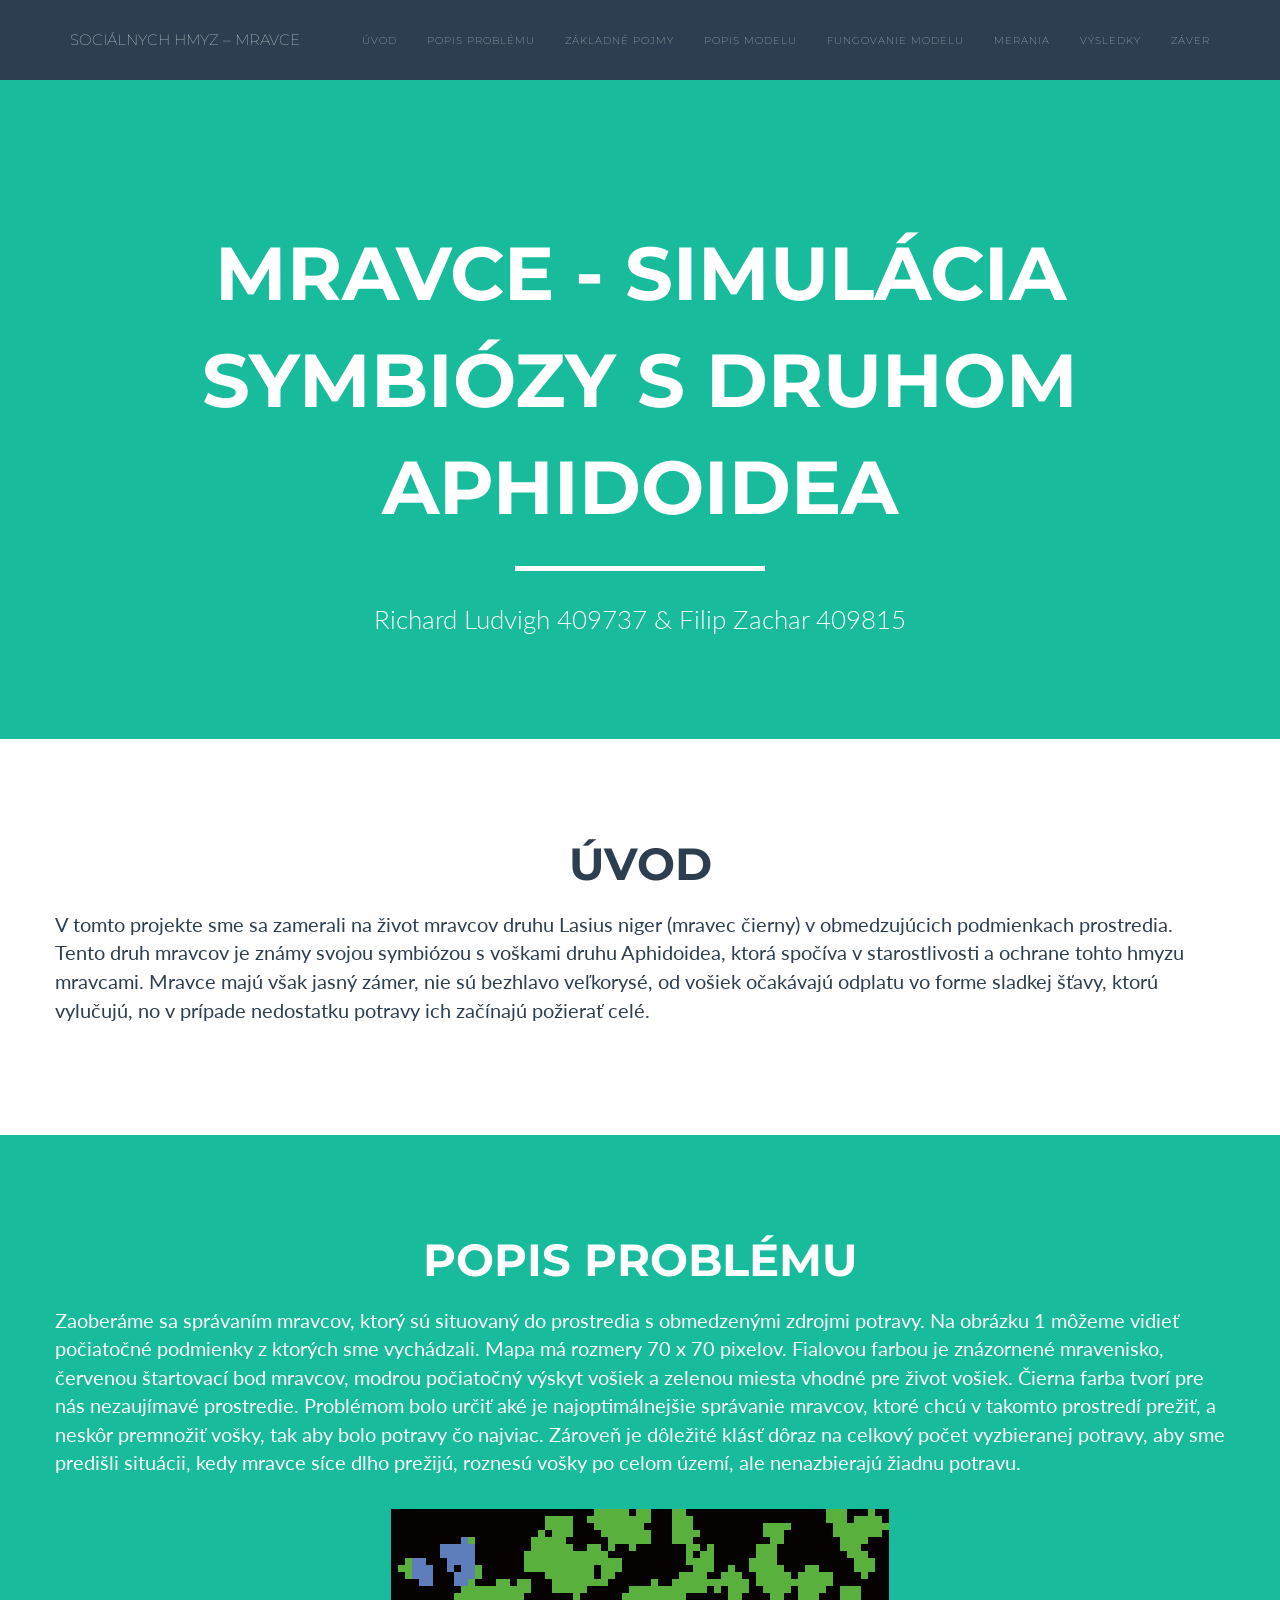
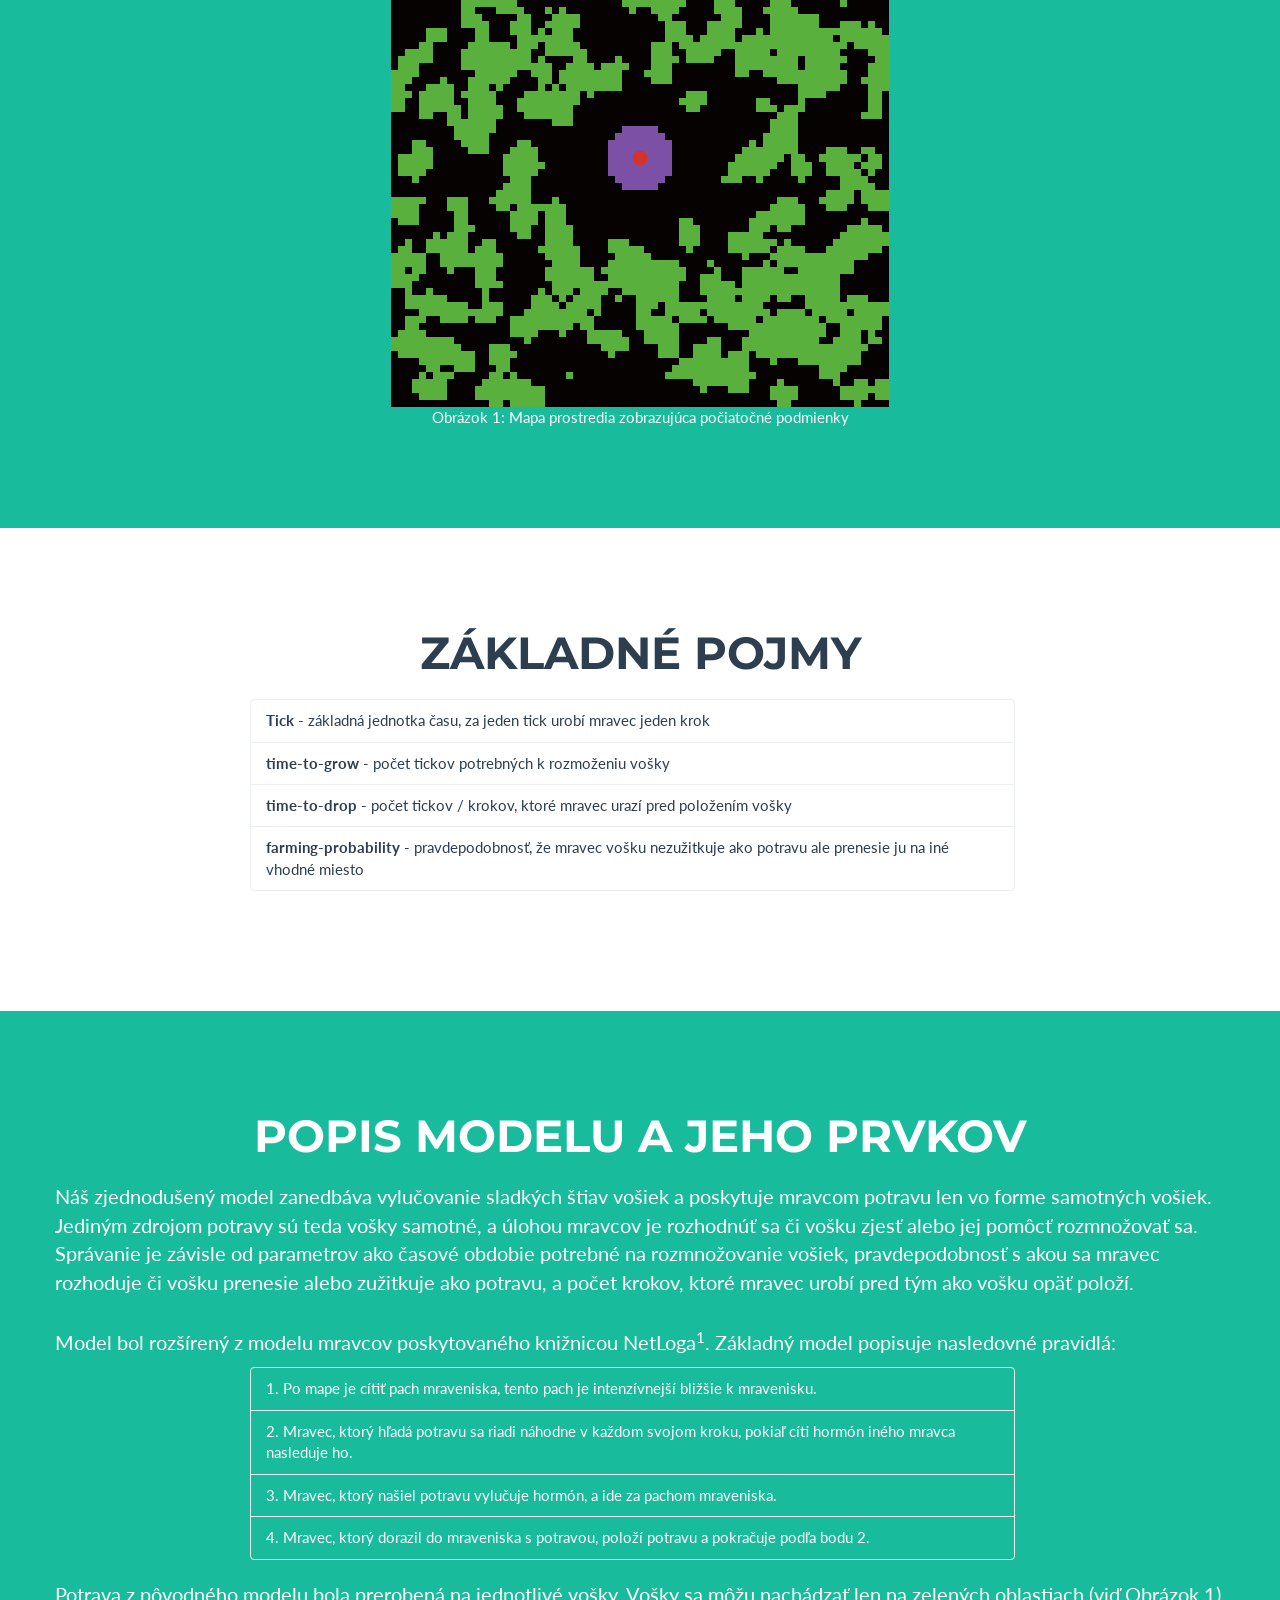
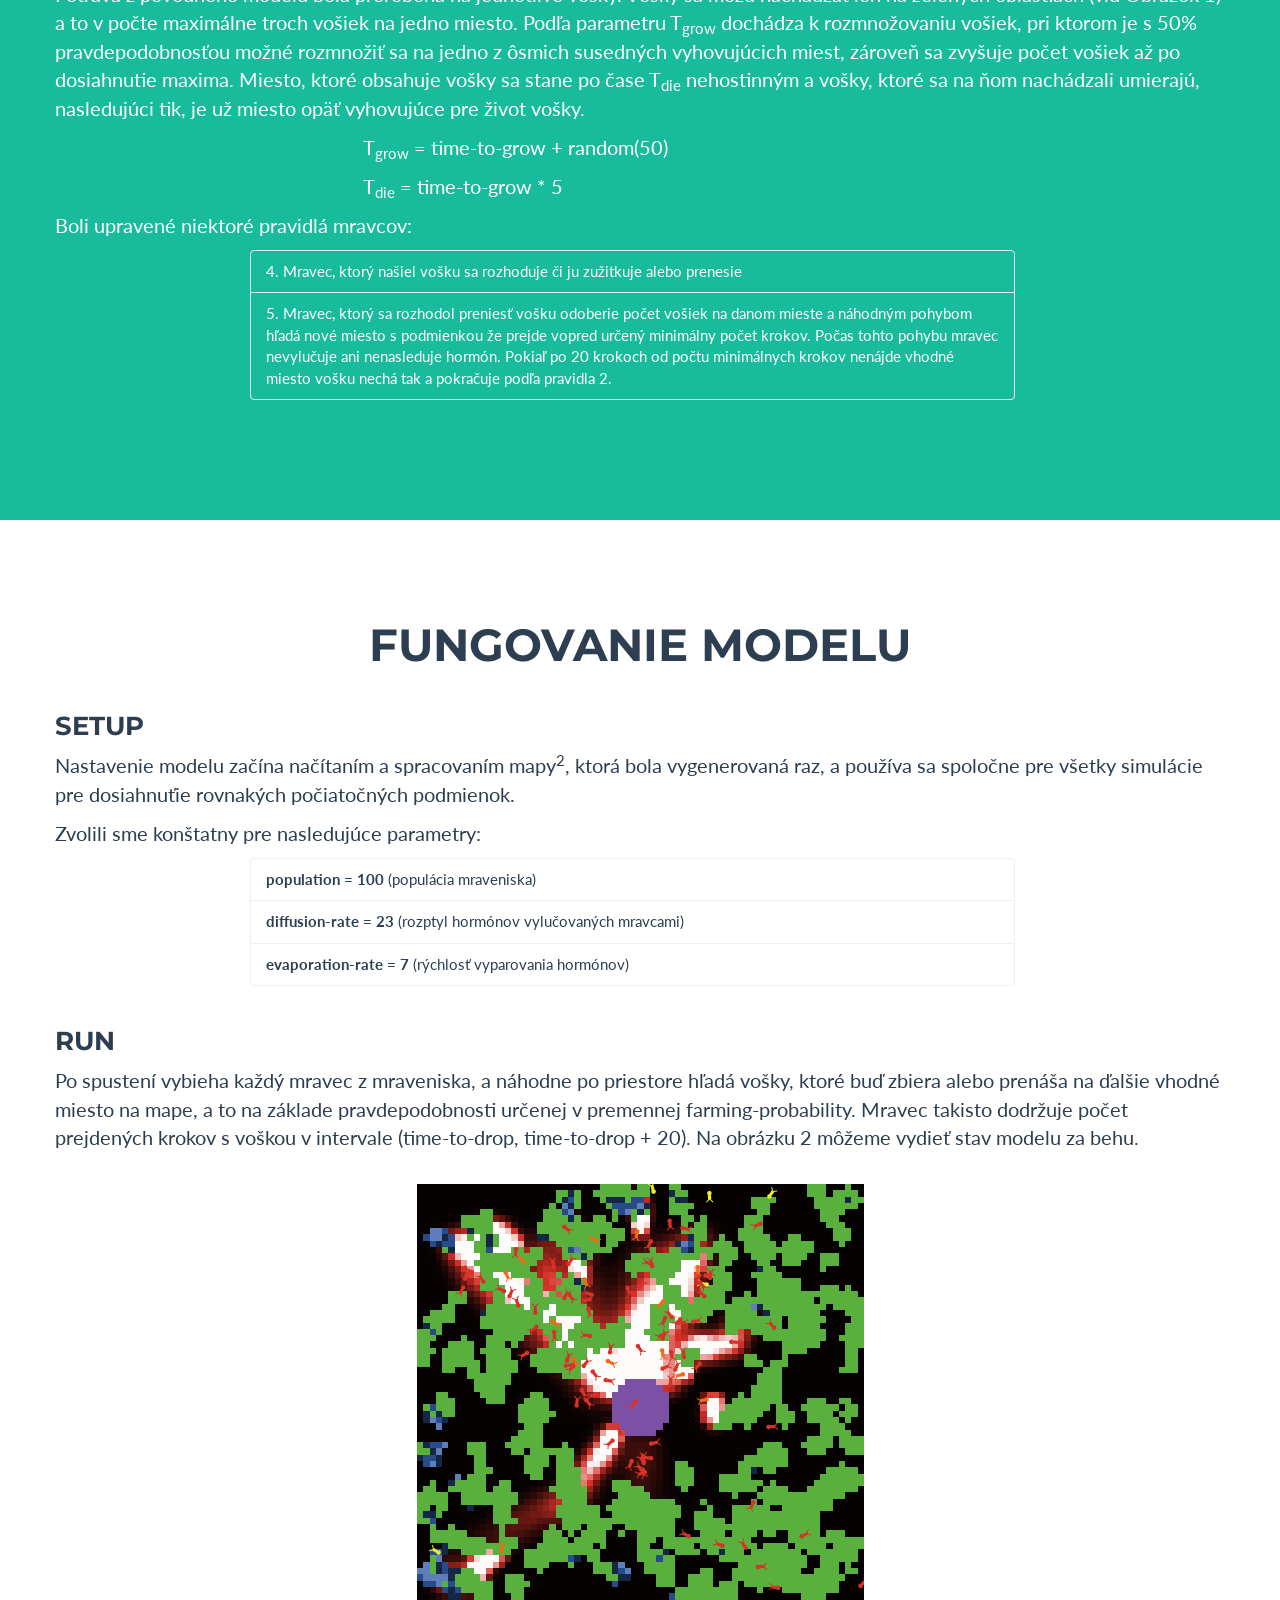
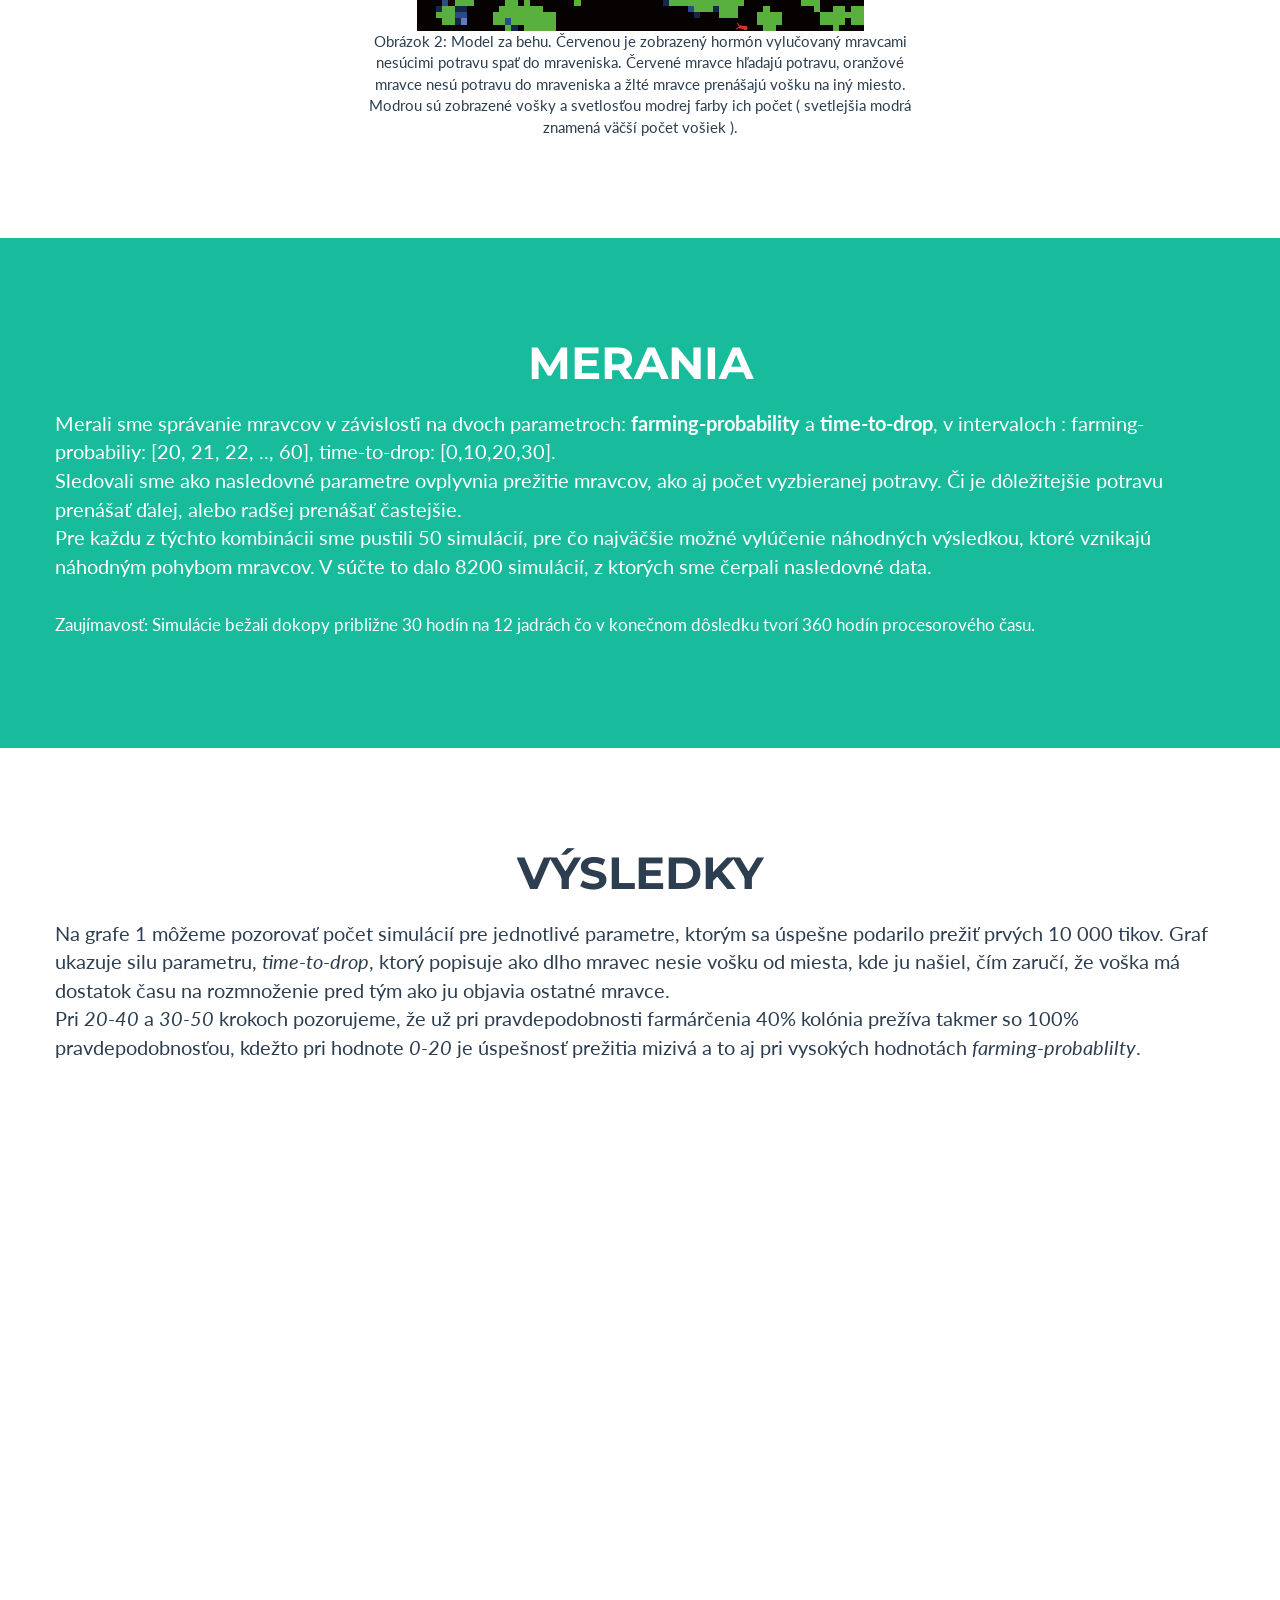
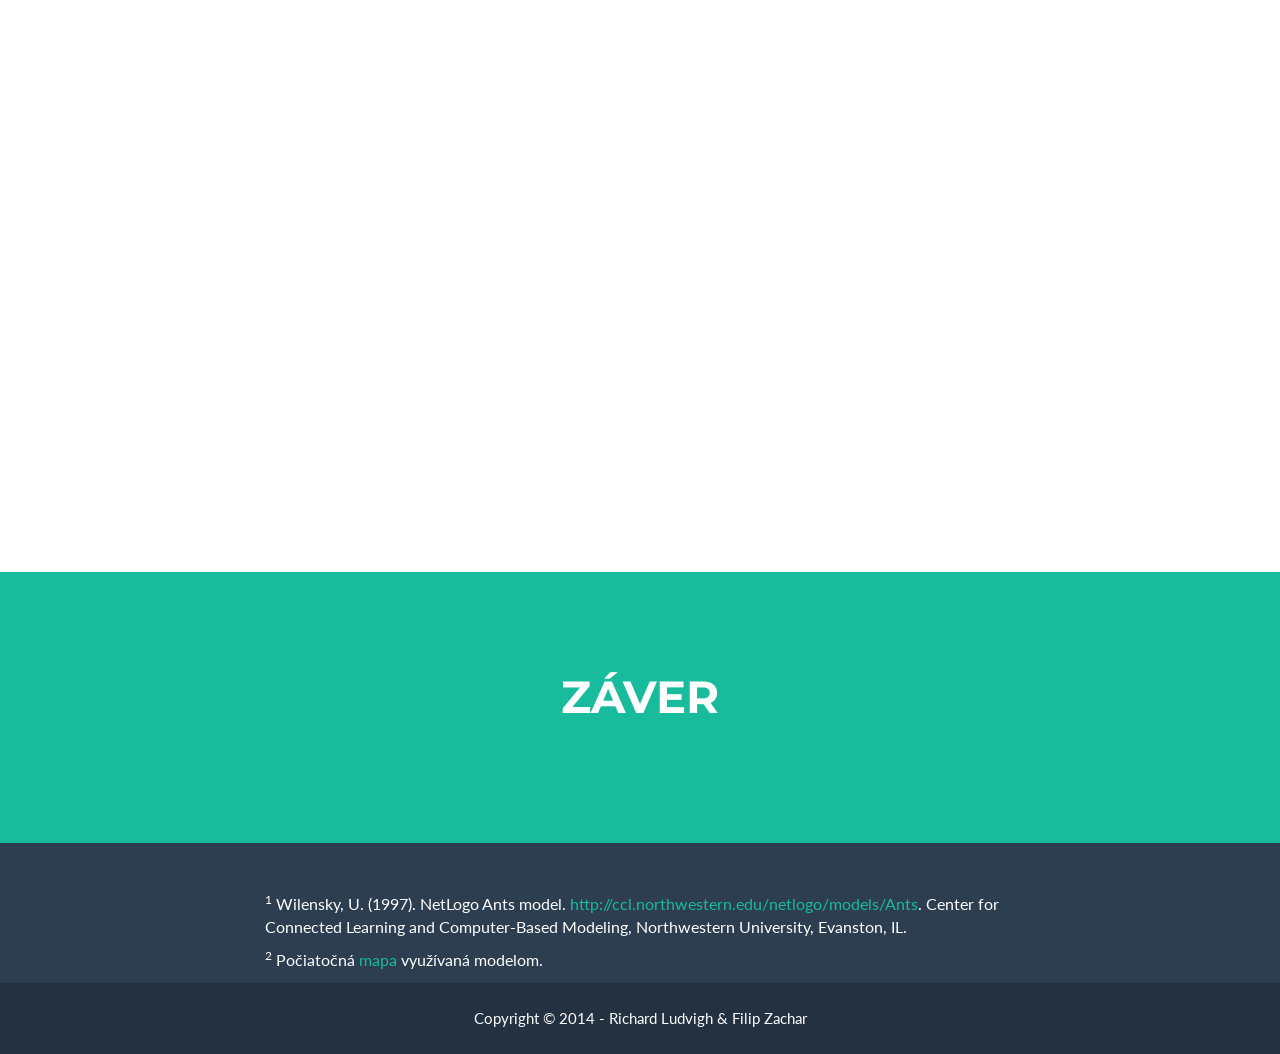
==== index.html @ 8bc78991 "Graph1: Desc" ====
<!DOCTYPE html>
<html lang="en">

<head>

    <meta charset="utf-8">
    <meta name="viewport" content="width=device-width, initial-scale=1.0, user-scalable=no">
    <meta name="description" content="">
    <meta name="author" content="">

    <title>Sociálnych hmyz – Mravce</title>

    <!-- Bootstrap Core CSS -->
    <link href="css/bootstrap.min.css" rel="stylesheet" type="text/css">
    <link href="css/freelancer.css" rel="stylesheet" type="text/css">

    <!-- Fonts -->
    <link href="font-awesome/css/font-awesome.min.css" rel="stylesheet" type="text/css">
    <link href='http://fonts.googleapis.com/css?family=Montserrat:400,700' rel='stylesheet' type='text/css'>

    <script src="http://ajax.googleapis.com/ajax/libs/jquery/1.11.0/jquery.min.js" ></script>
    <!--<script src="js/highcharts.js"-->
    <script src="http://code.highcharts.com/stock/highstock.js"></script>


    <!-- IE8 support for HTML5 elements and media queries -->
    <!--[if lt IE 9]>
      <script src="https://oss.maxcdn.com/libs/html5shiv/3.7.0/html5shiv.js"></script>
      <script src="https://oss.maxcdn.com/libs/respond.js/1.3.0/respond.min.js"></script>
    <![endif]-->

</head>

<body id="page-top" class="index">

    <!-- Navigation -->
    <nav class="navbar navbar-default navbar-fixed-top">
        <div class="container">
            <!-- Brand and toggle get grouped for better mobile display -->
            <div class="navbar-header page-scroll">
                <button type="button" class="navbar-toggle" data-toggle="collapse" data-target="#bs-example-navbar-collapse-1">
                    <span class="sr-only">Toggle navigation</span>
                    <span class="icon-bar"></span>
                    <span class="icon-bar"></span>
                    <span class="icon-bar"></span>
                </button>
                <a class="navbar-brand" href="#page-top">Sociálnych hmyz – Mravce</a>
            </div>

            <!-- Collect the nav links, forms, and other content for toggling -->
            <div class="collapse navbar-collapse" id="bs-example-navbar-collapse-1">
                <ul class="nav navbar-nav navbar-right">
                    <li class="hidden">
                        <a href="#page-top"></a>
                    </li>
                    <li class="page-scroll">
                        <a href="#uvod">Úvod</a>
                    </li>
                    <li class="page-scroll">
                        <a href="#popis-problemu">Popis problému</a>
                    </li>
                    <li class="page-scroll">
                        <a href="#zakladne-pojmy">Základné pojmy</a>
                    </li>
                    <li class="page-scroll">
                        <a href="#popis-modelu">Popis modelu</a>
                    </li>
                    <li class="page-scroll">
                        <a href="#fungovanie-modelu">Fungovanie modelu</a>
                    </li>
                    <li class="page-scroll">
                        <a href="#merania">Merania</a>
                    </li>
                    <li class="page-scroll">
                        <a href="#vysledky">Výsledky</a>
                    </li>
                    <li class="page-scroll">
                        <a href="#zaver">Záver</a>
                    </li>
                </ul>
            </div>
            <!-- /.navbar-collapse -->
        </div>
        <!-- /.container-fluid -->
    </nav>

    <header>
        <div class="container">
            <div class="row">
                <div class="col-lg-12">
                    <img class="img-responsive" src="img/Black-Ant.png" alt="">
                    <div class="intro-text">
                        <span class="name">Mravce - Simulácia symbiózy s druhom Aphidoidea</span>
                        <hr class="star-light">
                        <span class="skills">Richard Ludvigh 409737 &amp; Filip Zachar 409815</span>
                    </div>
                </div>
            </div>
        </div>
    </header>

    <section id="uvod">
        <div class="container">
            <div class="row">
                <div class="col-lg-12 text-center">
                    <h2>Úvod</h2><br>
                </div>
            </div>
            <div class="row">
                <p>
                    V tomto projekte sme sa zamerali na život mravcov druhu Lasius niger (mravec čierny) v
                    obmedzujúcich podmienkach prostredia. Tento druh mravcov je známy svojou symbiózou
                    s voškami druhu Aphidoidea, ktorá spočíva v starostlivosti a ochrane tohto hmyzu mravcami.
                    Mravce majú však jasný zámer, nie sú bezhlavo veľkorysé, od vošiek očakávajú odplatu vo forme
                    sladkej šťavy, ktorú vylučujú, no v prípade nedostatku potravy ich začínajú požierať celé.
                </p>
            </div>
        </div>
    </section>

    <section class="success" id="popis-problemu">
        <div class="container">
            <div class="row">
                <div class="col-lg-12 text-center">
                    <h2>Popis problému</h2>
                    <br>
                </div>
            </div>
            <div class="row">
                <p>
                    Zaoberáme sa správaním mravcov, ktorý sú situovaný do prostredia s obmedzenými zdrojmi potravy.
                    Na obrázku 1 môžeme vidieť počiatočné podmienky z ktorých sme vychádzali. Mapa má rozmery 70 x 70
                    pixelov. Fialovou farbou je znázornené mravenisko, červenou štartovací bod mravcov, modrou
                    počiatočný výskyt vošiek a zelenou miesta vhodné pre život vošiek. Čierna farba tvorí pre nás
                    nezaujímavé prostredie. Problémom bolo určiť aké je najoptimálnejšie správanie mravcov, ktoré chcú
                    v takomto prostredí prežiť, a neskôr premnožiť vošky, tak aby bolo potravy čo najviac. Zároveň je
                    dôležité klásť dôraz na celkový počet vyzbieranej potravy, aby sme predišli situácii, kedy mravce
                    síce dlho prežijú, roznesú vošky po celom území, ale nenazbierajú žiadnu potravu.
                </p>
                <br>
            </div>
            <div class="row text-center">
                <div class="col-xs-6 col-xs-offset-3">
                    <img src="img/world.png">
                    <div class="caption">
                        Obrázok 1: Mapa prostredia zobrazujúca počiatočné podmienky
                    </div>
                </div>
            </div>
        </div>
    </section>

    <section id="zakladne-pojmy">
        <div class="container">
            <div class="row">
                <div class="col-lg-12 text-center">
                    <h2>Základné pojmy</h2>
                    <br>
                </div>
            </div>
            <div class="row">
                <ul class="list-group col-xs-8 col-xs-offset-2">
                    <li class="list-group-item">
                        <strong>Tick </strong>- základná jednotka času, za jeden tick urobí mravec jeden krok
                    </li>
                    <li class="list-group-item">
                        <strong>time-to-grow </strong>- počet tickov potrebných k rozmoženiu vošky
                    </li>
                    <li class="list-group-item" style="background-color: transparent;">
                        <strong>time-to-drop </strong>- počet tickov / krokov, ktoré mravec urazí pred položením vošky
                    </li>
                    <li class="list-group-item" style="background-color: transparent;">
                        <strong>farming-probability </strong>- pravdepodobnosť, že mravec vošku nezužitkuje ako potravu
                        ale prenesie ju na iné vhodné miesto
                    </li>
                </ul>
            </div>
        </div>
    </section>

    <section class="success" id="popis-modelu">
        <div class="container">
            <div class="row">
                <div class="col-lg-12 text-center">
                    <h2>Popis modelu a jeho prvkov</h2>
                    <br>
                </div>
            </div>
            <div class="row">
                <p>
                    Náš zjednodušený model zanedbáva vylučovanie sladkých štiav vošiek a poskytuje mravcom potravu len
                    vo forme samotných vošiek. Jediným zdrojom potravy sú teda vošky samotné, a úlohou mravcov je
                    rozhodnúť sa či vošku zjesť alebo jej pomôcť rozmnožovať sa. Správanie je závisle od parametrov
                    ako časové obdobie potrebné na rozmnožovanie vošiek, pravdepodobnosť s akou sa mravec rozhoduje
                    či vošku prenesie alebo zužitkuje ako potravu, a počet krokov, ktoré mravec urobí pred tým ako
                    vošku opäť položí.
                </p>
                <br>
                <p>
                    Model bol rozšírený z modelu mravcov poskytovaného knižnicou NetLoga<sup>1</sup>. Základný model popisuje
                    nasledovné pravidlá:
                </p>
            </div>
            <div class="row">
                <ul class="list-group col-xs-8 col-xs-offset-2">
                    <li class="list-group-item" style="background-color: transparent;">
                        1. Po mape je cítiť pach mraveniska, tento pach je intenzívnejší bližšie k mravenisku.
                    </li>
                    <li class="list-group-item" style="background-color: transparent;">
                        2. Mravec, ktorý hľadá potravu sa riadi náhodne v každom svojom kroku, pokiaľ cíti hormón iného
                        mravca nasleduje ho.
                    </li>
                    <li class="list-group-item" style="background-color: transparent;">
                        3. Mravec, ktorý našiel potravu vylučuje hormón, a ide za pachom mraveniska.
                    </li>
                    <li class="list-group-item" style="background-color: transparent;">
                        4. Mravec, ktorý dorazil do mraveniska s potravou, položí potravu a pokračuje podľa bodu 2.
                    </li>
                </ul>
            </div>
            <div class="row">
                <p>
                    Potrava z pôvodného modelu bola prerobená na jednotlivé vošky. Vošky sa môžu nachádzať len na
                    zelených oblastiach (viď Obrázok 1)  a to v počte maximálne troch vošiek na jedno miesto.
                    Podľa parametru T<sub>grow</sub> dochádza k rozmnožovaniu vošiek, pri ktorom je s 50%
                    pravdepodobnosťou možné rozmnožiť sa na jedno z ôsmich susedných vyhovujúcich miest, zároveň sa
                    zvyšuje počet vošiek až po dosiahnutie maxima. Miesto, ktoré obsahuje vošky sa stane po čase
                    T<sub>die</sub> nehostinným a vošky, ktoré sa na ňom nachádzali umierajú, nasledujúci tik,
                    je už miesto opäť vyhovujúce pre život vošky.
                </p>
            </div>
            <div class="row success">
                <div class="col-xs-offset-3 col-xs-6">
                    <p>
                        T<sub>grow</sub> &equals; time-to-grow + random(50)
                    </p>
                    <p>
                        T<sub>die</sub> &equals; time-to-grow * 5
                    </p>
                </div>
            </div>
            <div class="row">
                <p>
                    Boli upravené niektoré pravidlá mravcov:
                </p>
            </div>
            <div class="row">
                <ul class="list-group col-xs-8 col-xs-offset-2" style="background-color: transparent;">
                    <li class="list-group-item" style="background-color: transparent;">
                        4. Mravec, ktorý našiel vošku sa rozhoduje či ju zužitkuje alebo prenesie
                    </li>
                    <li class="list-group-item" style="background-color: transparent;">
                        5. Mravec, ktorý sa rozhodol preniesť vošku odoberie počet vošiek na danom mieste a náhodným
                        pohybom hľadá nové miesto s podmienkou že prejde vopred určený minimálny počet krokov. Počas
                        tohto pohybu mravec nevylučuje ani nenasleduje hormón. Pokiaľ po 20 krokoch od počtu
                        minimálnych krokov nenájde vhodné miesto vošku nechá tak a pokračuje podľa pravidla 2.
                    </li>
                </ul>
            </div>
        </div>
    </section>

    <section id="fungovanie-modelu" data-offset="-10">
        <div class="row">
            <div class="col-lg-12 text-center">
                <h2>Fungovanie modelu</h2>
                <br>
            </div>
        </div>
        <div class="container">
            <div class="row">
                <h3>Setup</h3>
                <p>
                    Nastavenie modelu začína načítaním a spracovaním mapy<sup>2</sup>, ktorá bola vygenerovaná raz, a používa
                    sa spoločne pre všetky simulácie pre dosiahnuťie rovnakých počiatočných podmienok.
                </p>
                <p>
                    Zvolili sme konštatny pre nasledujúce parametry:
                </p>
                <ul class="list-group col-xs-8 col-xs-offset-2">
                    <li class="list-group-item">
                        <strong>population = 100</strong> (populácia mraveniska)
                    </li>
                    <li class="list-group-item">
                        <strong>diffusion-rate = 23</strong> (rozptyl hormónov vylučovaných mravcami)
                    </li>
                    <li class="list-group-item" style="background-color: transparent;">
                        <strong>evaporation-rate = 7</strong> (rýchlosť vyparovania hormónov)
                    </li>
                </ul>
            </div>
            <div class="row">
                <h3>Run</h3>
                <p>
                    Po spustení vybieha každý mravec z mraveniska, a náhodne po priestore hľadá vošky, ktoré buď zbiera
                    alebo prenáša na ďalšie vhodné miesto na mape, a to na základe pravdepodobnosti určenej v premennej
                    farming-probability. Mravec takisto dodržuje počet prejdených krokov s voškou v intervale (time-to-drop,
                    time-to-drop + 20). Na obrázku 2 môžeme vydieť stav modelu za behu.
                </p>
                <br>
            </div>
            <div class="row text-center">
                <div class="col-xs-6 col-xs-offset-3">
                    <img src="img/in-motion.png">
                    <div class="caption">
                        Obrázok 2: Model za behu. Červenou je zobrazený hormón vylučovaný mravcami nesúcimi potravu spať
                        do mraveniska. Červené mravce hľadajú potravu, oranžové mravce nesú potravu do mraveniska a žlté
                        mravce prenášajú vošku na iný miesto. Modrou sú zobrazené vošky a svetlosťou modrej farby ich
                        počet ( svetlejšia modrá znamená väčší počet vošiek ).
                    </div>
                </div>
            </div>
        </div>
    </section>

    <section id="merania" class="success">
        <div class="row">
            <div class="col-lg-12 text-center">
                <h2>Merania</h2>
                <br>
            </div>
        </div>
        <div class="container">
            <div class="row">
                <p>
                    Merali sme správanie mravcov v závislosťi na dvoch parametroch: <strong>farming-probability</strong> a
                    <strong>time-to-drop</strong>, v intervaloch :
                    farming-probabiliy: [20, 21, 22, .., 60],
                    time-to-drop: [0,10,20,30].
                    <br>Sledovali sme ako nasledovné parametre ovplyvnia prežitie mravcov, ako aj počet vyzbieranej
                    potravy. Či je dôležitejšie potravu prenášať ďalej, alebo radšej prenášať častejšie.
                    <br>Pre každu z týchto kombinácii sme pustili 50 simulácií, pre čo najväčšie
                    možné vylúčenie náhodných výsledkou, ktoré vznikajú náhodným pohybom mravcov. V súčte to dalo 8200
                    simulácií, z ktorých sme čerpali nasledovné data.
                    <br><br>
                    <small>
                        Zaujímavosť: Simulácie bežali dokopy približne 30 hodín na 12 jadrách čo v konečnom dôsledku
                        tvorí 360 hodín procesorového času.
                    </small>

                </p>
            </div>
        </div>
    </section>

    <section id="vysledky">
        <div class="row">
            <div class="col-lg-12 text-center">
                <h2>Výsledky</h2>
                <br>
            </div>
        </div>
        <div class="container">
            <div class="row">
                <p>
                    Na grafe 1 môžeme pozorovať počet simulácií pre jednotlivé parametre, ktorým sa úspešne podarilo
                    prežiť prvých 10 000 tikov. Graf ukazuje silu parametru, <i>time-to-drop</i>, ktorý popisuje ako
                    dlho mravec nesie vošku od miesta, kde ju našiel, čím zaručí, že voška má dostatok času na rozmnoženie
                    pred tým ako ju objavia ostatné mravce.
                    <br>
                    Pri <i>20-40</i> a <i>30-50</i> krokoch pozorujeme, že už pri pravdepodobnosti farmárčenia 40%
                    kolónia prežíva takmer so 100% pravdepodobnosťou, kdežto pri hodnote <i>0-20</i> je úspešnosť
                    prežitia mizivá a to aj pri vysokých hodnotách <i>farming-probablilty</i>.
                </p>
                <div id="container-survives" style="min-width: 310px; height: 400px; margin: 0 auto"></div>
                <script>
                    $( document ).ready(function() {
                        $(function () {
                            $('#container-survives').highcharts({
                                chart: {
                                    spacingBottom: 50
                                },
                                title: {
                                    text: 'Graf 1: Prežitie 10 000 tikov',
                                    x: -20 //center
                                },
                                credits: {
                                    enabled: false
                                },
                                xAxis: {
                                    categories: ["20 %", "21 %", "22 %", "23 %", "24 %", "25 %", "26 %", "27 %", "28 %", "29 %", "30 %", "31 %", "32 %", "33 %", "34 %", "35 %", "36 %", "37 %", "38 %", "39 %", "40 %", "41 %", "42 %", "43 %", "44 %", "45 %", "46 %", "47 %", "48 %", "49 %", "50 %", "51 %", "52 %", "53 %", "54 %", "55 %", "56 %", "57 %", "58 %", "59 %", "60 %"],
                                    title: {
                                        text: 'farming-probability'
                                    }
                                },
                                yAxis: {
                                    title: {
                                        text: 'počet prípadov kedy mravenisko prežilo 10 000 tikov', //'# of runs that survived 10000 ticks'
                                    },
                                    plotLines: [
                                        {
                                            value: 0,
                                            width: 1,
                                            color: '#808080'
                                        }
                                    ]
                                },
                                tooltip: {
                                    valueSuffix: '',
                                    shared: true
                                },
                                legend: {
                                    layout: 'horizontal',
                                    align: 'left',
                                    verticalAlign: 'bottom',
                                    borderWidth: 0,
                                    y: 30,
                                    x: 40,
                                    floating: true
                                },


                                series: [
                                    {
                                        name: '0 - 20 krokov',
                                        data: [0, 0, 0, 0, 0, 0, 0, 0, 0, 0, 0, 0, 0, 0, 0, 0, 0, 0, 0, 0, 0, 0, 0, 0, 0, 0, 0, 0, 0, 0, 0, 0, 0, 0, 1, 0, 1, 2, 4, 5, 5]
                                    },
                                    {
                                        name: '10 - 30 krokov',
                                        data: [0, 0, 0, 0, 0, 0, 0, 0, 0, 0, 0, 3, 1, 2, 7, 7, 8, 9, 18, 19, 18, 23, 24, 26, 37, 34, 37, 41, 38, 45, 47, 43, 48, 49, 48, 48, 49, 49, 49, 50, 50]
                                    },
                                    {
                                        name: '20 - 40 krokov',
                                        data: [2, 0, 2, 1, 1, 6, 6, 8, 13, 15, 16, 23, 20, 25, 29, 40, 31, 42, 46, 43, 49, 47, 48, 48, 47, 49, 50, 49, 50, 50, 49, 50, 49, 50, 50, 50, 50, 50, 50, 50, 50]
                                    },
                                    {
                                        name: '30 - 50 krokov',
                                        data: [3, 5, 10, 8, 12, 15, 16, 20, 26, 31, 33, 34, 41, 42, 46, 45, 47, 48, 44, 49, 48, 49, 50, 50, 48, 49, 50, 50, 50, 49, 50, 50, 50, 50, 50, 50, 50, 50, 50, 50, 50]
                                    },
                                ]
                            });
                        });
                    });
                </script>
                <div id="container-average-food-on-trees" style="min-width: 310px; height: 600px; margin: 0 auto"></div>

                <script language="JavaScript" type="text/javascript">
                    $(function () {
                        $('#container-average-food-on-trees').highcharts({
                            chart: {
                                spacingBottom: 70,
                                height: 600
                            },
                            title: {
                                text: 'Priemerný počet potravy na mape',
                                x: -20 //center
                            },
                            credits: {
                                enabled: false
                            },
                            xAxis: {
                                categories: ["20 %", "21 %", "22 %", "23 %", "24 %", "25 %", "26 %", "27 %", "28 %", "29 %", "30 %", "31 %", "32 %", "33 %", "34 %", "35 %", "36 %", "37 %", "38 %", "39 %", "40 %", "41 %", "42 %", "43 %", "44 %", "45 %", "46 %", "47 %", "48 %", "49 %", "50 %", "51 %", "52 %", "53 %", "54 %", "55 %", "56 %", "57 %", "58 %", "59 %", "60 %"],
                                title: {
                                    text: 'farming-probability'
                                }
                            },
                            yAxis: {
                                type: 'logarithmic',
                                title: {
                                    text: 'počet potravy (vošiek) na mape',
                                },
                                plotLines: [{
                                    value: 0,
                                    width: 1,
                                    color: '#808080'
                                },
                                    {
                                        value: 47,
                                        width: 3,
                                        dashStyle : 'shortdash',
                                        color: 'green',
                                        label : {
                                            text : 'Odhadovaná hranica potrebná pre prežitie'
                                        }
                                    }
                                ]
                            },
                            tooltip: {
                                valueSuffix: '',
                                shared: true
                            },
                            legend: {
                                layout: 'horizontal',
                                align: 'left',
                                verticalAlign: 'bottom',
                                borderWidth: 0,
                                y: 60,
                                x: 40,
                                floating: true
                            },


                            series: [
                                {
                                    name: '0 - 20 krokov',
                                    data: [43,43,43,44,44,44,41,42,43,39,41,39,42,38,40,42,39,37,38,36,37,36,35,34,33,35,36,35,35,33,33,34,35,31,33,36,34,33,32,36,35]
                                },
                                {
                                    name: '10 - 30 krokov',
                                    data: [37,37,34,34,33,32,31,33,31,31,31,32,31,28,32,28,30,30,31,27,32,29,28,28,31,28,29,30]
                                },
                                {
                                    name: '20 - 40 krokov',
                                    data: [32,31,31,30,30,31,30,29,29,29,30,30,27,31,31,28]
                                },
                                {
                                    name: '30 - 50 krokov',
                                    data: [29,30,30,29,29,32,28,29,29,30,29,31]
                                },
                                {
                                    name: '0 - 20 krokov (dožili sa 10 000 tikov)',
                                    data: [null,null,null,null,null,null,null,null,null,null,null,null,null,null,null,null,null,null,null,null,null,null,null,null,null,null,null,null,null,null,null,null,null,null,45,null,139,143,59,45,66]
                                },
                                {
                                    name: '10 - 30 krokov (dožili sa 10 000 tikov)',
                                    data: [320,399,446,280,447,352,425,674,596,613,625,786,684,888,1061,1099,1079,1178,1386,1384,1444,1497,1582,1619,1737,1831,1842,1830,1921,1985]
                                },
                                {
                                    name: '20 - 40 krokov (dožili sa 10 000 tikov)',
                                    data: [518,905,194,245,496,351,664,830,667,783,1019,1109,1032,1277,1199,1366,1411,1419,1571,1552,1557,1689,1675,1813,1866,1868,2027,2001,2057,2113,2169,2139,2235,2207,2267,2314,2381,2420,2438,2468]
                                },
                                {
                                    name: '30 - 50 krokov (dožili sa 10 000 tikov)',
                                    data: [485,820,852,1016,992,1120,1144,1030,1251,1255,1452,1396,1520,1517,1637,1710,1822,1853,1886,1904,2069,2125,2121,2204,2219,2143,2281,2330,2359,2351,2453,2419,2420,2530,2522,2537,2614,2638,2628,2679,2717]
                                },
                            ]
                        });
                    });
                </script>
            </div>
        </div>
    </section>

    <section id="zaver" class="success">
        <div class="row">
            <div class="col-lg-12 text-center">
                <h2>Záver</h2>
                <br>
            </div>
        </div>
    </section>

    <footer class="text-center">
        <div class="footer-above">
            <div class="container">
                <div class="row">
                    <p class="small col-xs-8 col-xs-offset-2 text-left">
                        <sup>1</sup> Wilensky, U. (1997). NetLogo Ants model.
                        <a href="http://ccl.northwestern.edu/netlogo/models/Ants">http://ccl.northwestern.edu/netlogo/models/Ants</a>.
                        Center for Connected Learning and Computer-Based Modeling, Northwestern University, Evanston, IL.
                    </p>
                    <p class="small col-xs-8 col-xs-offset-2 text-left">
                        <sup>2</sup> Počiatočná <a href="world.png">mapa</a> využívaná modelom.
                    </p>
                </div>
            </div>
        </div>
        <div class="footer-below">
            <div class="container">
                <div class="row">
                    <div class="col-lg-12">
                        Copyright &copy; 2014 - Richard Ludvigh &amp; Filip Zachar
                    </div>
                </div>
            </div>
        </div>
    </footer>

    <div class="scroll-top page-scroll visible-xs visble-sm">
        <a class="btn btn-primary" href="#page-top">
            <i class="fa fa-chevron-up"></i>
        </a>
    </div>

    <script src="js/bootstrap.min.js"></script>
    <script src="http://cdnjs.cloudflare.com/ajax/libs/jquery-easing/1.3/jquery.easing.min.js"></script>
    <script src="js/classie.js"></script>
    <script src="js/cbpAnimatedHeader.js"></script>
    <script src="js/freelancer.js"></script>

</body>

</html>
---- css/freelancer.css ----
body {
    overflow-x: hidden;
}

p {
    font-size: 20px;
}

p.small {
    font-size: 16px;
}

a,
a:hover,
a:focus,
a:active,
a.active {
    outline: 0;
    color: #18bc9c;
}

h1,
h2,
h3,
h4,
h5,
h6 {
    text-transform: uppercase;
    font-family: Montserrat,"Helvetica Neue",Helvetica,Arial,sans-serif;
    font-weight: 700;
}

hr.star-light,
hr.star-primary {
    margin: 25px auto 30px;
    padding: 0;
    max-width: 250px;
    border: 0;
    border-top: solid 5px;
    text-align: center;
}

hr.star-light:after,
hr.star-primary:after {
    content: "\f005";
    display: inline-block;
    position: relative;
    top: -.8em;
    padding: 0 .25em;
    font-family: FontAwesome;
    font-size: 2em;
}

hr.star-light {
    border-color: #fff;
}

hr.star-light:after {
    color: #fff;
    background-color: #18bc9c;
}

hr.star-primary {
    border-color: #2c3e50;
}

hr.star-primary:after {
    color: #2c3e50;
    background-color: #fff;
}

.img-centered {
    margin: 0 auto;
}

header {
    text-align: center;
    color: #fff;
    background: #18bc9c;
}

header .container {
    padding-top: 100px;
    padding-bottom: 50px;
}

header img {
    display: block;
    margin: 0 auto 20px;
}

header .intro-text .name {
    display: block;
    text-transform: uppercase;
    font-family: Montserrat,"Helvetica Neue",Helvetica,Arial,sans-serif;
    font-size: 2em;
    font-weight: 700;
}

header .intro-text .skills {
    font-size: 1.25em;
    font-weight: 300;
}

@media(min-width:768px) {
    header .container {
        padding: 200px 0 100px;
    }

    header .intro-text .name {
        font-size: 5em;
    }

    header .intro-text .skills {
        font-size: 1.75em;
    }
}

@media(min-width:768px) {
    .navbar-fixed-top {
        padding: 10px 0;
        -webkit-transition: padding .3s;
        -moz-transition: padding .3s;
        transition: padding .3s;
    }

    .navbar-fixed-top .navbar-brand {
        font-size: 1.5em;
        -webkit-transition: all .3s;
        -moz-transition: all .3s;
        transition: all .3s;
    }

    .navbar-fixed-top.navbar-shrink {
        padding: 10px 0;
    }

    .navbar-fixed-top.navbar-shrink .navbar-brand {
        font-size: 1.5em;
    }
}

.navbar {
    text-transform: uppercase;
    font-family: Montserrat,"Helvetica Neue",Helvetica,Arial,sans-serif;
    font-weight: 100;
    font-size: 10px;
}

.navbar a:focus {
    outline: 0;
}

.navbar .navbar-nav {
    letter-spacing: 1px;
}

.navbar .navbar-nav li a:focus {
    outline: 0;
}

.navbar-default,
.navbar-inverse {
    border: 0;
}

section {
    padding: 100px 0;
}

section h2 {
    margin: 0;
    font-size: 3em;
}

section.success {
    color: #fff;
    background: #18bc9c;
}

@media(max-width:767px) {
    section {
        padding: 75px 0;
    }

    section.first {
        padding-top: 75px;
    }
}

#portfolio .portfolio-item {
    right: 0;
    margin: 0 0 15px;
}

#portfolio .portfolio-item .portfolio-link {
    display: block;
    position: relative;
    margin: 0 auto;
    max-width: 400px;
}

#portfolio .portfolio-item .portfolio-link .caption {
    position: absolute;
    width: 100%;
    height: 100%;
    opacity: 0;
    background: rgba(24,188,156,.9);
    -webkit-transition: all ease .5s;
    -moz-transition: all ease .5s;
    transition: all ease .5s;
}

#portfolio .portfolio-item .portfolio-link .caption:hover {
    opacity: 1;
}

#portfolio .portfolio-item .portfolio-link .caption .caption-content {
    position: absolute;
    top: 50%;
    width: 100%;
    height: 20px;
    margin-top: -12px;
    text-align: center;
    font-size: 20px;
    color: #fff;
}

#portfolio .portfolio-item .portfolio-link .caption .caption-content i {
    margin-top: -12px;
}

#portfolio .portfolio-item .portfolio-link .caption .caption-content h3,
#portfolio .portfolio-item .portfolio-link .caption .caption-content h4 {
    margin: 0;
}

#portfolio * {
    z-index: 2;
}

@media(min-width:767px) {
    #portfolio .portfolio-item {
        margin: 0 0 30px;
    }
}

.btn-outline {
    margin-top: 15px;
    border: solid 2px #fff;
    font-size: 20px;
    color: #fff;
    background: 0 0;
    transition: all .3s ease-in-out;
}

.btn-outline:hover,
.btn-outline:focus,
.btn-outline:active,
.btn-outline.active {
    border: solid 2px #fff;
    color: #18bc9c;
    background: #fff;
}

.floating-label-form-group {
    position: relative;
    margin-bottom: 0;
    padding-bottom: .5em;
    border-bottom: 1px solid #eee;
}

.floating-label-form-group input,
.floating-label-form-group textarea {
    z-index: 1;
    position: relative;
    padding-right: 0;
    padding-left: 0;
    border: 0;
    border-radius: 0;
    font-size: 1.5em;
    background: 0 0;
    box-shadow: none!important;
    resize: none;
}

.floating-label-form-group label {
    display: block;
    z-index: 0;
    position: relative;
    top: 2em;
    margin: 0;
    font-size: .85em;
    line-height: 1.764705882em;
    vertical-align: middle;
    vertical-align: baseline;
    opacity: 0;
    -webkit-transition: top .3s ease,opacity .3s ease;
    -moz-transition: top .3s ease,opacity .3s ease;
    -ms-transition: top .3s ease,opacity .3s ease;
    transition: top .3s ease,opacity .3s ease;
}

.floating-label-form-group::not(:first-child) {
    padding-left: 14px;
    border-left: 1px solid #eee;
}

.floating-label-form-group-with-value label {
    top: 0;
    opacity: 1;
}

.floating-label-form-group-with-focus label {
    color: #18bc9c;
}

form .row:first-child .floating-label-form-group {
    border-top: 1px solid #eee;
}

footer {
    color: #fff;
}

footer h3 {
    margin-bottom: 30px;
}

footer .footer-above {
    padding-top: 50px;
    background-color: #2c3e50;
}

footer .footer-col {
    margin-bottom: 50px;
}

footer .footer-below {
    padding: 25px 0;
    background-color: #233140;
}

.btn-social {
    display: inline-block;
    width: 50px;
    height: 50px;
    border: 2px solid #fff;
    border-radius: 100%;
    text-align: center;
    font-size: 20px;
    line-height: 45px;
}

.btn:focus,
.btn:active,
.btn.active {
    outline: 0;
}

.scroll-top {
    z-index: 1049;
    position: fixed;
    right: 2%;
    bottom: 2%;
    width: 50px;
    height: 50px;
}

.scroll-top .btn {
    width: 50px;
    height: 50px;
    border-radius: 100%;
    font-size: 20px;
    line-height: 28px;
}

.scroll-top .btn:focus {
    outline: 0;
}

.portfolio-modal .modal-content {
    padding: 100px 0;
    min-height: 100%;
    border: 0;
    border-radius: 0;
    text-align: center;
    background-clip: border-box;
    -webkit-box-shadow: none;
    box-shadow: none;
}

.portfolio-modal .modal-content h2 {
    margin: 0;
    font-size: 3em;
}

.portfolio-modal .modal-content img {
    margin-bottom: 30px;
}

.portfolio-modal .modal-content .item-details {
    margin: 30px 0;
}

.portfolio-modal .close-modal {
    position: absolute;
    top: 25px;
    right: 25px;
    width: 75px;
    height: 75px;
    background-color: transparent;
    cursor: pointer;
}

.portfolio-modal .close-modal:hover {
    opacity: .3;
}

.portfolio-modal .close-modal .lr {
    z-index: 1051;
    width: 1px;
    height: 75px;
    margin-left: 35px;
    background-color: #2c3e50;
    -webkit-transform: rotate(45deg);
    -ms-transform: rotate(45deg);
    transform: rotate(45deg);
}

.portfolio-modal .close-modal .lr .rl {
    z-index: 1052;
    width: 1px;
    height: 75px;
    background-color: #2c3e50;
    -webkit-transform: rotate(90deg);
    -ms-transform: rotate(90deg);
    transform: rotate(90deg);
}
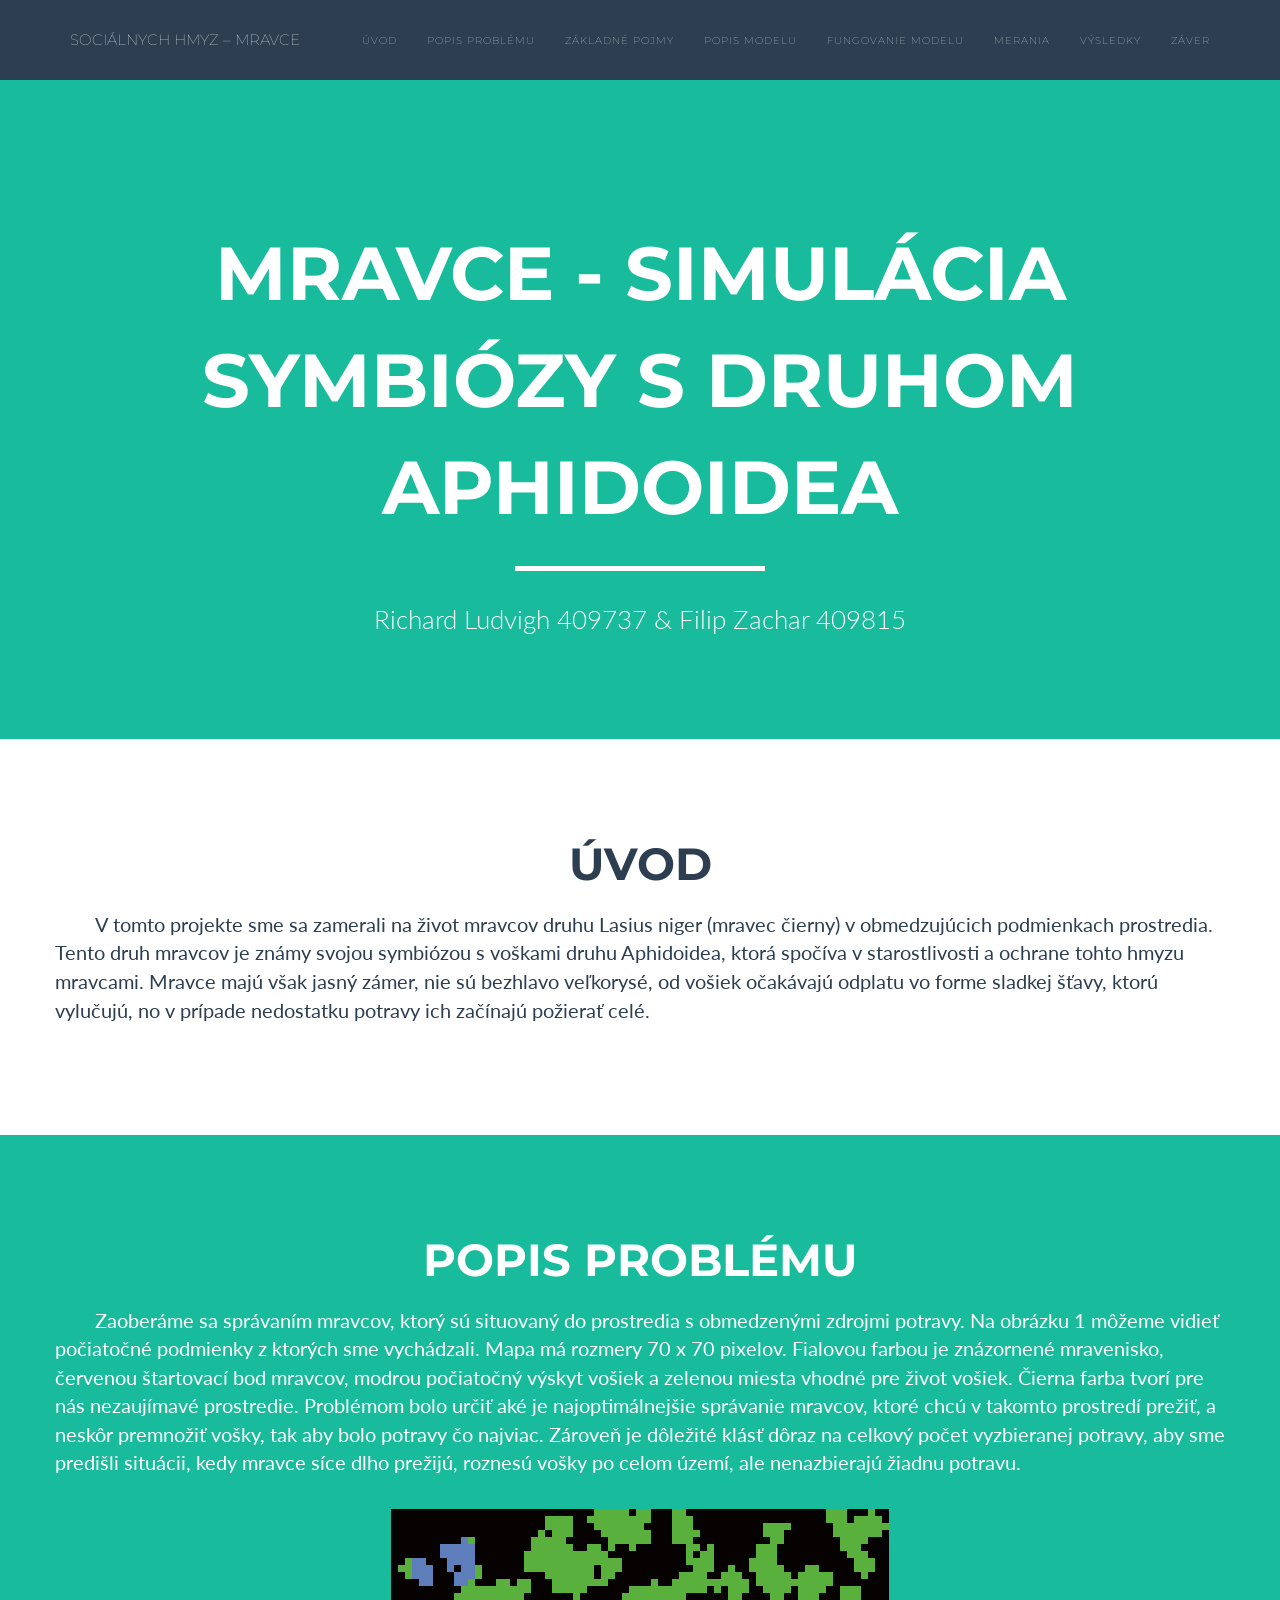
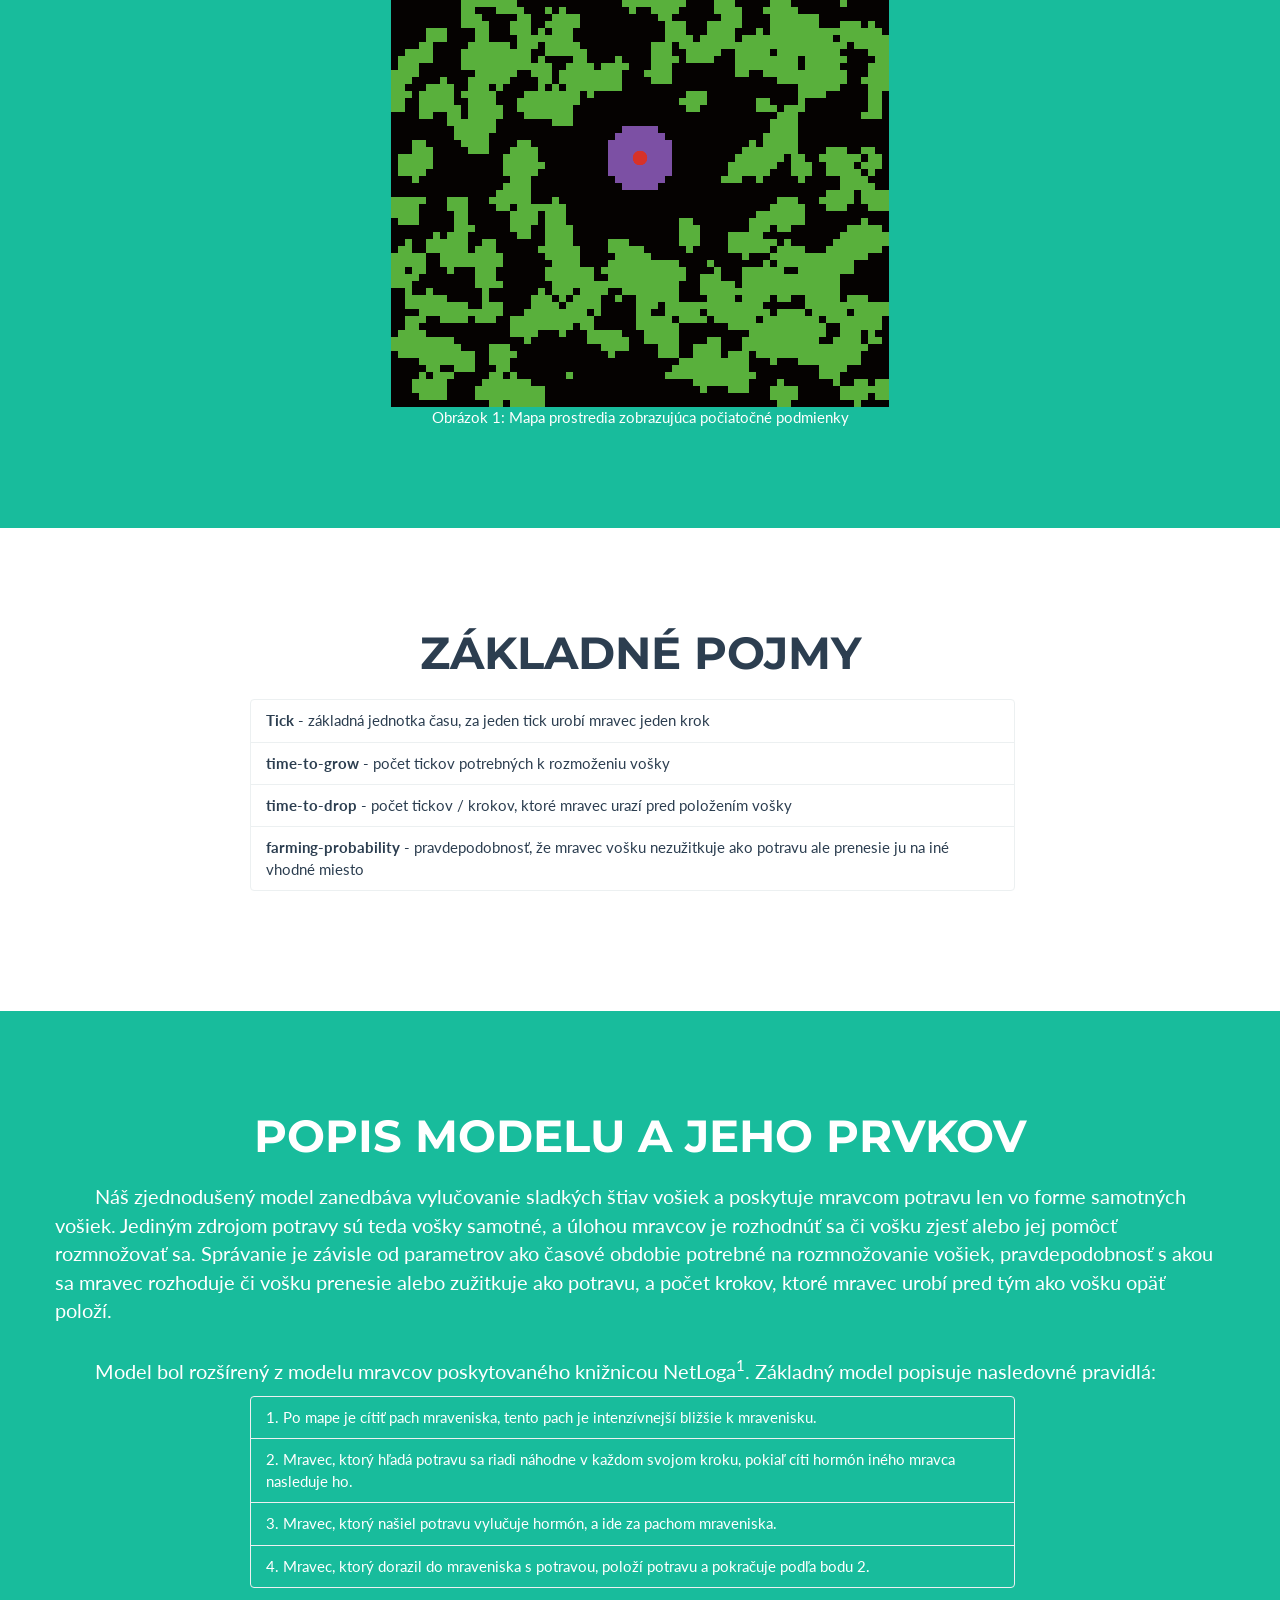
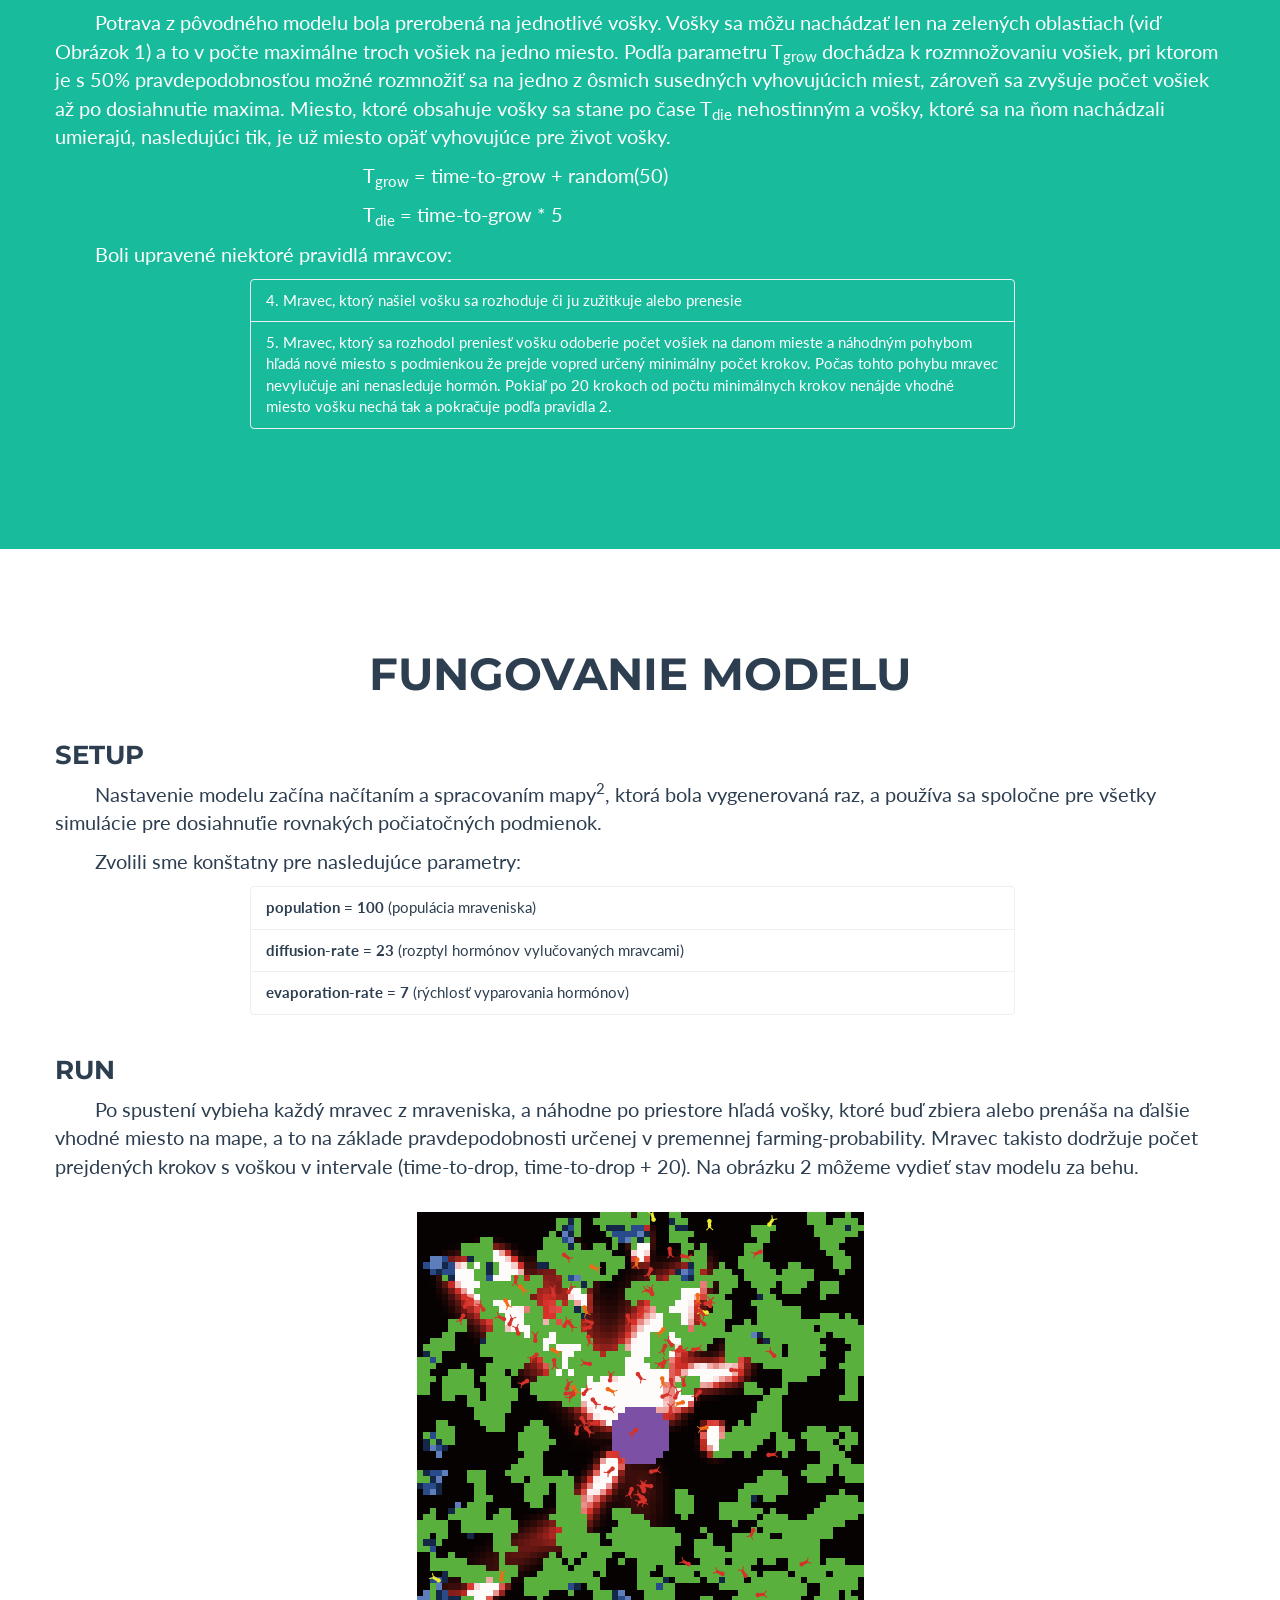
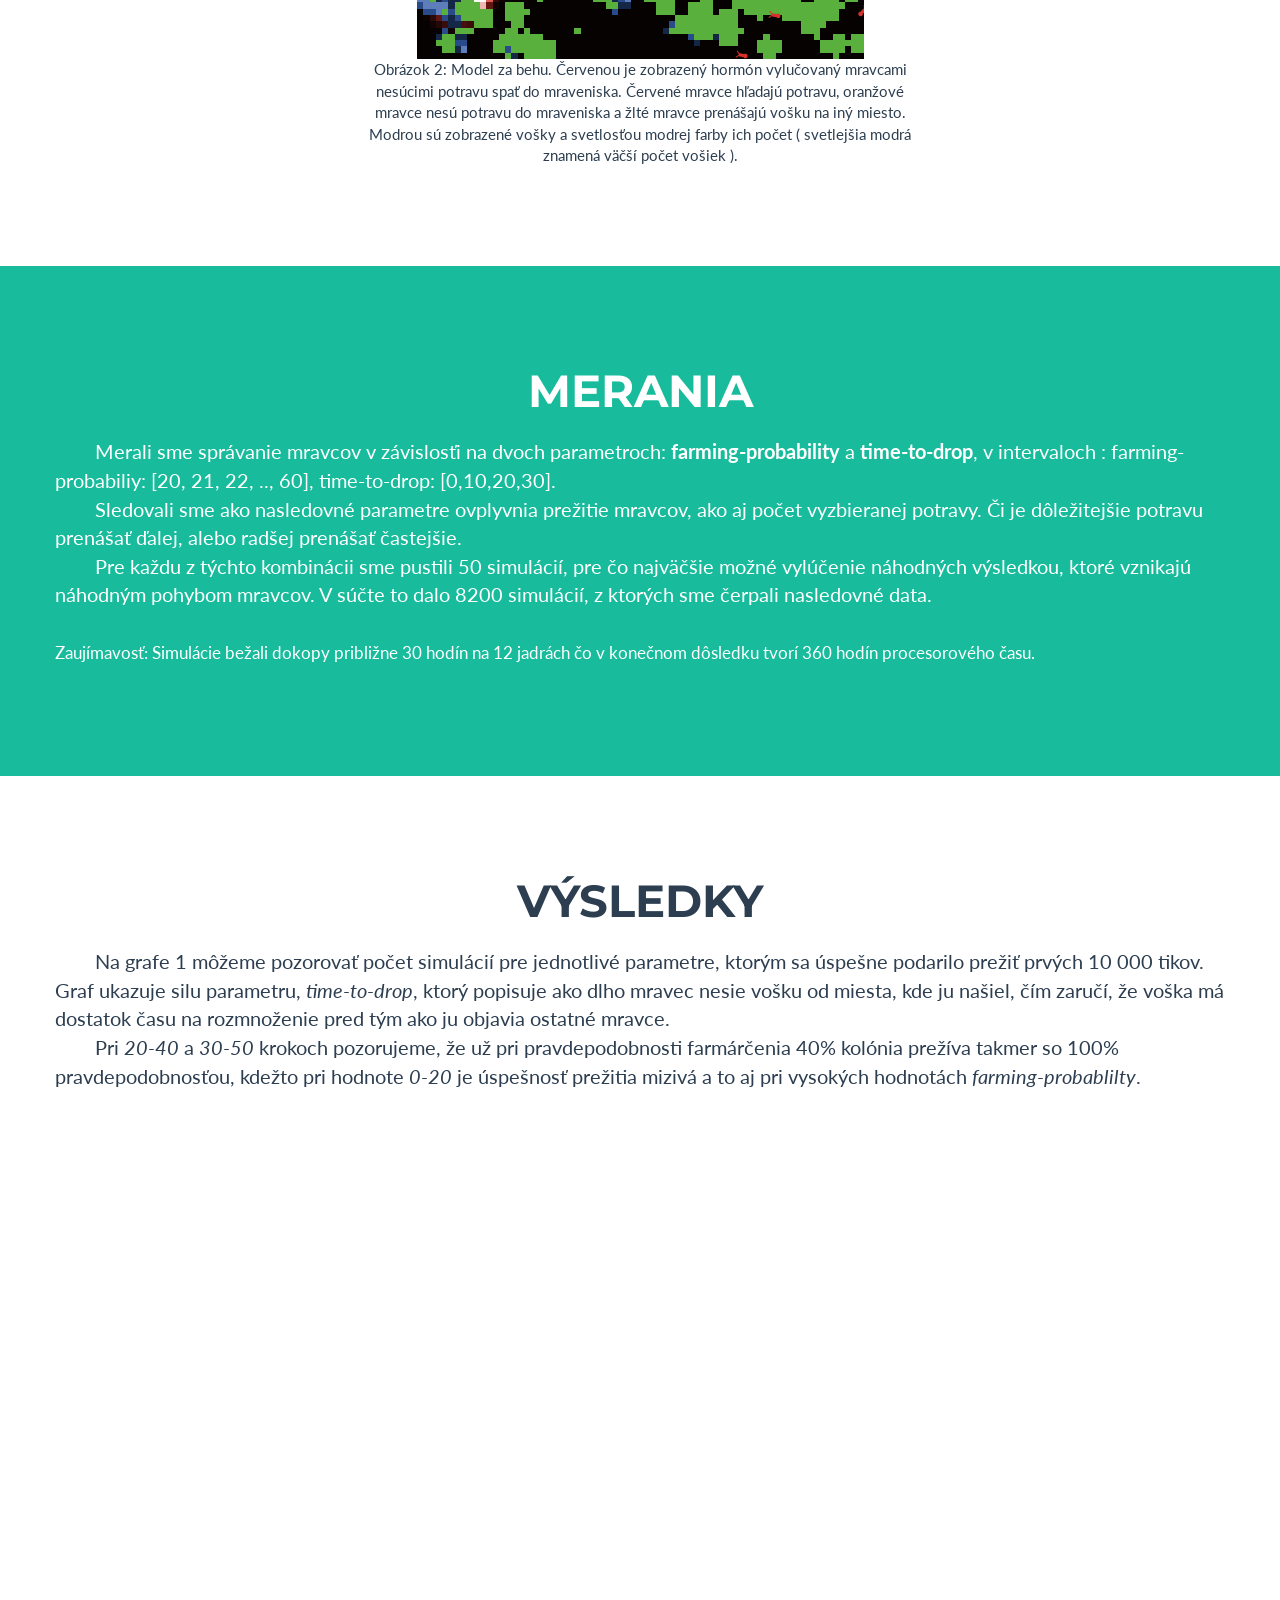
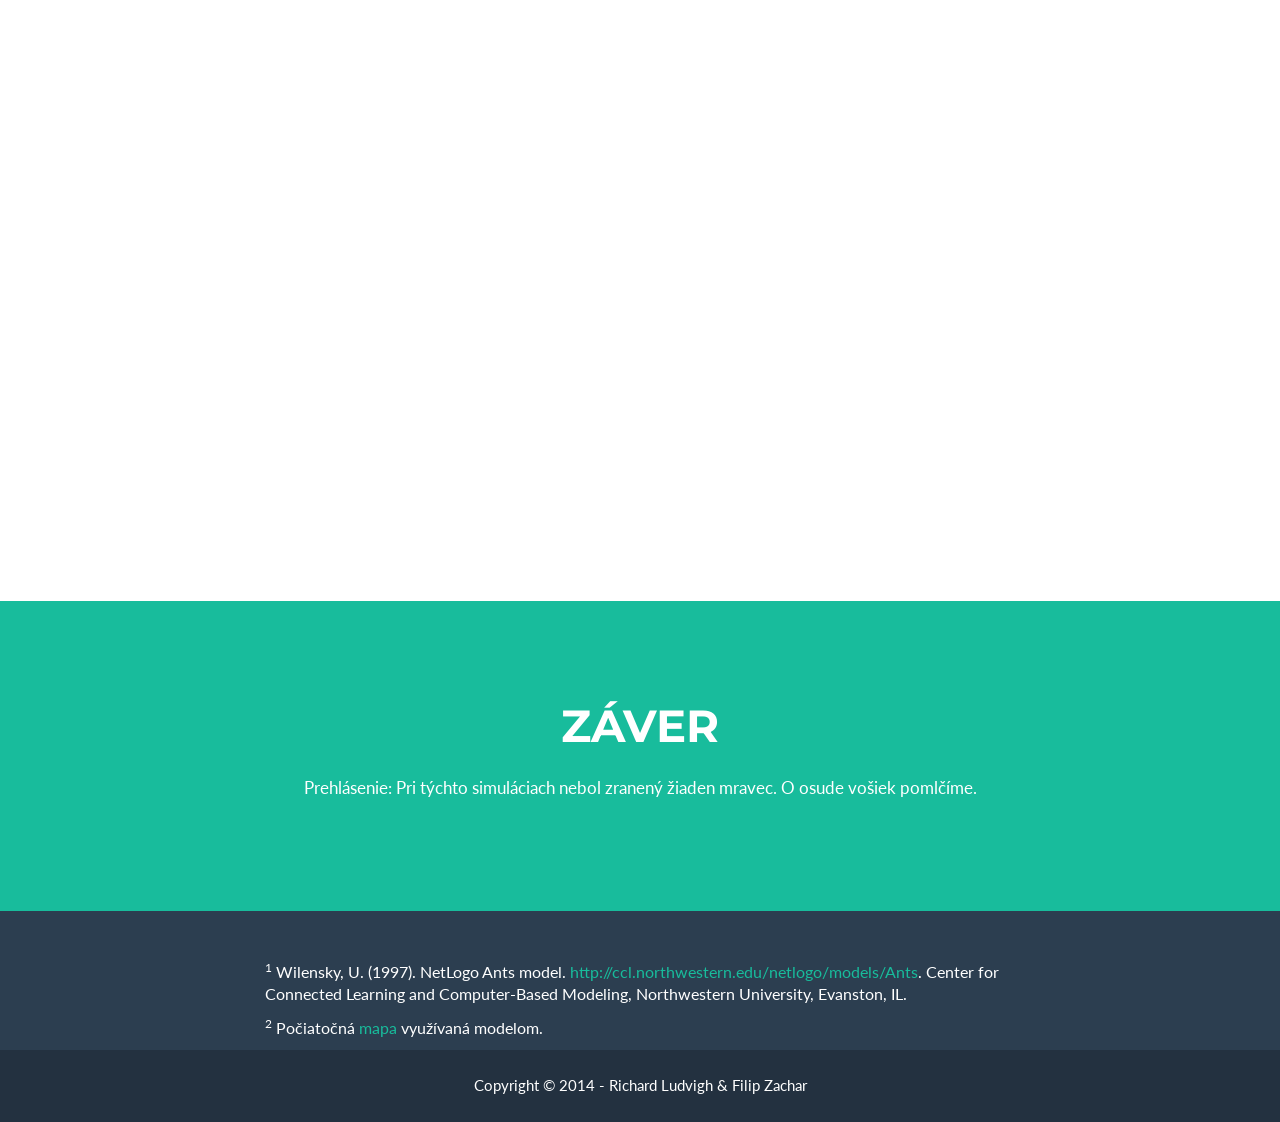
==== commit 84788a4c: "Tabs on line starts" ====
--- a/index.html
+++ b/index.html
@@ -108,7 +108,7 @@
             </div>
             <div class="row">
                 <p>
-                    V tomto projekte sme sa zamerali na život mravcov druhu Lasius niger (mravec čierny) v
+                    <span style="padding-left: 40px;"></span>V tomto projekte sme sa zamerali na život mravcov druhu Lasius niger (mravec čierny) v
                     obmedzujúcich podmienkach prostredia. Tento druh mravcov je známy svojou symbiózou
                     s voškami druhu Aphidoidea, ktorá spočíva v starostlivosti a ochrane tohto hmyzu mravcami.
                     Mravce majú však jasný zámer, nie sú bezhlavo veľkorysé, od vošiek očakávajú odplatu vo forme
@@ -128,7 +128,7 @@
             </div>
             <div class="row">
                 <p>
-                    Zaoberáme sa správaním mravcov, ktorý sú situovaný do prostredia s obmedzenými zdrojmi potravy.
+                    <span style="padding-left: 40px;"></span>Zaoberáme sa správaním mravcov, ktorý sú situovaný do prostredia s obmedzenými zdrojmi potravy.
                     Na obrázku 1 môžeme vidieť počiatočné podmienky z ktorých sme vychádzali. Mapa má rozmery 70 x 70
                     pixelov. Fialovou farbou je znázornené mravenisko, červenou štartovací bod mravcov, modrou
                     počiatočný výskyt vošiek a zelenou miesta vhodné pre život vošiek. Čierna farba tvorí pre nás
@@ -188,7 +188,7 @@
             </div>
             <div class="row">
                 <p>
-                    Náš zjednodušený model zanedbáva vylučovanie sladkých štiav vošiek a poskytuje mravcom potravu len
+                    <span style="padding-left: 40px;"></span>Náš zjednodušený model zanedbáva vylučovanie sladkých štiav vošiek a poskytuje mravcom potravu len
                     vo forme samotných vošiek. Jediným zdrojom potravy sú teda vošky samotné, a úlohou mravcov je
                     rozhodnúť sa či vošku zjesť alebo jej pomôcť rozmnožovať sa. Správanie je závisle od parametrov
                     ako časové obdobie potrebné na rozmnožovanie vošiek, pravdepodobnosť s akou sa mravec rozhoduje
@@ -197,7 +197,7 @@
                 </p>
                 <br>
                 <p>
-                    Model bol rozšírený z modelu mravcov poskytovaného knižnicou NetLoga<sup>1</sup>. Základný model popisuje
+                    <span style="padding-left: 40px;"></span>Model bol rozšírený z modelu mravcov poskytovaného knižnicou NetLoga<sup>1</sup>. Základný model popisuje
                     nasledovné pravidlá:
                 </p>
             </div>
@@ -220,7 +220,7 @@
             </div>
             <div class="row">
                 <p>
-                    Potrava z pôvodného modelu bola prerobená na jednotlivé vošky. Vošky sa môžu nachádzať len na
+                    <span style="padding-left: 40px;"></span>Potrava z pôvodného modelu bola prerobená na jednotlivé vošky. Vošky sa môžu nachádzať len na
                     zelených oblastiach (viď Obrázok 1)  a to v počte maximálne troch vošiek na jedno miesto.
                     Podľa parametru T<sub>grow</sub> dochádza k rozmnožovaniu vošiek, pri ktorom je s 50%
                     pravdepodobnosťou možné rozmnožiť sa na jedno z ôsmich susedných vyhovujúcich miest, zároveň sa
@@ -241,7 +241,7 @@
             </div>
             <div class="row">
                 <p>
-                    Boli upravené niektoré pravidlá mravcov:
+                    <span style="padding-left: 40px;"></span>Boli upravené niektoré pravidlá mravcov:
                 </p>
             </div>
             <div class="row">
@@ -271,11 +271,11 @@
             <div class="row">
                 <h3>Setup</h3>
                 <p>
-                    Nastavenie modelu začína načítaním a spracovaním mapy<sup>2</sup>, ktorá bola vygenerovaná raz, a používa
+                    <span style="padding-left: 40px;"></span>Nastavenie modelu začína načítaním a spracovaním mapy<sup>2</sup>, ktorá bola vygenerovaná raz, a používa
                     sa spoločne pre všetky simulácie pre dosiahnuťie rovnakých počiatočných podmienok.
                 </p>
                 <p>
-                    Zvolili sme konštatny pre nasledujúce parametry:
+                    <span style="padding-left: 40px;"></span>Zvolili sme konštatny pre nasledujúce parametry:
                 </p>
                 <ul class="list-group col-xs-8 col-xs-offset-2">
                     <li class="list-group-item">
@@ -292,7 +292,7 @@
             <div class="row">
                 <h3>Run</h3>
                 <p>
-                    Po spustení vybieha každý mravec z mraveniska, a náhodne po priestore hľadá vošky, ktoré buď zbiera
+                    <span style="padding-left: 40px;"></span>Po spustení vybieha každý mravec z mraveniska, a náhodne po priestore hľadá vošky, ktoré buď zbiera
                     alebo prenáša na ďalšie vhodné miesto na mape, a to na základe pravdepodobnosti určenej v premennej
                     farming-probability. Mravec takisto dodržuje počet prejdených krokov s voškou v intervale (time-to-drop,
                     time-to-drop + 20). Na obrázku 2 môžeme vydieť stav modelu za behu.
@@ -323,13 +323,15 @@
         <div class="container">
             <div class="row">
                 <p>
-                    Merali sme správanie mravcov v závislosťi na dvoch parametroch: <strong>farming-probability</strong> a
+                    <span style="padding-left: 40px;"></span>Merali sme správanie mravcov v závislosťi na dvoch parametroch: <strong>farming-probability</strong> a
                     <strong>time-to-drop</strong>, v intervaloch :
                     farming-probabiliy: [20, 21, 22, .., 60],
                     time-to-drop: [0,10,20,30].
-                    <br>Sledovali sme ako nasledovné parametre ovplyvnia prežitie mravcov, ako aj počet vyzbieranej
+                    <br>
+                    <span style="padding-left: 40px;"></span>Sledovali sme ako nasledovné parametre ovplyvnia prežitie mravcov, ako aj počet vyzbieranej
                     potravy. Či je dôležitejšie potravu prenášať ďalej, alebo radšej prenášať častejšie.
-                    <br>Pre každu z týchto kombinácii sme pustili 50 simulácií, pre čo najväčšie
+                    <br>
+                    <span style="padding-left: 40px;"></span>Pre každu z týchto kombinácii sme pustili 50 simulácií, pre čo najväčšie
                     možné vylúčenie náhodných výsledkou, ktoré vznikajú náhodným pohybom mravcov. V súčte to dalo 8200
                     simulácií, z ktorých sme čerpali nasledovné data.
                     <br><br>
@@ -353,12 +355,12 @@
         <div class="container">
             <div class="row">
                 <p>
-                    Na grafe 1 môžeme pozorovať počet simulácií pre jednotlivé parametre, ktorým sa úspešne podarilo
+                    <span style="padding-left: 40px;"></span>Na grafe 1 môžeme pozorovať počet simulácií pre jednotlivé parametre, ktorým sa úspešne podarilo
                     prežiť prvých 10 000 tikov. Graf ukazuje silu parametru, <i>time-to-drop</i>, ktorý popisuje ako
                     dlho mravec nesie vošku od miesta, kde ju našiel, čím zaručí, že voška má dostatok času na rozmnoženie
                     pred tým ako ju objavia ostatné mravce.
                     <br>
-                    Pri <i>20-40</i> a <i>30-50</i> krokoch pozorujeme, že už pri pravdepodobnosti farmárčenia 40%
+                    <span style="padding-left: 40px;"></span>Pri <i>20-40</i> a <i>30-50</i> krokoch pozorujeme, že už pri pravdepodobnosti farmárčenia 40%
                     kolónia prežíva takmer so 100% pravdepodobnosťou, kdežto pri hodnote <i>0-20</i> je úspešnosť
                     prežitia mizivá a to aj pri vysokých hodnotách <i>farming-probablilty</i>.
                 </p>
@@ -538,6 +540,13 @@
                 <br>
             </div>
         </div>
+        <div class="container">
+            <div class="row text-center">
+                <p>
+                    <small>Prehlásenie: Pri týchto simuláciach nebol zranený žiaden mravec. O osude vošiek pomlčíme.</small>
+                </p>
+            </div>
+        </div>
     </section>
 
     <footer class="text-center">
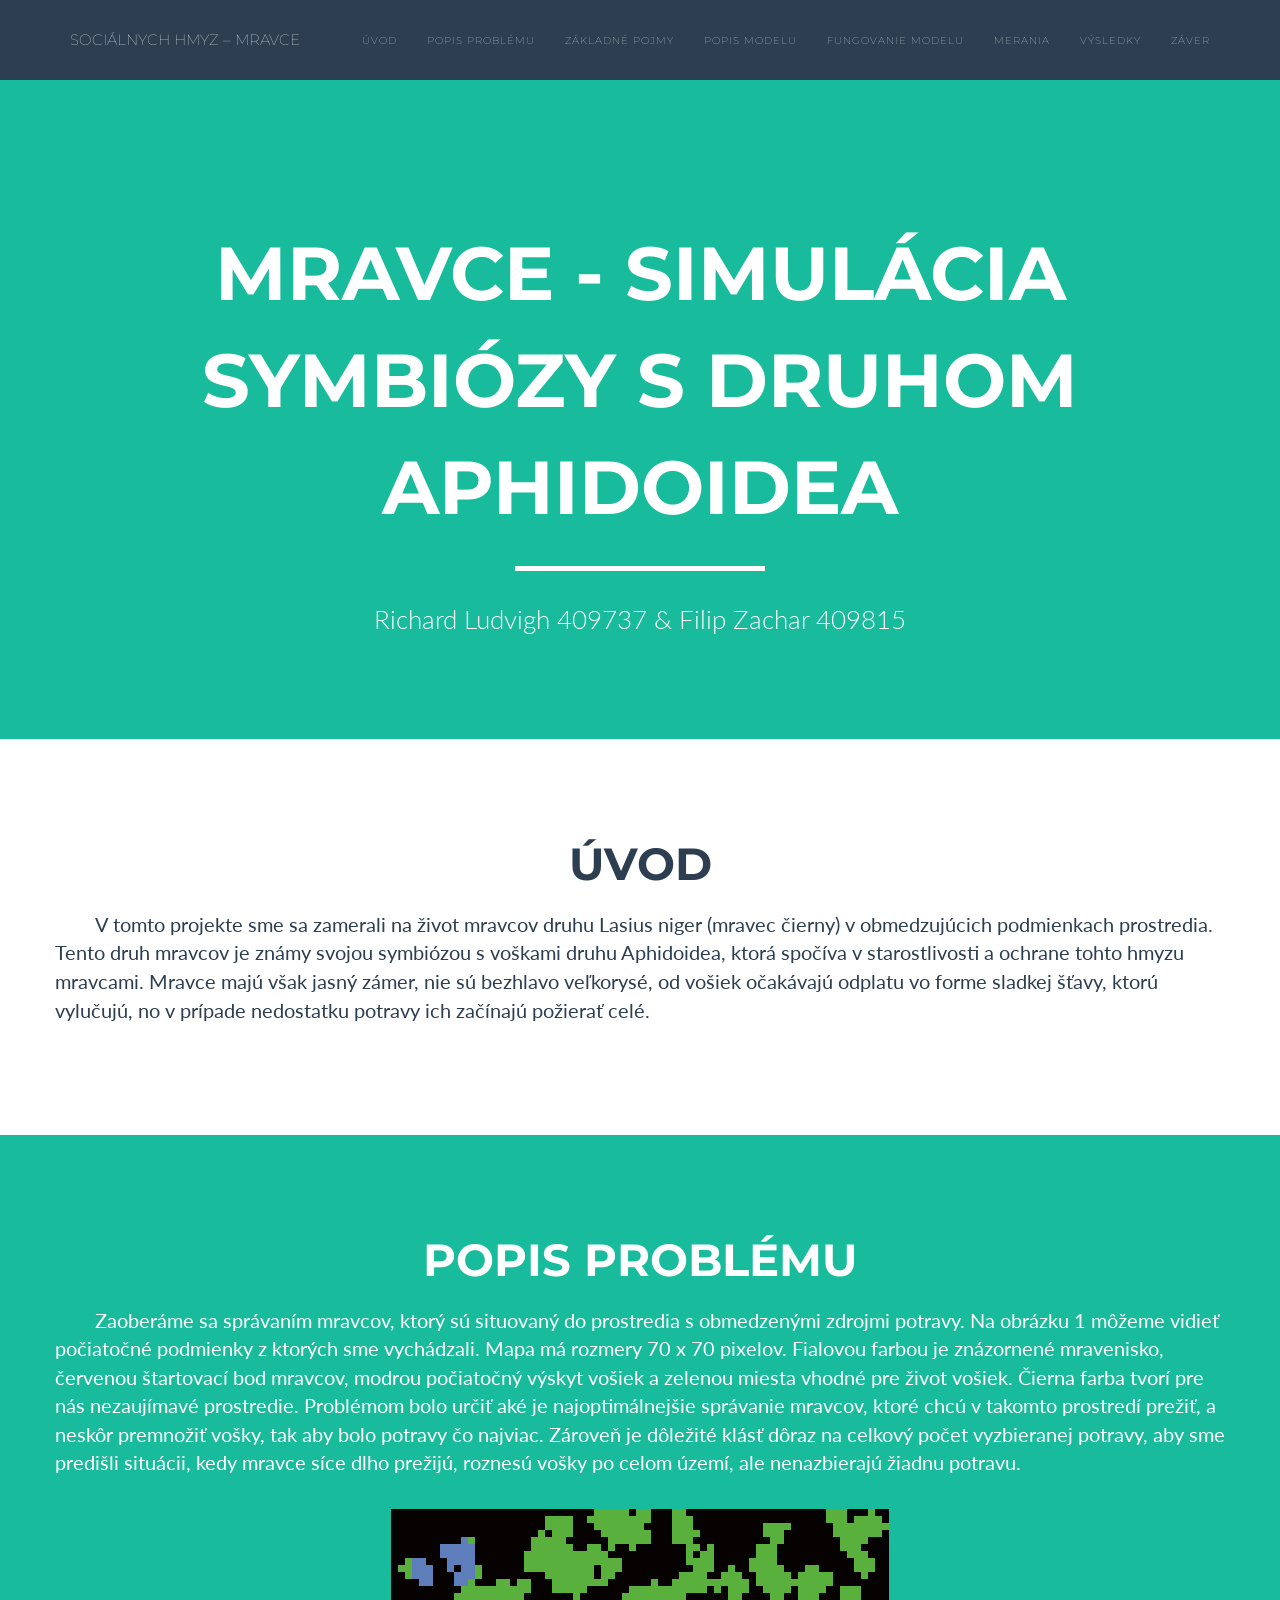
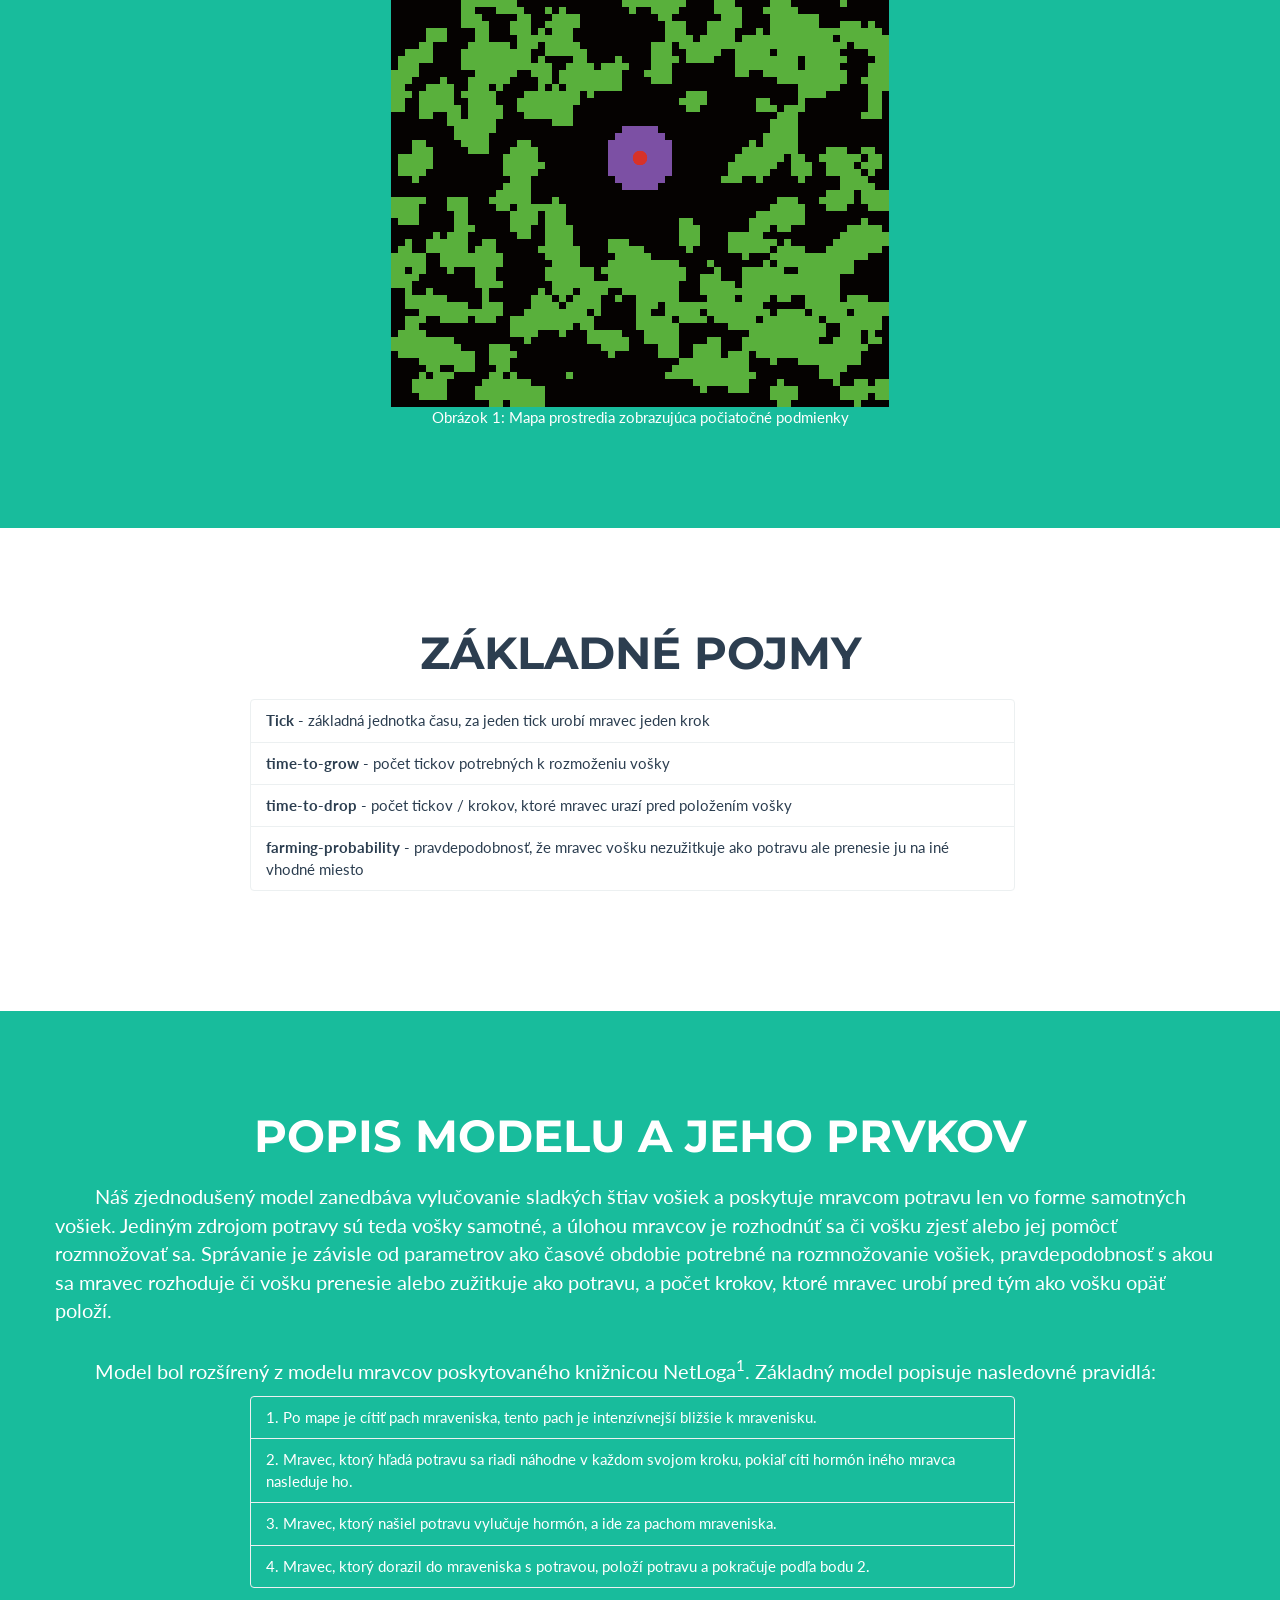
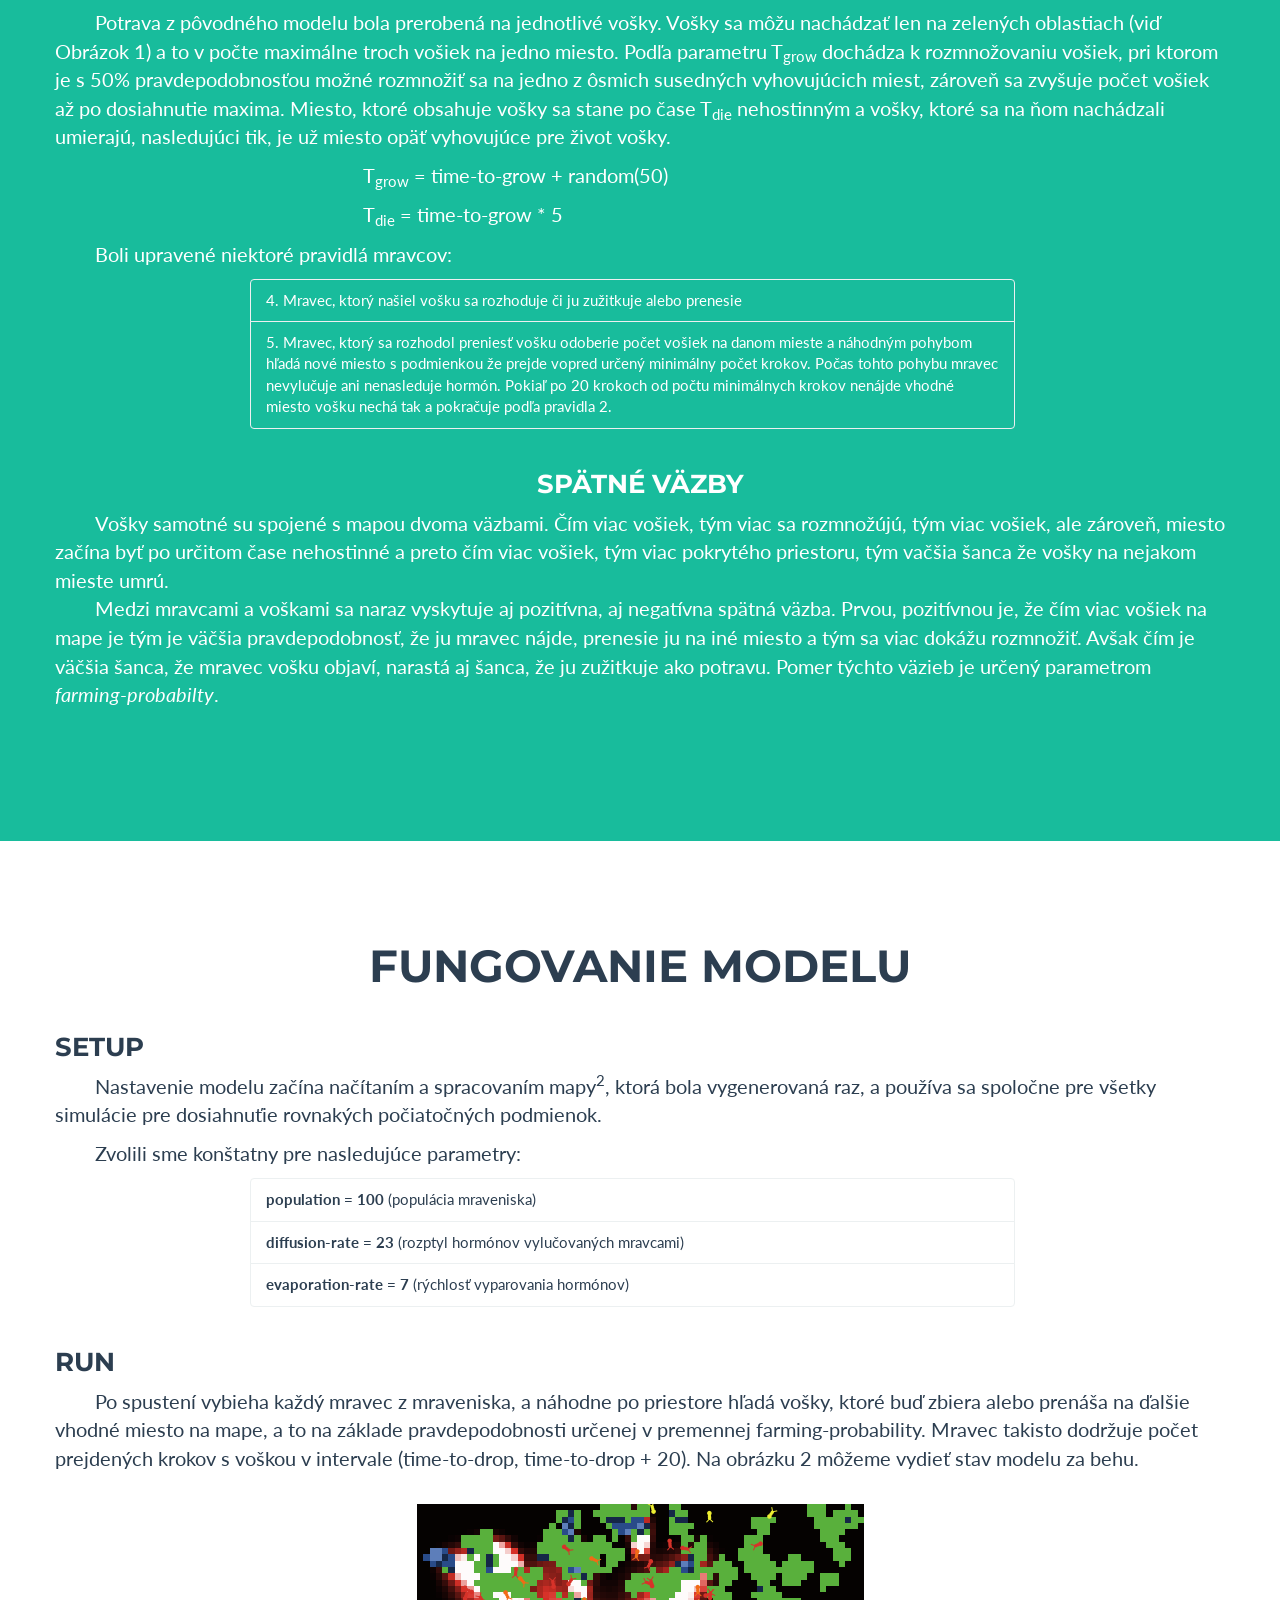
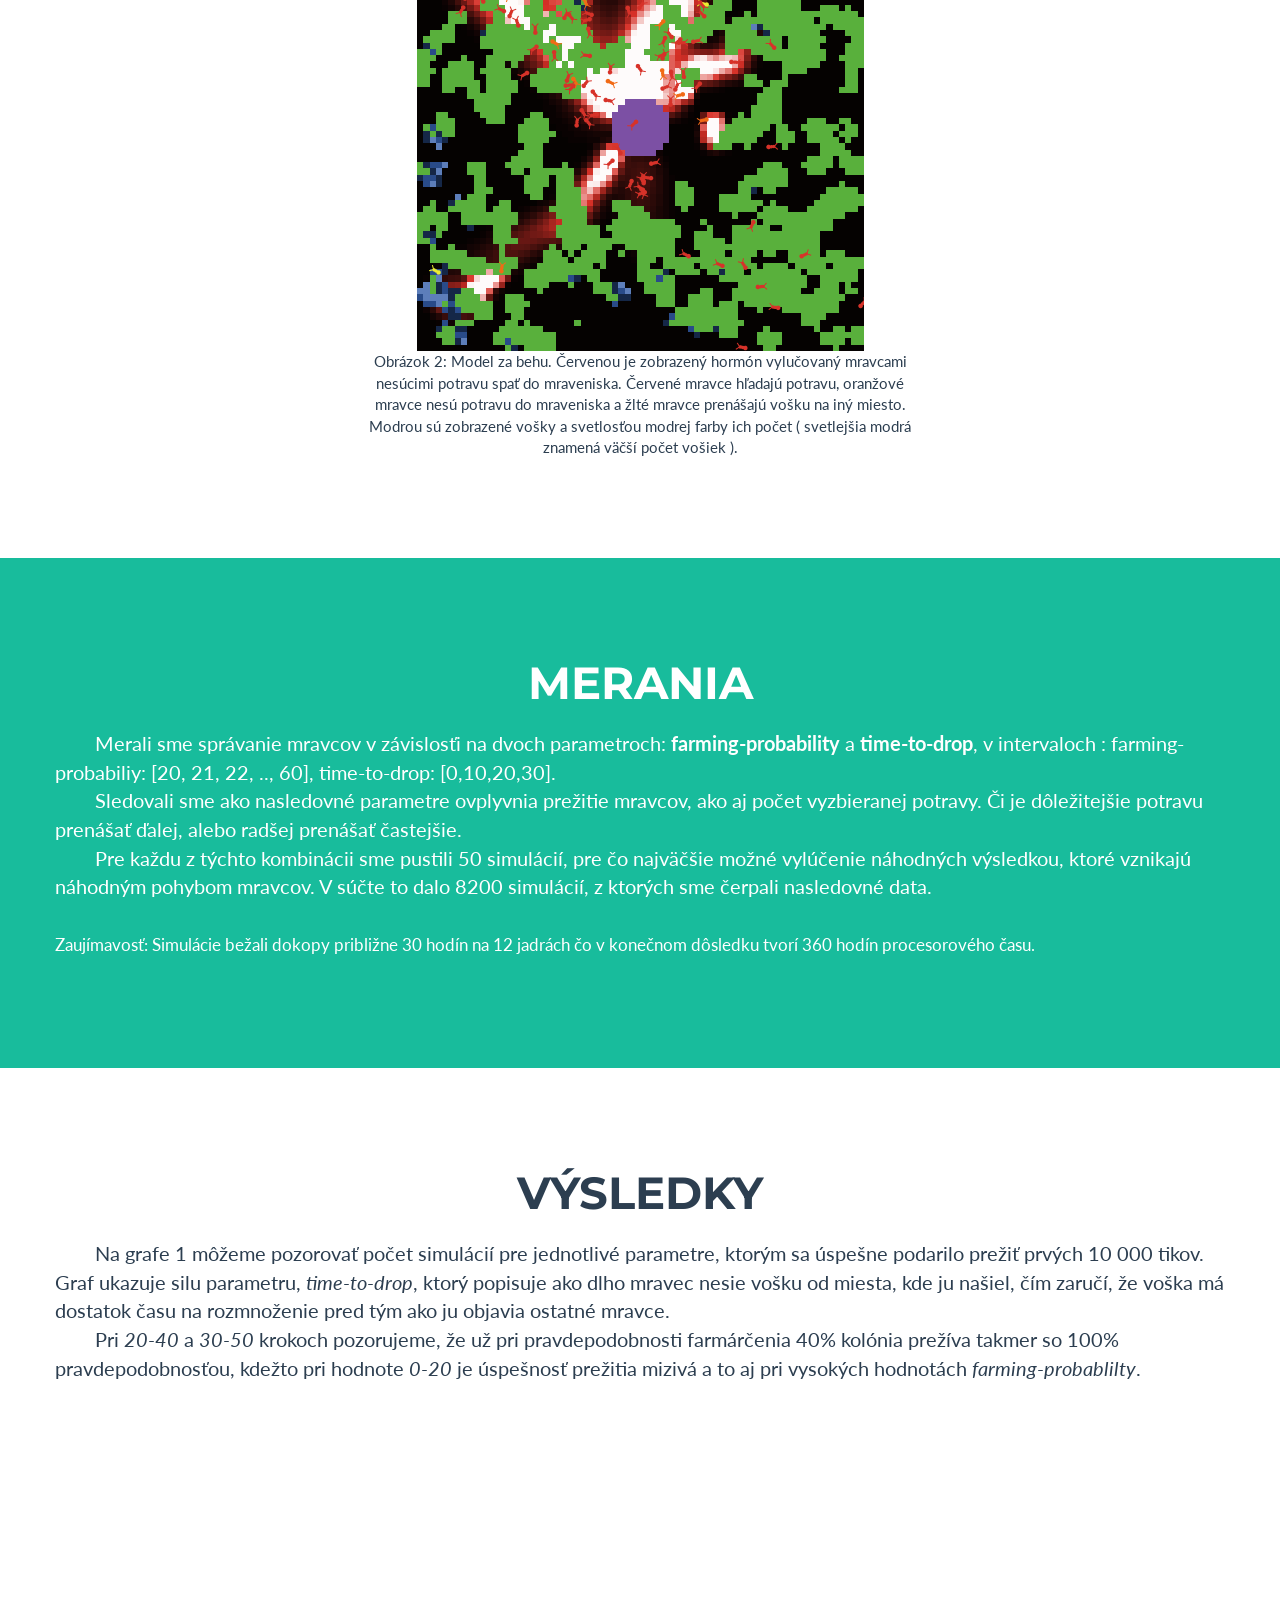
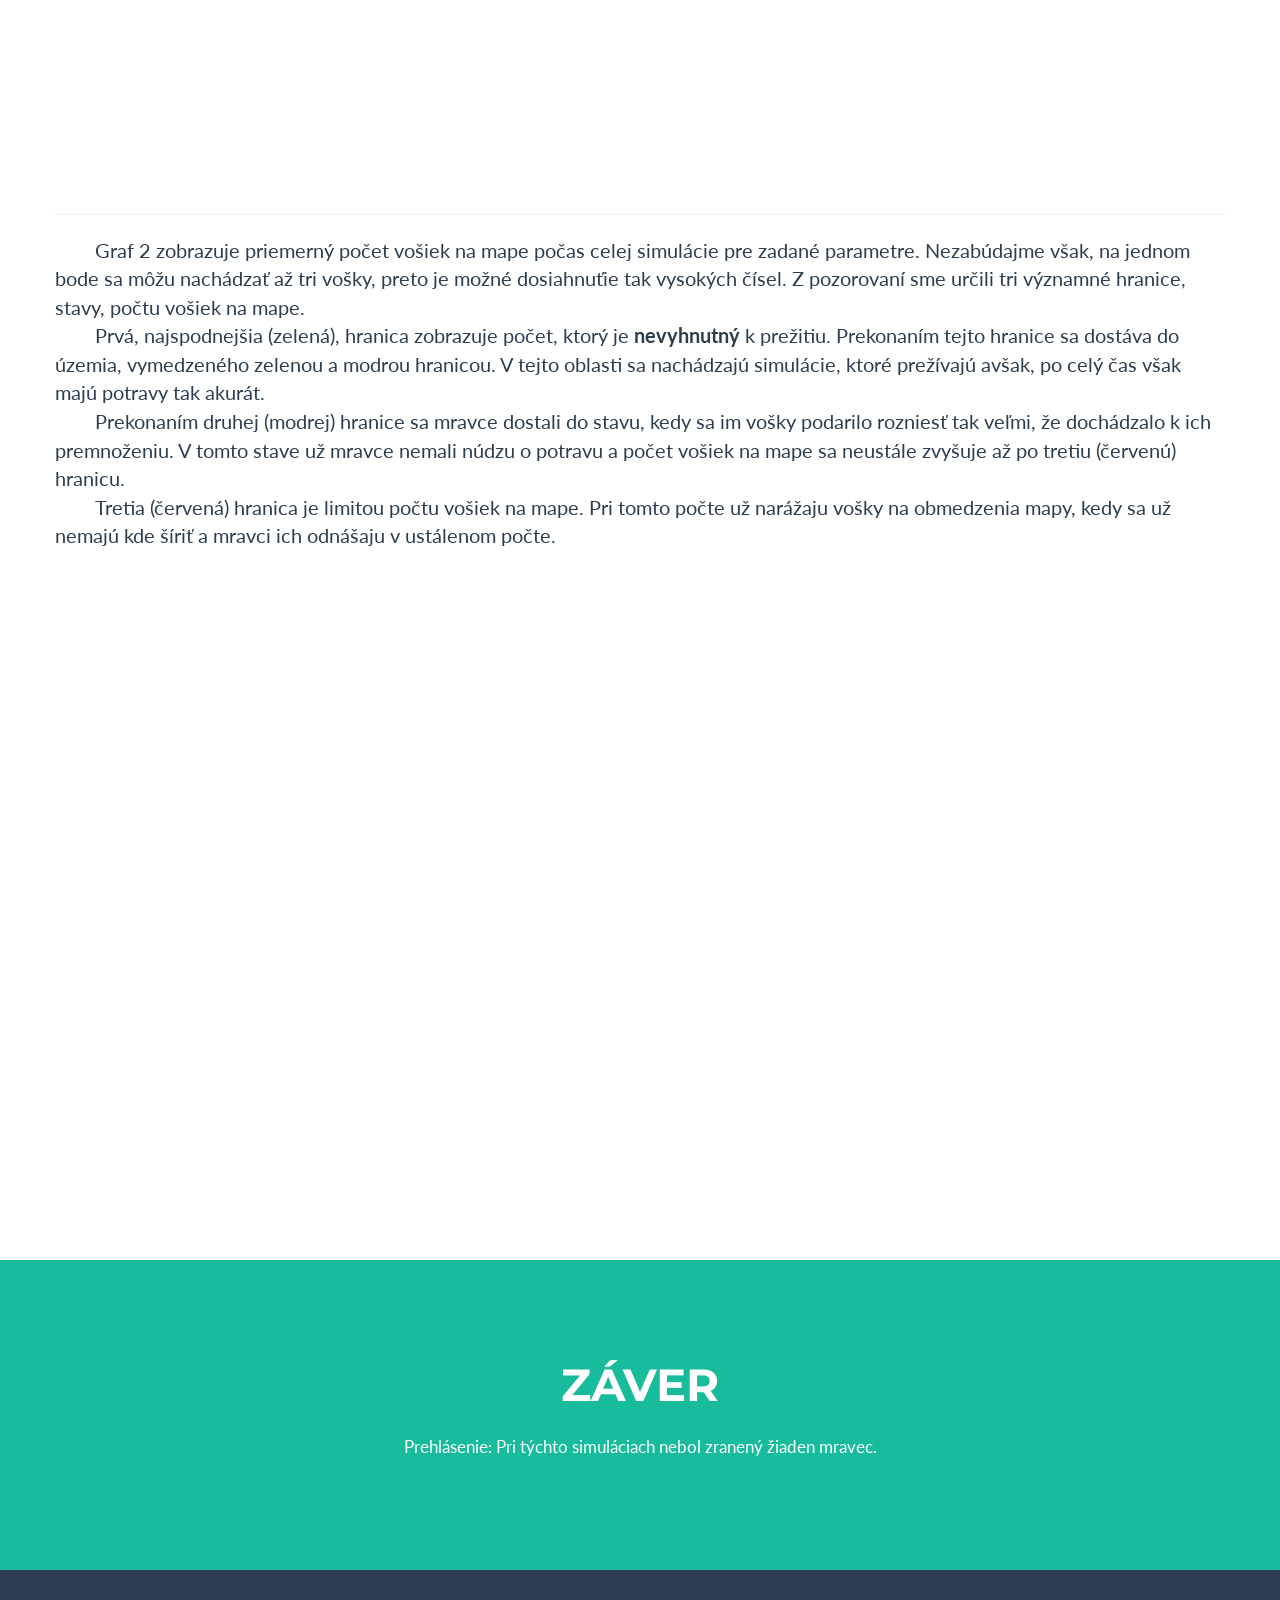
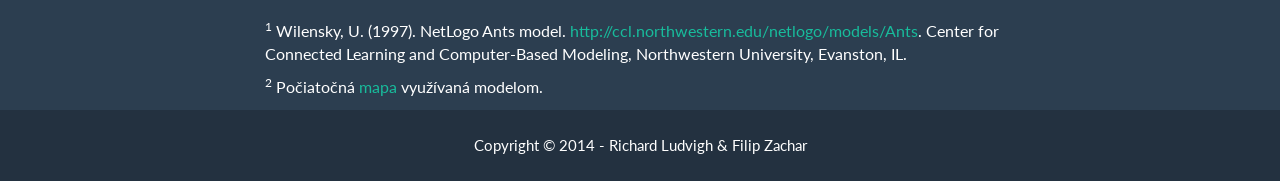
==== commit e44708be: "Graph2 : Desc" ====
--- a/index.html
+++ b/index.html
@@ -32,7 +32,6 @@
 </head>
 
 <body id="page-top" class="index">
-
     <!-- Navigation -->
     <nav class="navbar navbar-default navbar-fixed-top">
         <div class="container">
@@ -257,6 +256,25 @@
                     </li>
                 </ul>
             </div>
+            <div class="row text-center">
+                <h3>Spätné väzby</h3>
+            </div>
+            <div class="row">
+                <p>
+                    <span style="padding-left: 40px;"></span>
+                    Vošky samotné su spojené s mapou dvoma väzbami. Čím viac vošiek, tým viac sa rozmnožújú, tým viac
+                    vošiek, ale zároveň, miesto začína byť po určitom čase nehostinné a preto čím viac vošiek, tým viac
+                    pokrytého priestoru, tým vačšia šanca že vošky na nejakom mieste umrú.
+                    <br>
+                    <span style="padding-left: 40px;"></span>
+                    Medzi mravcami a voškami sa naraz vyskytuje aj pozitívna, aj negatívna spätná väzba. Prvou, pozitívnou
+                    je, že čím viac vošiek na mape je tým je väčšia pravdepodobnosť, že ju mravec nájde, prenesie ju na
+                    iné miesto a tým sa viac dokážu rozmnožiť. Avšak čím je väčšia šanca, že mravec vošku objaví, narastá
+                    aj šanca, že ju zužitkuje ako potravu. Pomer týchto väzieb je určený parametrom
+                    <i>farming-probabilty</i>.
+                </p>
+                <br>
+            </div>
         </div>
     </section>
 
@@ -434,8 +452,28 @@
                         });
                     });
                 </script>
+                <hr>
+                <p>
+                    <span style="padding-left: 40px;"></span>Graf 2 zobrazuje priemerný počet vošiek na mape počas celej simulácie pre zadané parametre. Nezabúdajme
+                    však, na jednom bode sa môžu nachádzať až tri vošky, preto je možné dosiahnuťie tak vysokých čísel.
+                    Z pozorovaní sme určili tri významné hranice, stavy, počtu
+                    vošiek na mape.
+                    <br>
+                    <span style="padding-left: 40px;"></span>Prvá, najspodnejšia (zelená), hranica zobrazuje počet, ktorý je
+                    <strong>nevyhnutný</strong> k prežitiu. Prekonaním tejto hranice sa dostáva do územia, vymedzeného
+                    zelenou a modrou hranicou. V tejto oblasti sa nachádzajú simulácie, ktoré prežívajú avšak, po celý
+                    čas však majú potravy tak akurát.
+                    <br><span style="padding-left: 40px;"></span>Prekonaním druhej (modrej) hranice sa mravce dostali do stavu,
+                    kedy sa im vošky podarilo rozniesť tak veľmi, že dochádzalo k ich premnoženiu. V tomto stave už mravce
+                    nemali núdzu o potravu a počet vošiek na mape sa neustále zvyšuje až po tretiu (červenú) hranicu.
+                    <br><span style="padding-left: 40px;"></span>Tretia (červená) hranica je limitou počtu vošiek na mape.
+                    Pri tomto počte už narážaju vošky na obmedzenia mapy, kedy sa už nemajú kde šíriť a mravci ich
+                    odnášaju v ustálenom počte.
+
+
+
+                </p>
                 <div id="container-average-food-on-trees" style="min-width: 310px; height: 600px; margin: 0 auto"></div>
-
                 <script language="JavaScript" type="text/javascript">
                     $(function () {
                         $('#container-average-food-on-trees').highcharts({
@@ -461,21 +499,54 @@
                                 title: {
                                     text: 'počet potravy (vošiek) na mape',
                                 },
+                                plotBands: [
+                                    {
+                                        color: '#FCFFC5',
+                                        from: 47,
+                                        to: 1000,
+                                        label : {
+                                            test : 'Oblasť prežívania'
+                                        }
+                                    }
+                                ],
                                 plotLines: [{
                                     value: 0,
                                     width: 1,
                                     color: '#808080'
                                 },
                                     {
-                                        value: 47,
+                                        value: 46,
                                         width: 3,
                                         dashStyle : 'shortdash',
                                         color: 'green',
                                         label : {
                                             text : 'Odhadovaná hranica potrebná pre prežitie'
-                                        }
-                                    }
-                                ]
+                                        },
+                                        zIndex : -500
+                                    },
+                                    {
+                                        value: 1000,
+                                        width: 3,
+                                        dashStyle : 'shortdash',
+                                        color: 'blue',
+                                        label : {
+                                            text : 'Odhadovaná hranica blahobytu',
+                                            align : 'right',
+                                            x : -20
+                                        },
+                                        zIndex : -490
+                                    },
+                                    {
+                                        value: 3000,
+                                        width: 3,
+                                        dashStyle : 'shortdash',
+                                        color: 'red',
+                                        label : {
+                                            text : 'Približná limita maximálneho počtu vošiek v nami zvolených simuláciach'
+                                        },
+                                        zIndex : -500
+                                    },
+                                ],
                             },
                             tooltip: {
                                 valueSuffix: '',
@@ -543,7 +614,7 @@
         <div class="container">
             <div class="row text-center">
                 <p>
-                    <small>Prehlásenie: Pri týchto simuláciach nebol zranený žiaden mravec. O osude vošiek pomlčíme.</small>
+                    <small>Prehlásenie: Pri týchto simuláciach nebol zranený žiaden mravec.</small>
                 </p>
             </div>
         </div>
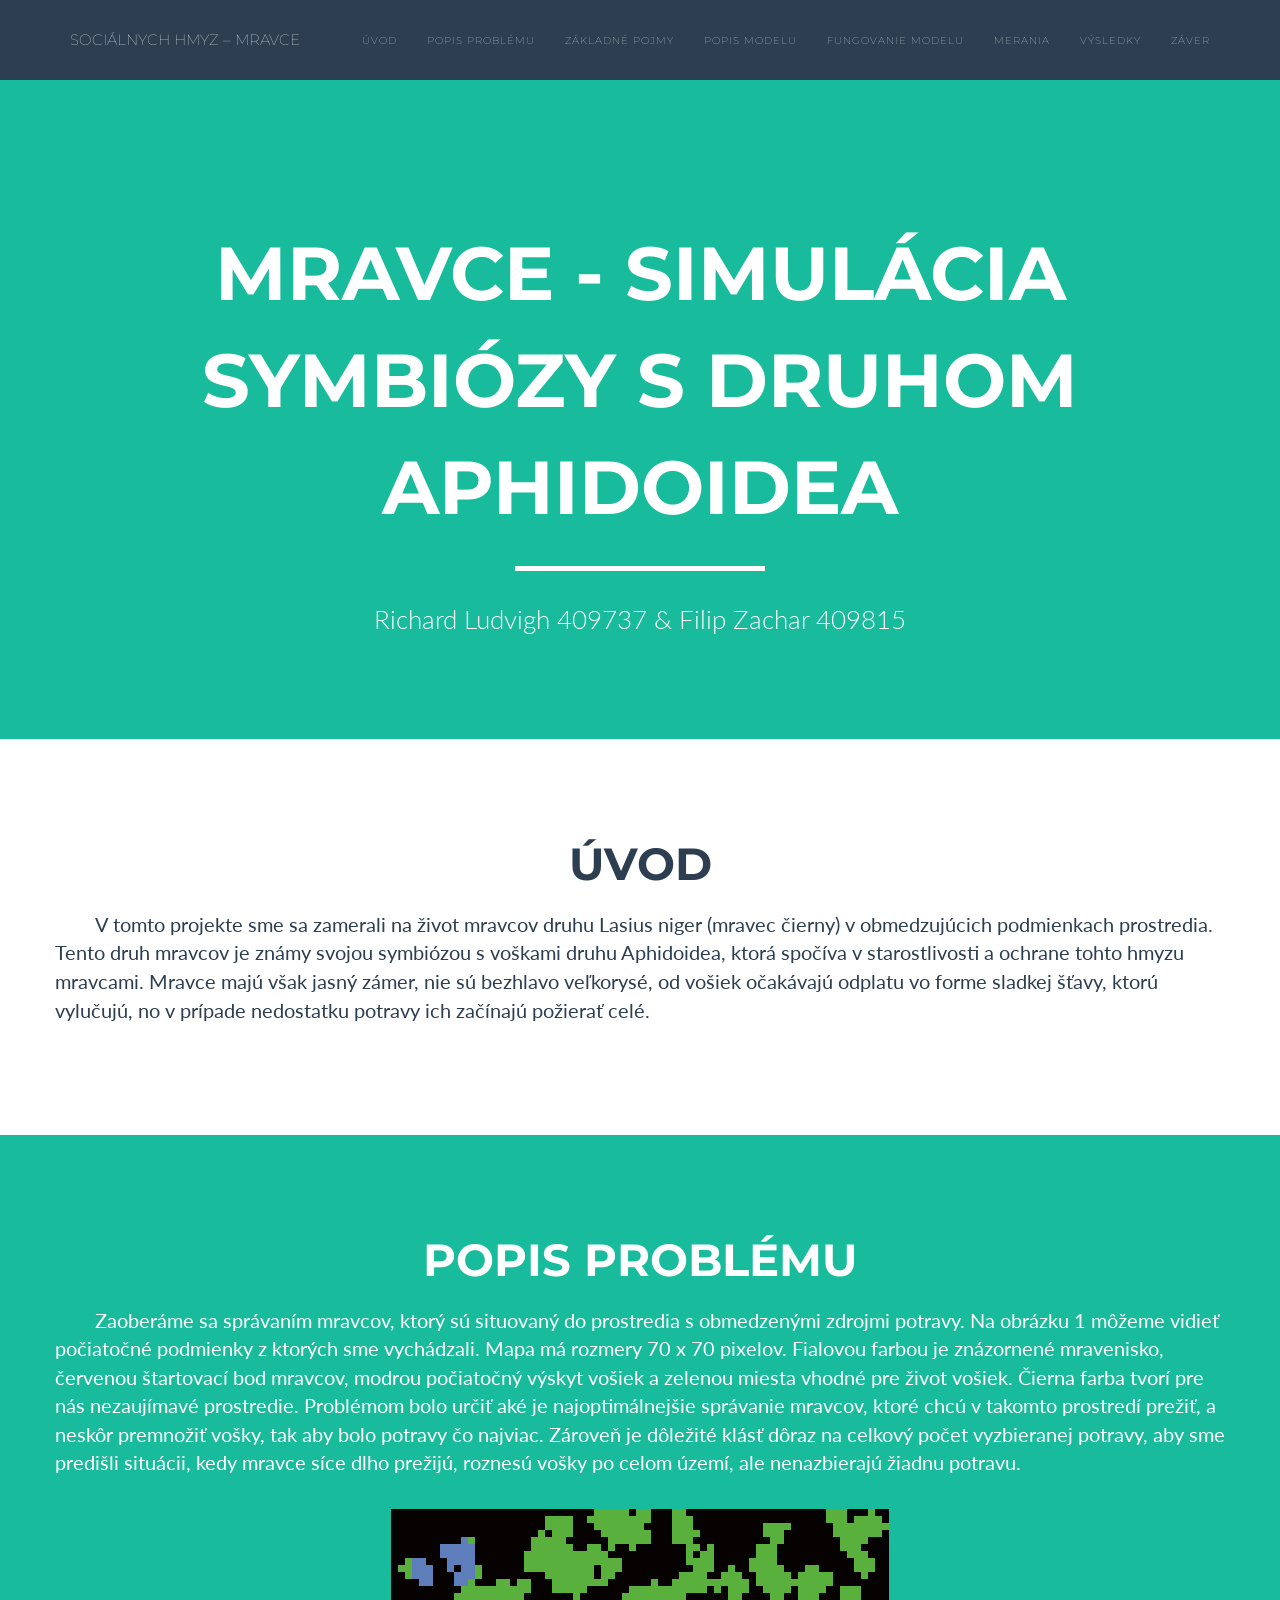
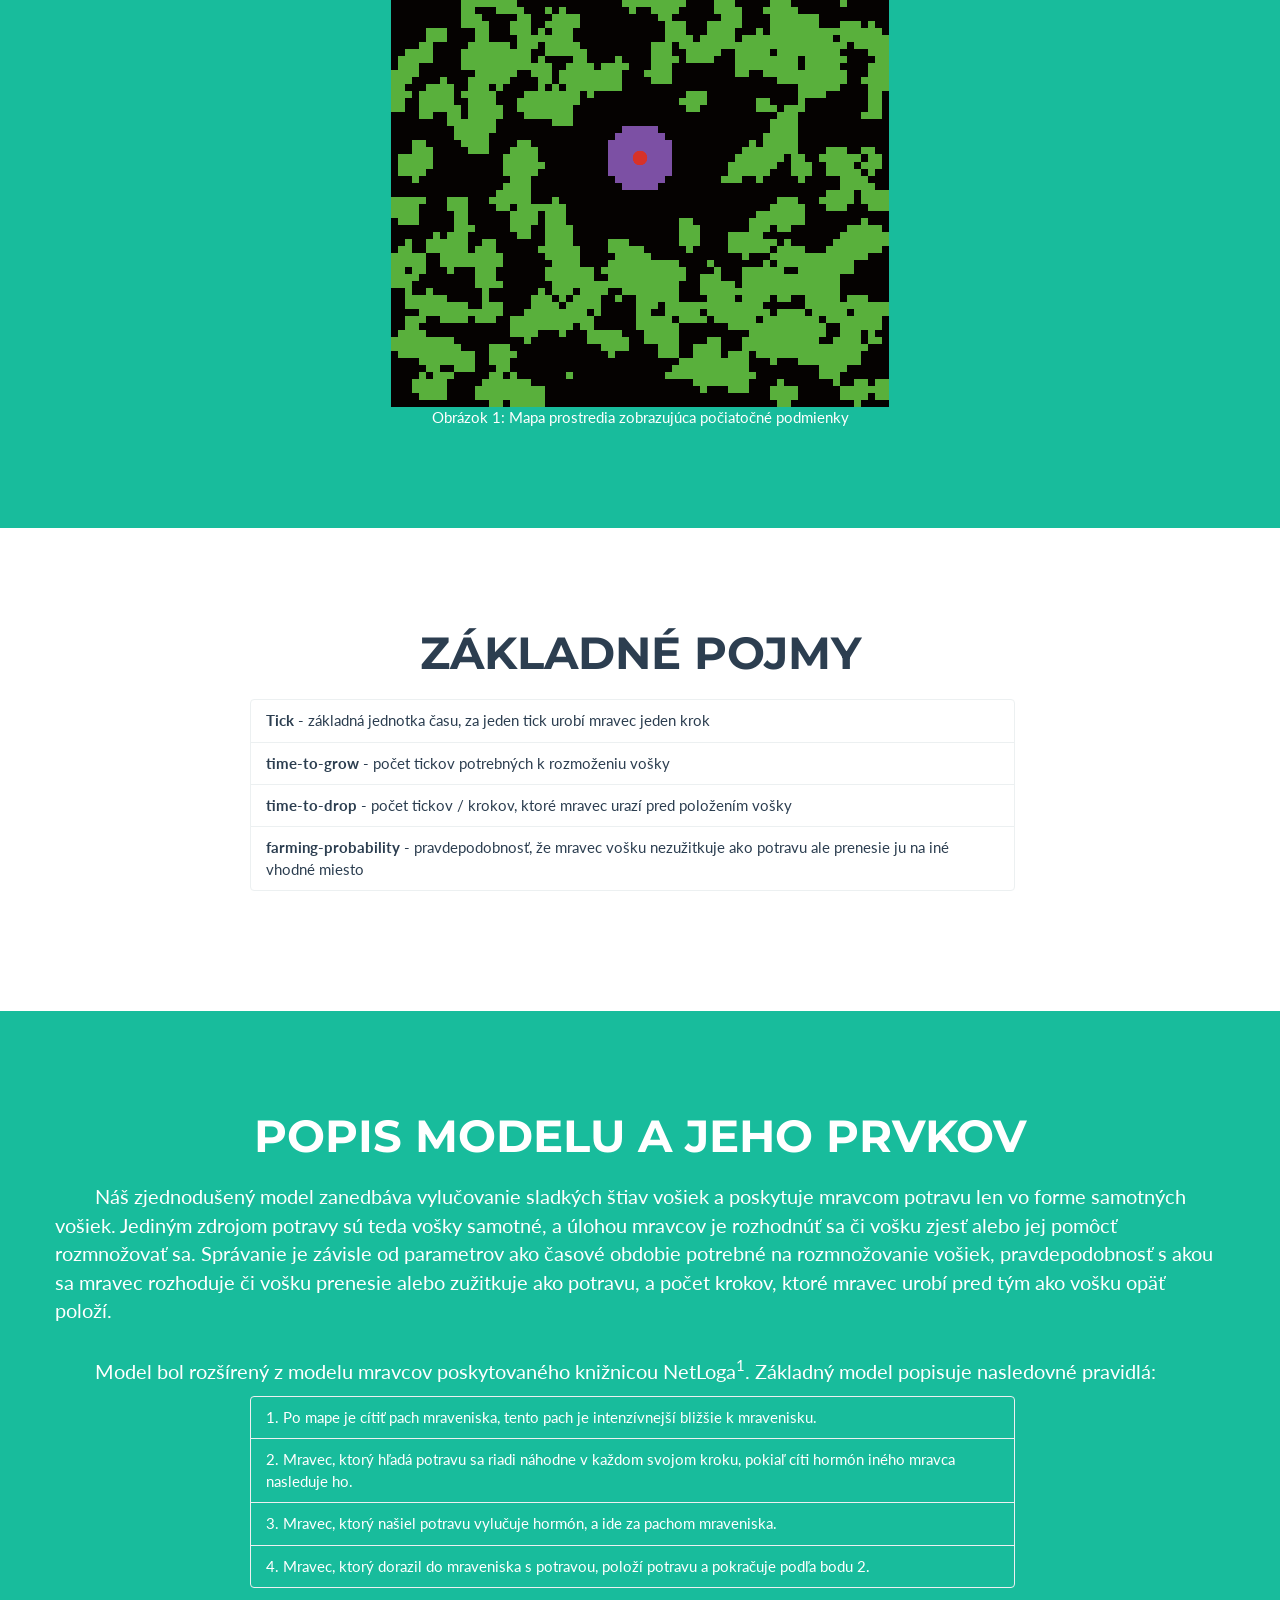
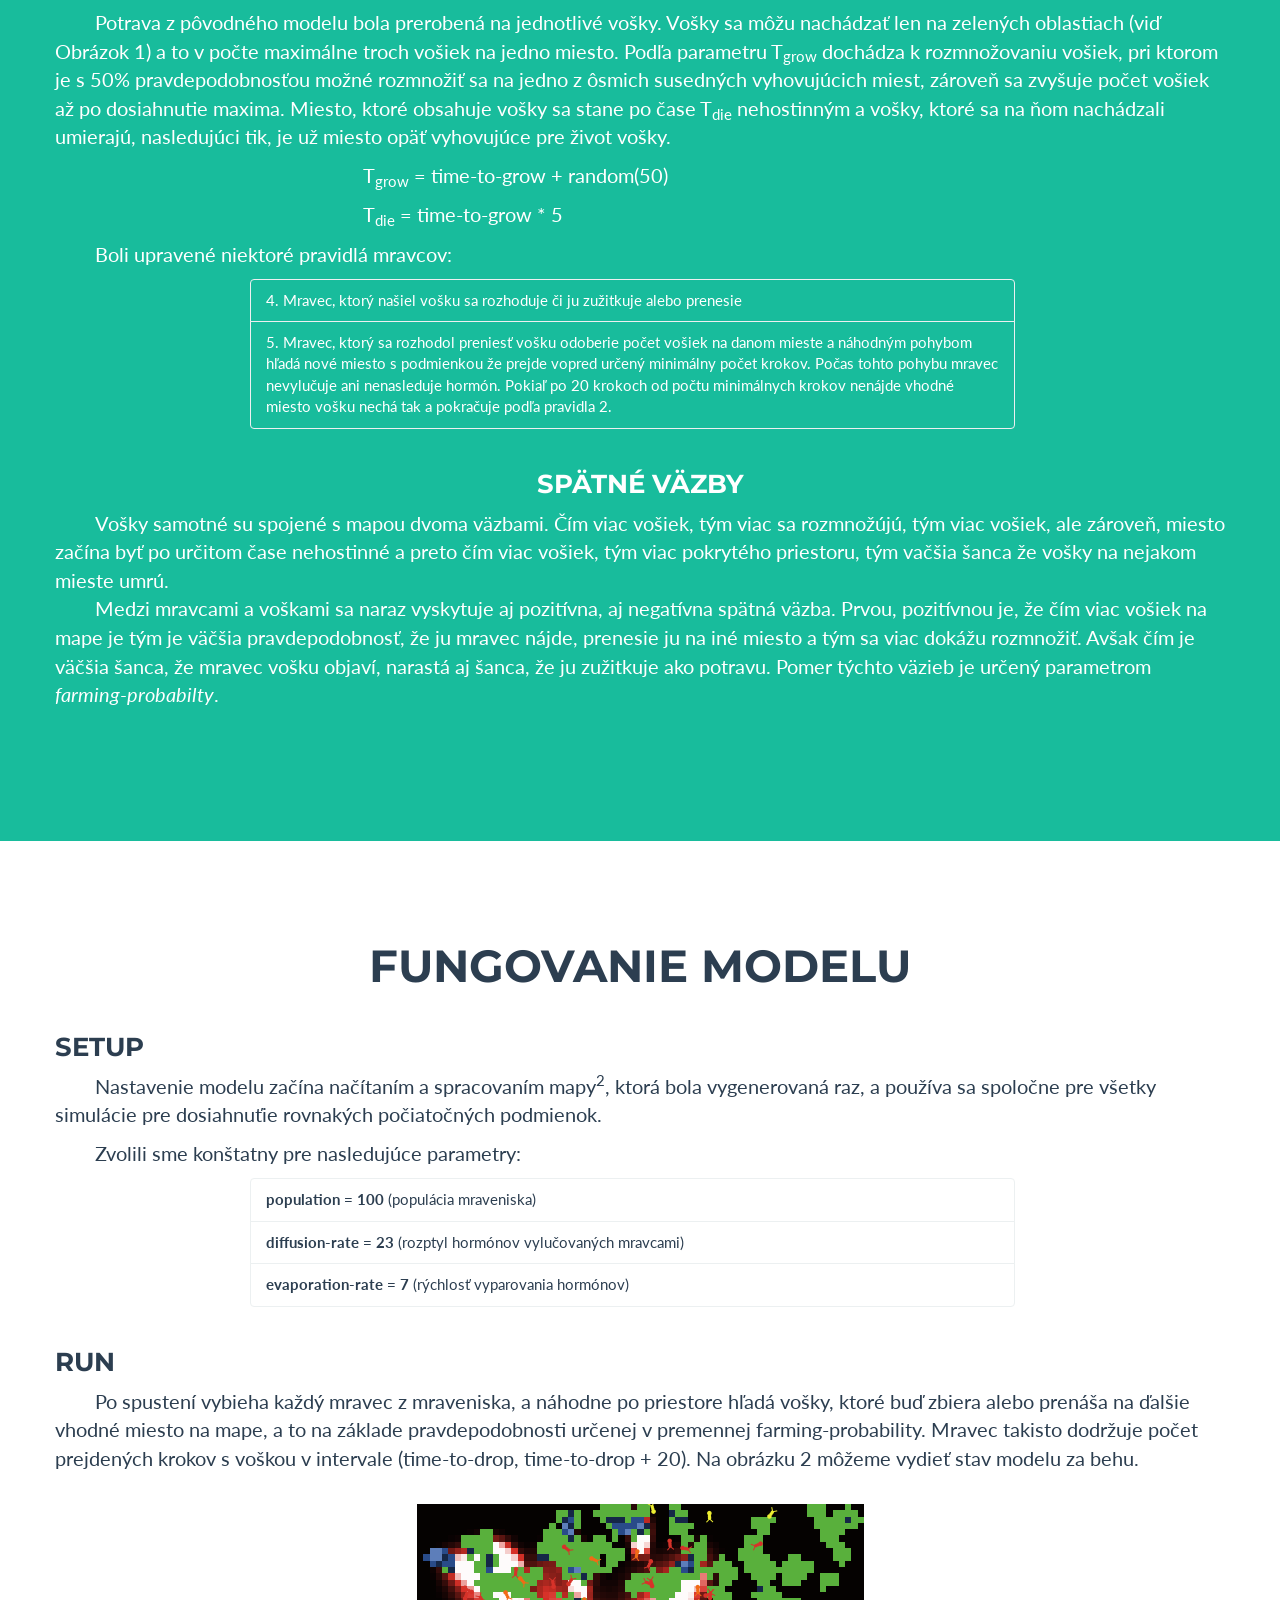
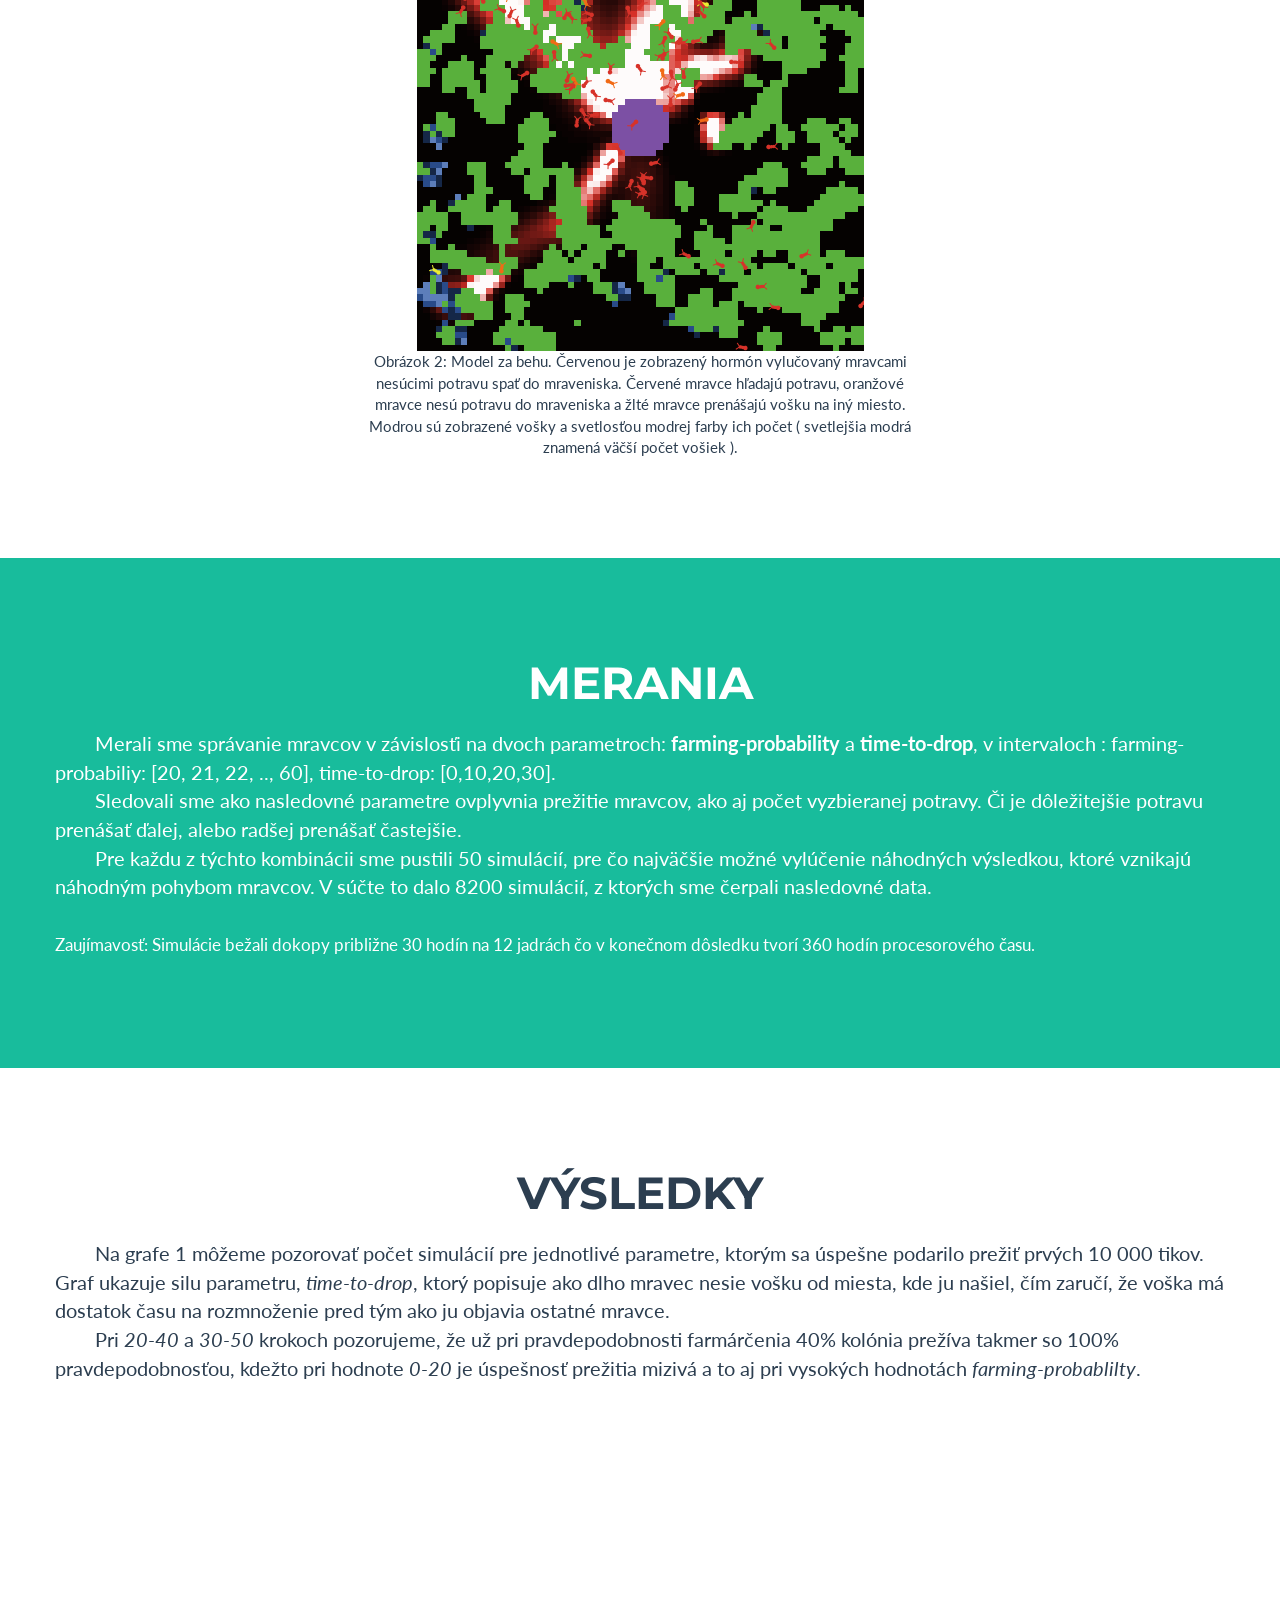
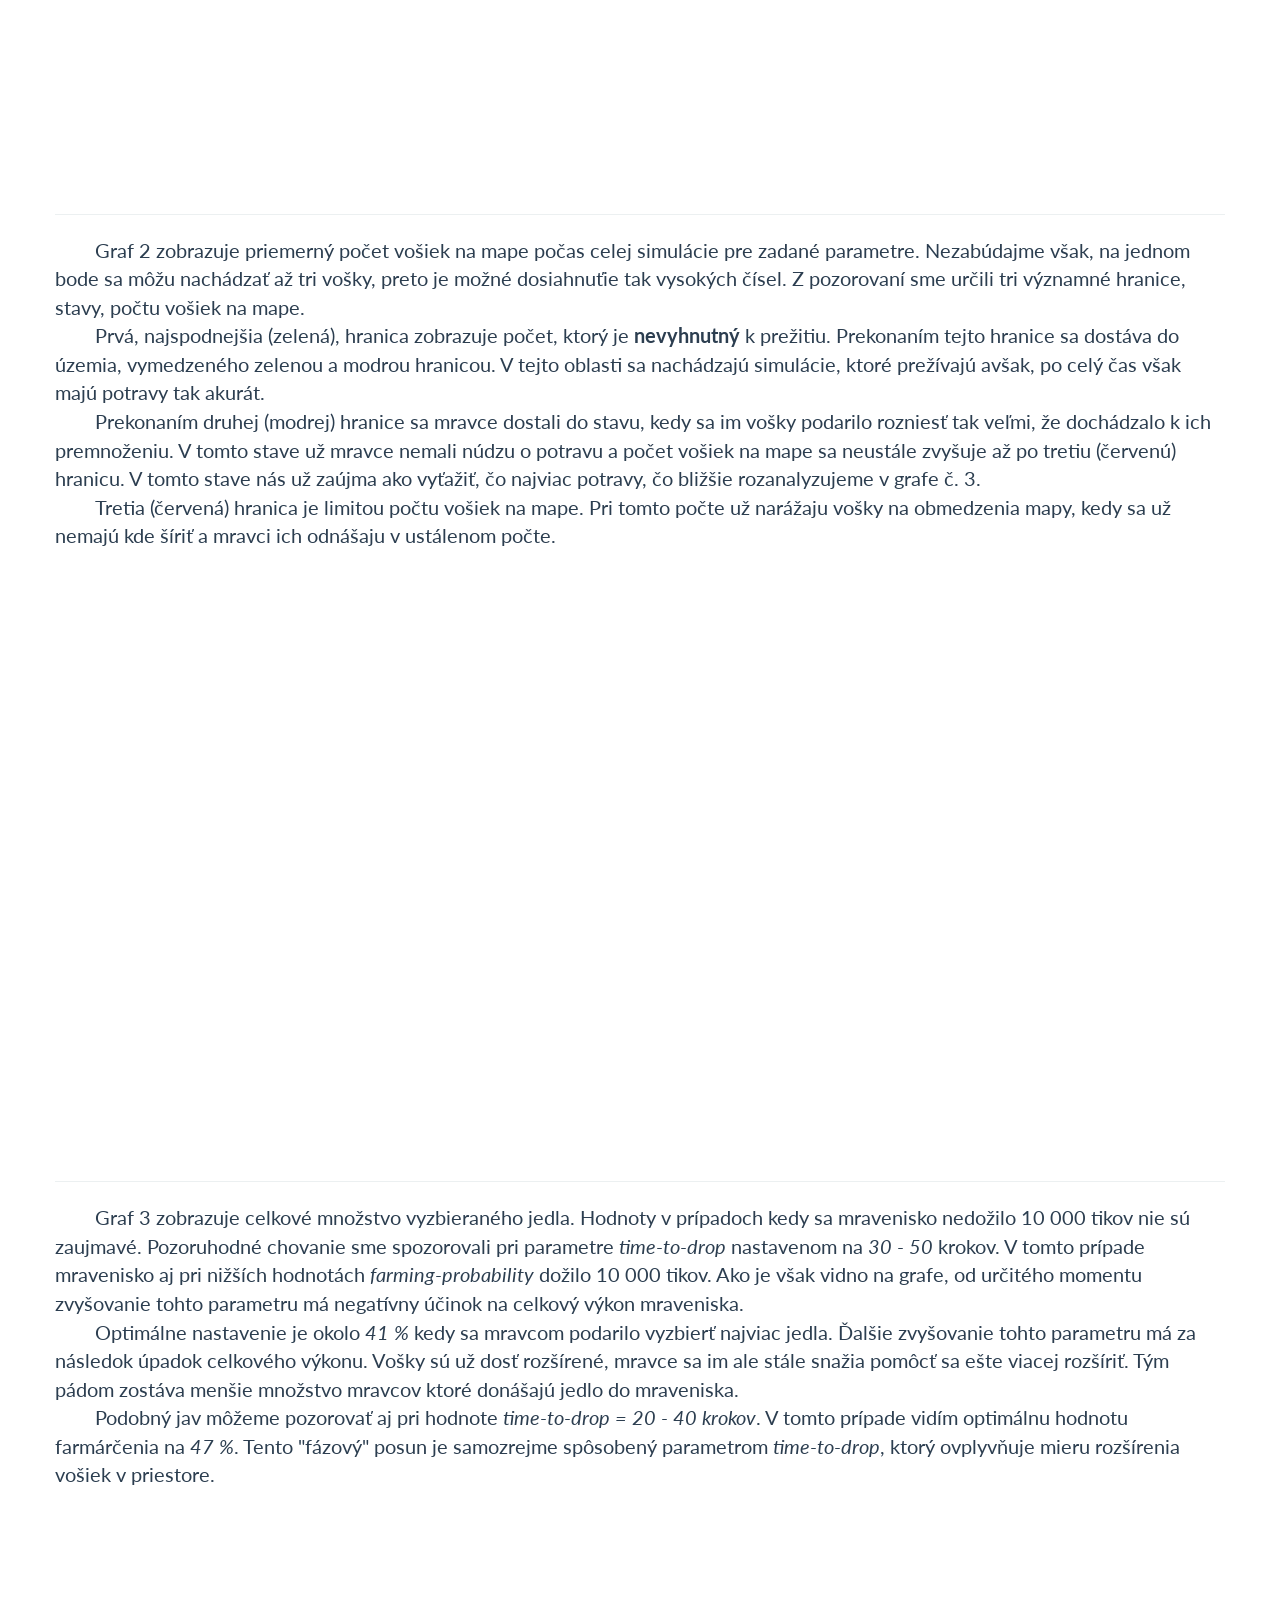
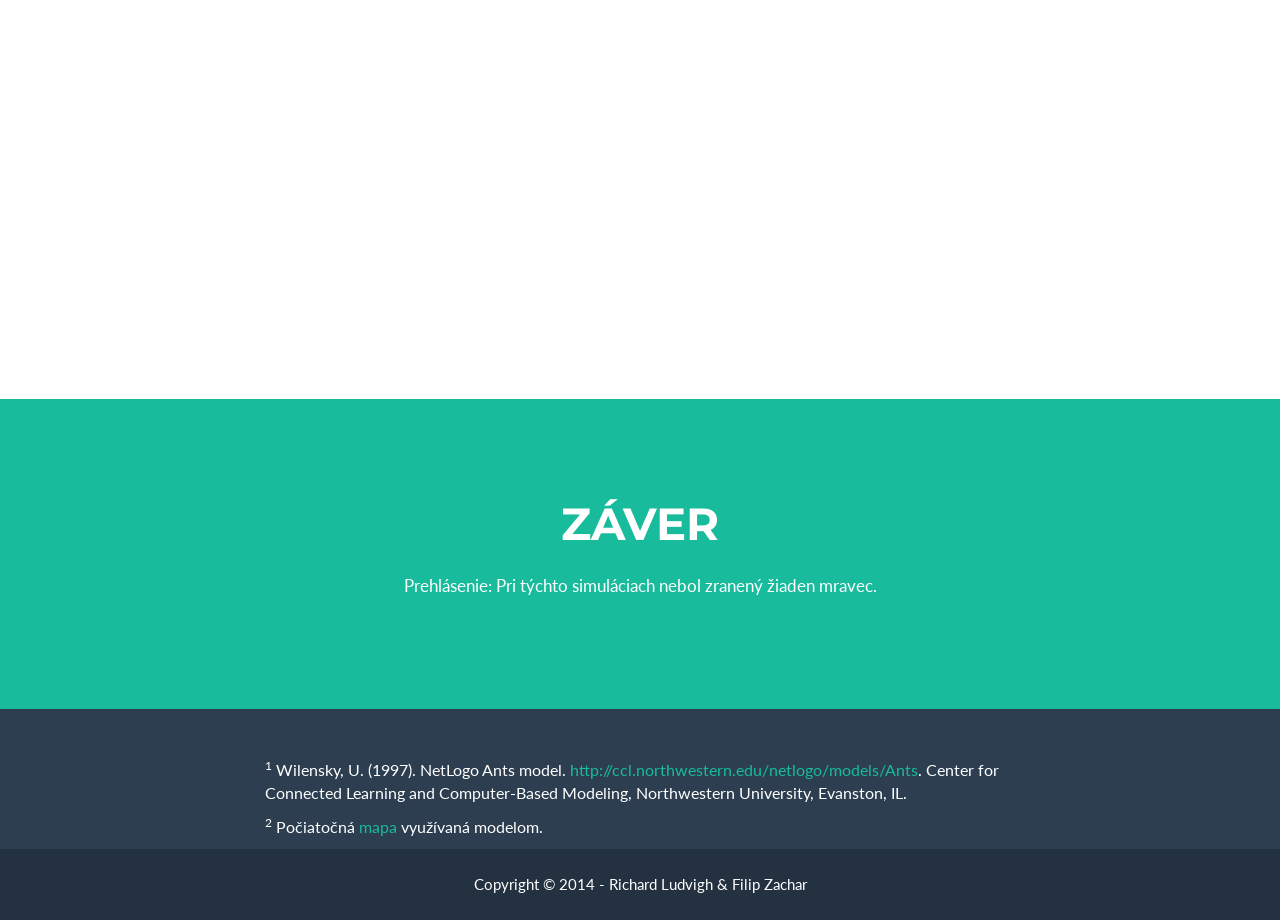
==== commit 55b1ada7: "Adds description to graph 3" ====
--- a/index.html
+++ b/index.html
@@ -463,9 +463,12 @@
                     <strong>nevyhnutný</strong> k prežitiu. Prekonaním tejto hranice sa dostáva do územia, vymedzeného
                     zelenou a modrou hranicou. V tejto oblasti sa nachádzajú simulácie, ktoré prežívajú avšak, po celý
                     čas však majú potravy tak akurát.
+
                     <br><span style="padding-left: 40px;"></span>Prekonaním druhej (modrej) hranice sa mravce dostali do stavu,
                     kedy sa im vošky podarilo rozniesť tak veľmi, že dochádzalo k ich premnoženiu. V tomto stave už mravce
                     nemali núdzu o potravu a počet vošiek na mape sa neustále zvyšuje až po tretiu (červenú) hranicu.
+                    V tomto stave nás už zaújma ako vyťažiť, čo najviac potravy, čo bližšie rozanalyzujeme v grafe č. 3.
+
                     <br><span style="padding-left: 40px;"></span>Tretia (červená) hranica je limitou počtu vošiek na mape.
                     Pri tomto počte už narážaju vošky na obmedzenia mapy, kedy sa už nemajú kde šíriť a mravci ich
                     odnášaju v ustálenom počte.
@@ -482,7 +485,7 @@
                                 height: 600
                             },
                             title: {
-                                text: 'Priemerný počet potravy na mape',
+                                text: 'Graf 2: Priemerný počet potravy na mape',
                                 x: -20 //center
                             },
                             credits: {
@@ -600,6 +603,121 @@
                         });
                     });
                 </script>
+                <hr>
+                <p>
+                    <span style="padding-left: 40px;"></span>
+                    Graf 3 zobrazuje celkové množstvo vyzbieraného jedla. Hodnoty v prípadoch kedy sa mravenisko
+                    nedožilo 10 000 tikov nie sú zaujmavé. Pozoruhodné chovanie sme spozorovali pri parametre
+                    <i>time-to-drop</i> nastavenom na <i>30 - 50</i> krokov. V tomto prípade mravenisko aj pri nižších
+                    hodnotách <i>farming-probability</i> dožilo 10 000 tikov. Ako je však vidno na grafe, od určitého
+                    momentu zvyšovanie tohto parametru má negatívny účinok na celkový výkon mraveniska.
+
+                    <br/>
+                    <span style="padding-left: 40px;"></span>
+                    Optimálne nastavenie je okolo <i>41 %</i> kedy sa mravcom podarilo vyzbierť najviac jedla. Ďalšie
+                    zvyšovanie tohto parametru má za následok úpadok celkového výkonu. Vošky sú už dosť rozšírené,
+                    mravce sa im ale stále snažia pomôcť sa ešte viacej rozšíriť. Tým pádom zostáva menšie množstvo
+                    mravcov ktoré donášajú jedlo do mraveniska.
+
+                    <br/>
+                    <span style="padding-left: 40px;"></span>
+                    Podobný jav môžeme pozorovať aj pri hodnote <i>time-to-drop = 20 - 40 krokov</i>. V tomto prípade
+                    vidím optimálnu hodnotu farmárčenia na <i>47 %</i>.  Tento "fázový" posun je samozrejme spôsobený
+                    parametrom <i>time-to-drop</i>, ktorý ovplyvňuje mieru rozšírenia vošiek v priestore.
+                </p>
+                <div id="container-food-collected" style="min-width: 310px; height: 400px; margin: 0 auto"></div>
+
+                <script language="JavaScript" type="text/javascript">
+                    $(function () {
+                        $('#container-food-collected').highcharts({
+                            chart: {
+                                height: 500,
+                                spacingBottom: 50,
+                            },
+                            title: {
+                                text: 'Graf 3: Vyzbierané jedlo',
+                                x: -20 //center
+                            },
+                            credits: {
+                                enabled: false
+                            },
+                            xAxis: {
+                                categories: ["20 %", "21 %", "22 %", "23 %", "24 %", "25 %", "26 %", "27 %", "28 %", "29 %", "30 %", "31 %", "32 %", "33 %", "34 %", "35 %", "36 %", "37 %", "38 %", "39 %", "40 %", "41 %", "42 %", "43 %", "44 %", "45 %", "46 %", "47 %", "48 %", "49 %", "50 %", "51 %", "52 %", "53 %", "54 %", "55 %", "56 %", "57 %", "58 %", "59 %", "60 %"],
+                                title: {
+                                    text: 'farming-probability'
+                                }
+                            },
+                            yAxis: {
+                                title: {
+                                    text: 'food-collected'
+                                },
+                                type: 'logarithmic',
+                                plotLines: [{
+                                    value: 0,
+                                    width: 1,
+                                    color: '#808080'
+                                }]
+                            },
+                            tooltip: {
+                                shared: true,
+                                valueSuffix: ''
+                            },
+
+                            legend: {
+                                layout: 'horizontal',
+                                align: 'bottom',
+                                verticalAlign: 'bottom',
+                                borderWidth: 0,
+                                y: 40,
+                                x: 40,
+                            },
+
+
+                            series: [
+                                {
+                                    name: '0 - 20 krokov',
+                                    data: [142,140,142,140,142,138,140,147,142,139,141,143,138,140,138,137,143,140,146,149,153,144,148,162,154,151,151,162,155,169,187,196,189,233,191,226,265,288,295,240,309],
+                                    visible: false
+                                },
+                                {
+                                    name: '10 - 30 krokov',
+                                    data: [155,161,165,168,185,172,177,173,188,189,201,226,205,264,201,250,277,246,247,215,270,267,254,304,260,278,251,173,228,205,193,171,131,177,181,174,350,135,70],
+                                    visible: false
+                                },
+                                {
+                                    name: '20 - 40 krokov',
+                                    data: [192,195,201,213,228,234,243,265,268,263,243,253,257,252,268,220,216,213,202,251,158,221,148,112,159,162,null,104,null,null,64,null,157],
+                                    visible: false
+                                },
+                                {
+                                    name: '30 - 50 krokov',
+                                    data: [219,265,251,260,246,320,309,263,260,242,255,239,208,230,277,210,172,222,185,223,127,553,null,null,170,195,null,null,null,178],
+                                    visible: false
+                                },
+                                {
+                                    name: '0 - 20 krokov (dožili sa 10 000 tikov)',
+                                    data: [null,null,null,null,null,null,null,null,null,null,null,null,null,null,null,null,null,null,null,null,null,null,null,null,null,null,null,null,null,null,null,null,null,null,821,null,2085,1831,955,927,1070],
+                                    visible: false
+                                },
+                                {
+                                    name: '10 - 30 krokov (dožili sa 10 000 tikov)',
+                                    data: [null,null,null,null,null,null,null,null,null,null,null,2754,3588,3211,2797,3446,2708,3191,4049,3632,3761,3683,4289,3806,4380,4855,4924,4767,5000,5416,5347,5426,5490,5556,5545,5790,5896,5803,5688,5771,5780],
+                                    visible: false
+                                },
+                                {
+                                    name: '20 - 40 krokov (dožili sa 10 000 tikov)',
+                                    data: [3769,null,5416,2210,2729,3333,2910,3849,4609,3807,4349,5092,5287,5000,5641,5426,5740,5775,5726,6119,5933,5860,6140,5978,6261,6275,6152,6463,6284,6275,6325,6357,6147,6240,6060,6033,6016,6015,5962,5895,5793],
+                                    visible: false
+                                },
+                                {
+                                    name: '30 - 50 krokov (dožili sa 10 000 tikov)',
+                                    data: [3566,4839,4858,5439,5347,5514,5518,5070,5693,5625,6202,5837,6178,6053,6273,6435,6610,6563,6533,6479,6776,6813,6729,6785,6690,6385,6576,6564,6509,6333,6427,6232,6099,6201,6021,5943,5944,5852,5673,5628,5524],
+                                    visible: true
+                                },
+                            ]
+                        });
+                    });
+                </script>
             </div>
         </div>
     </section>
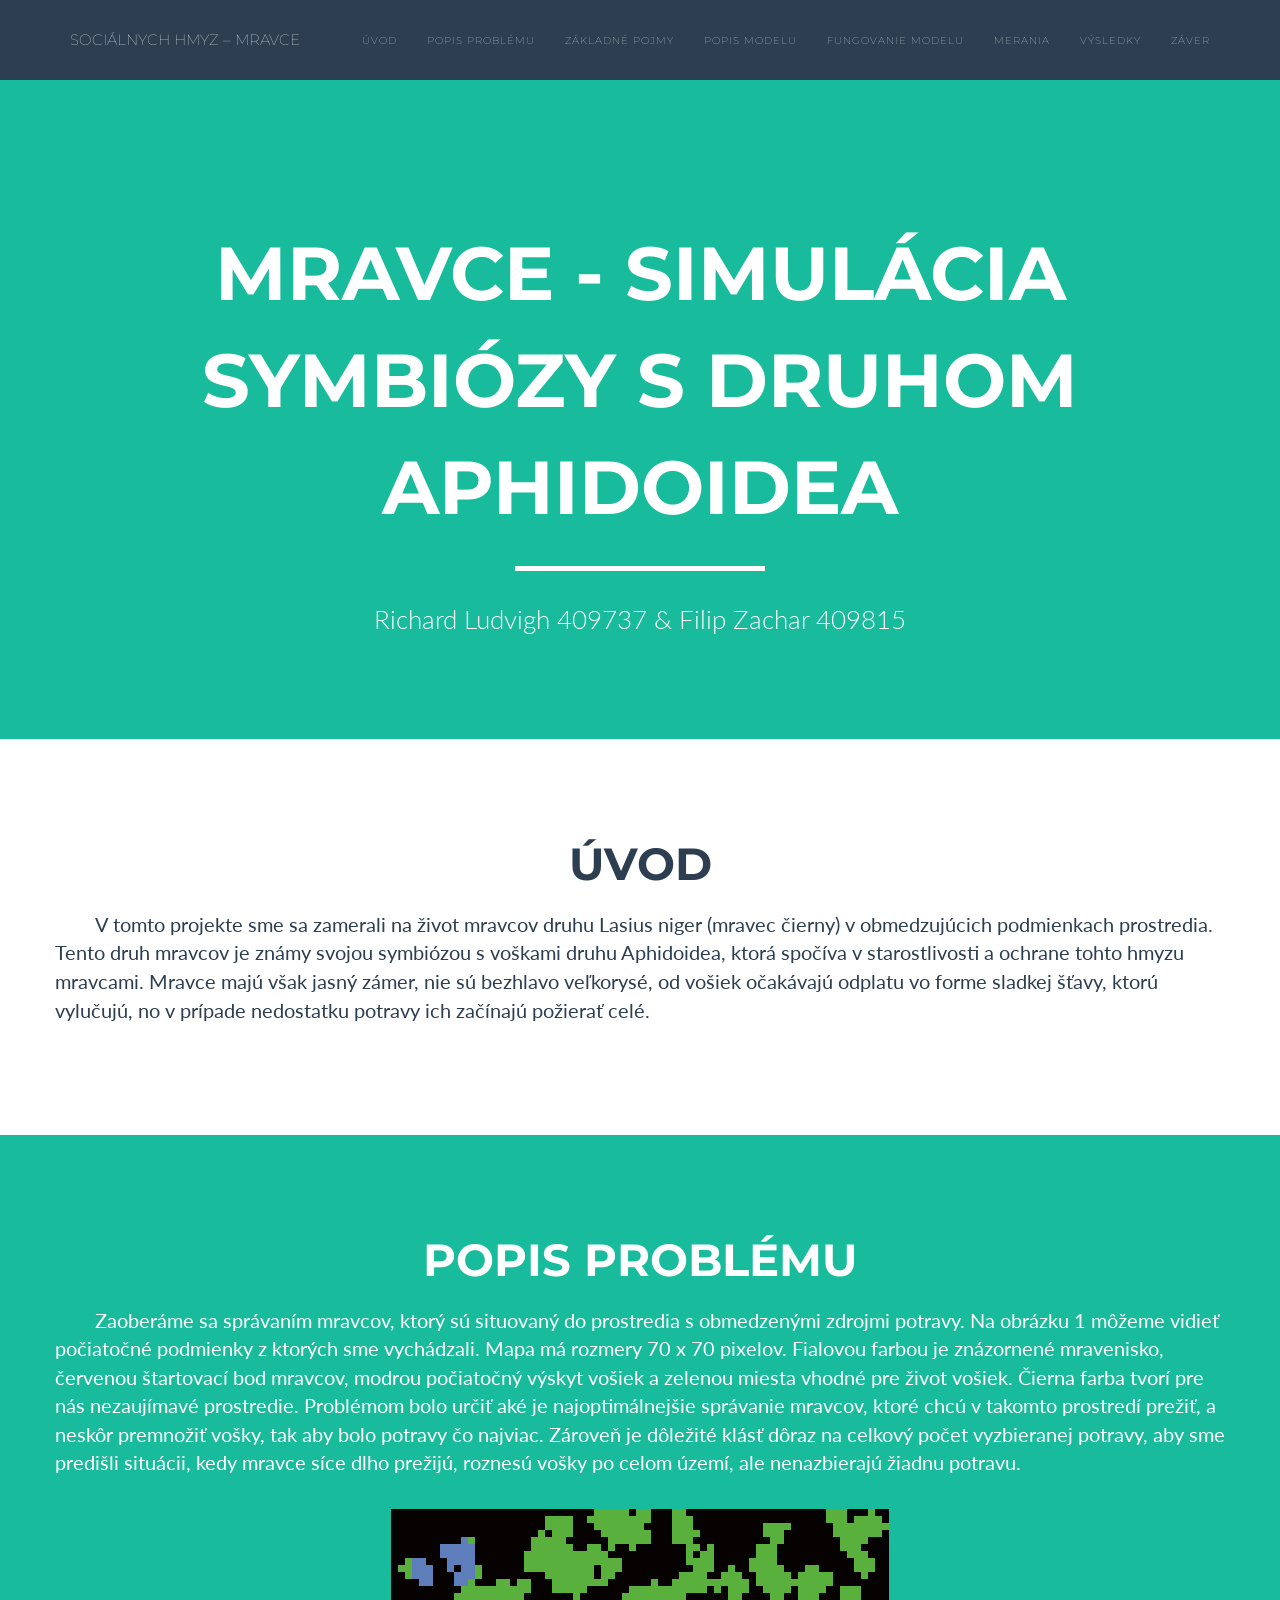
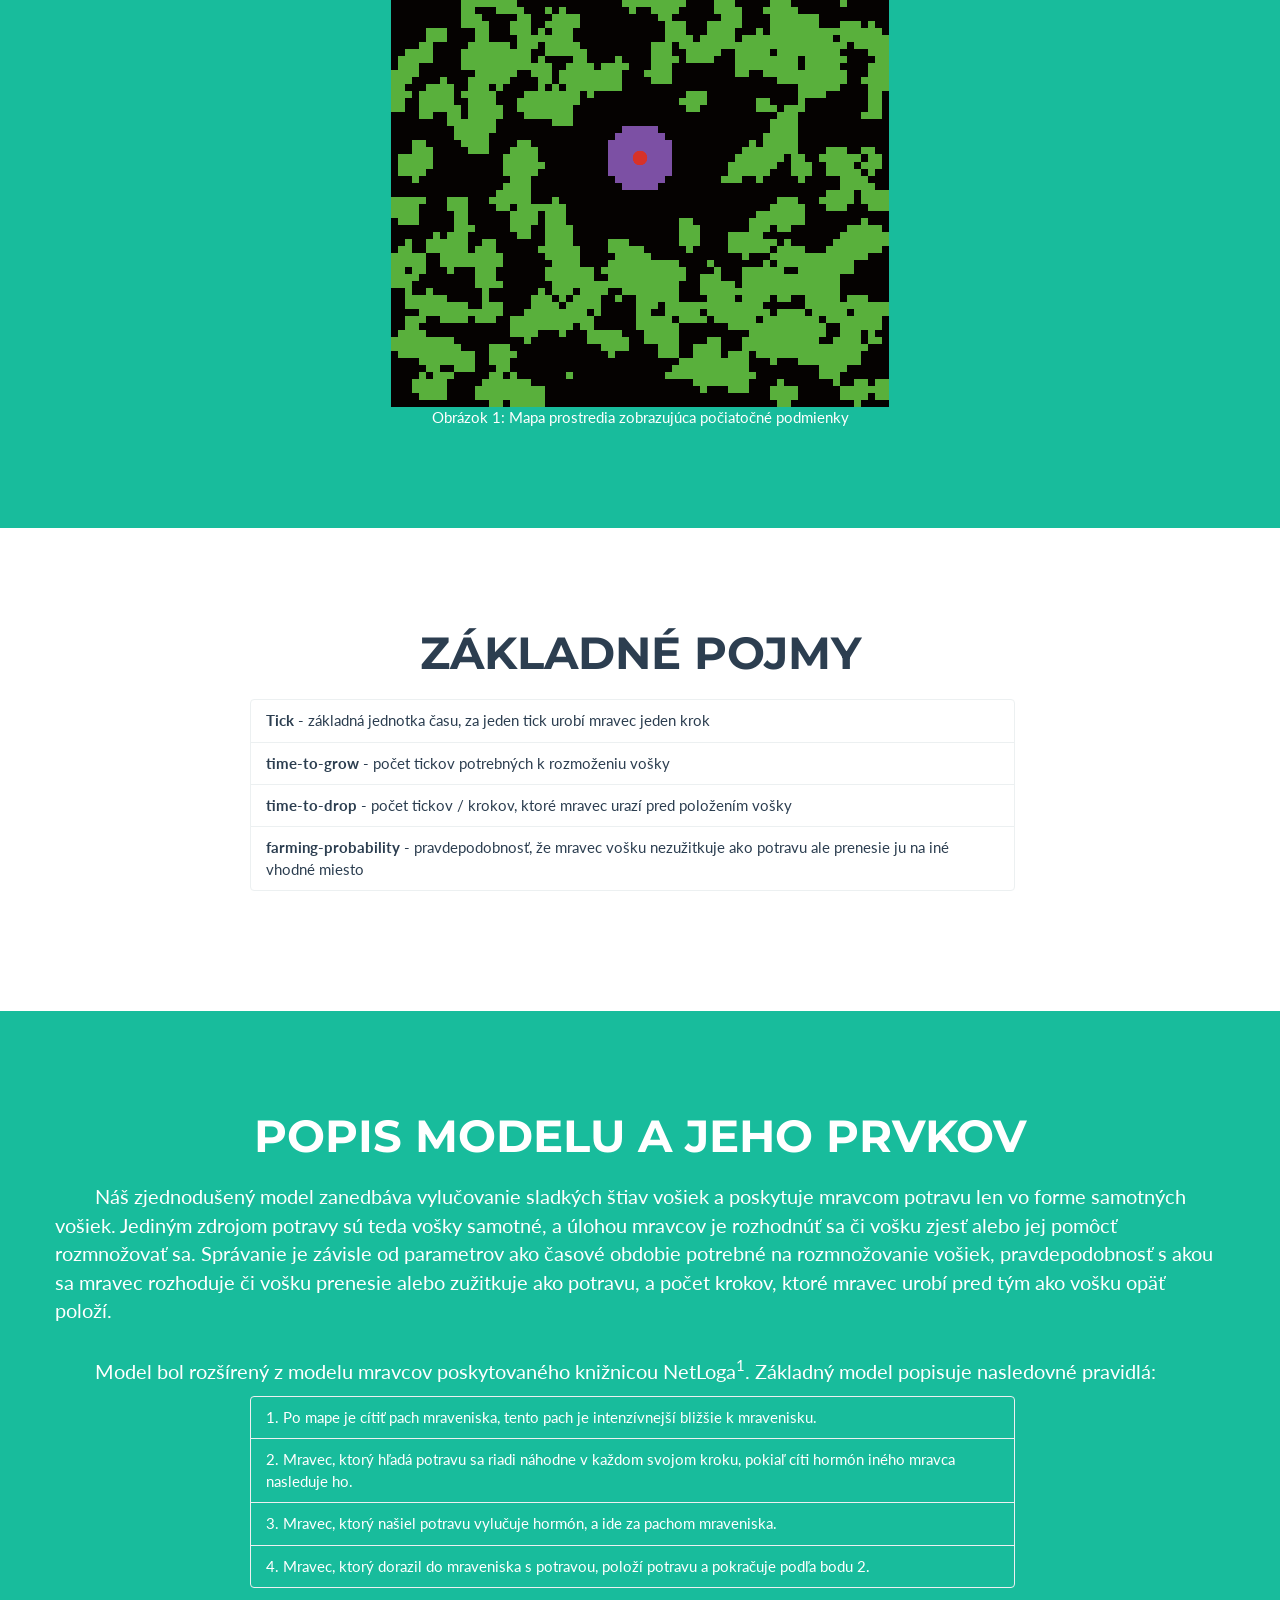
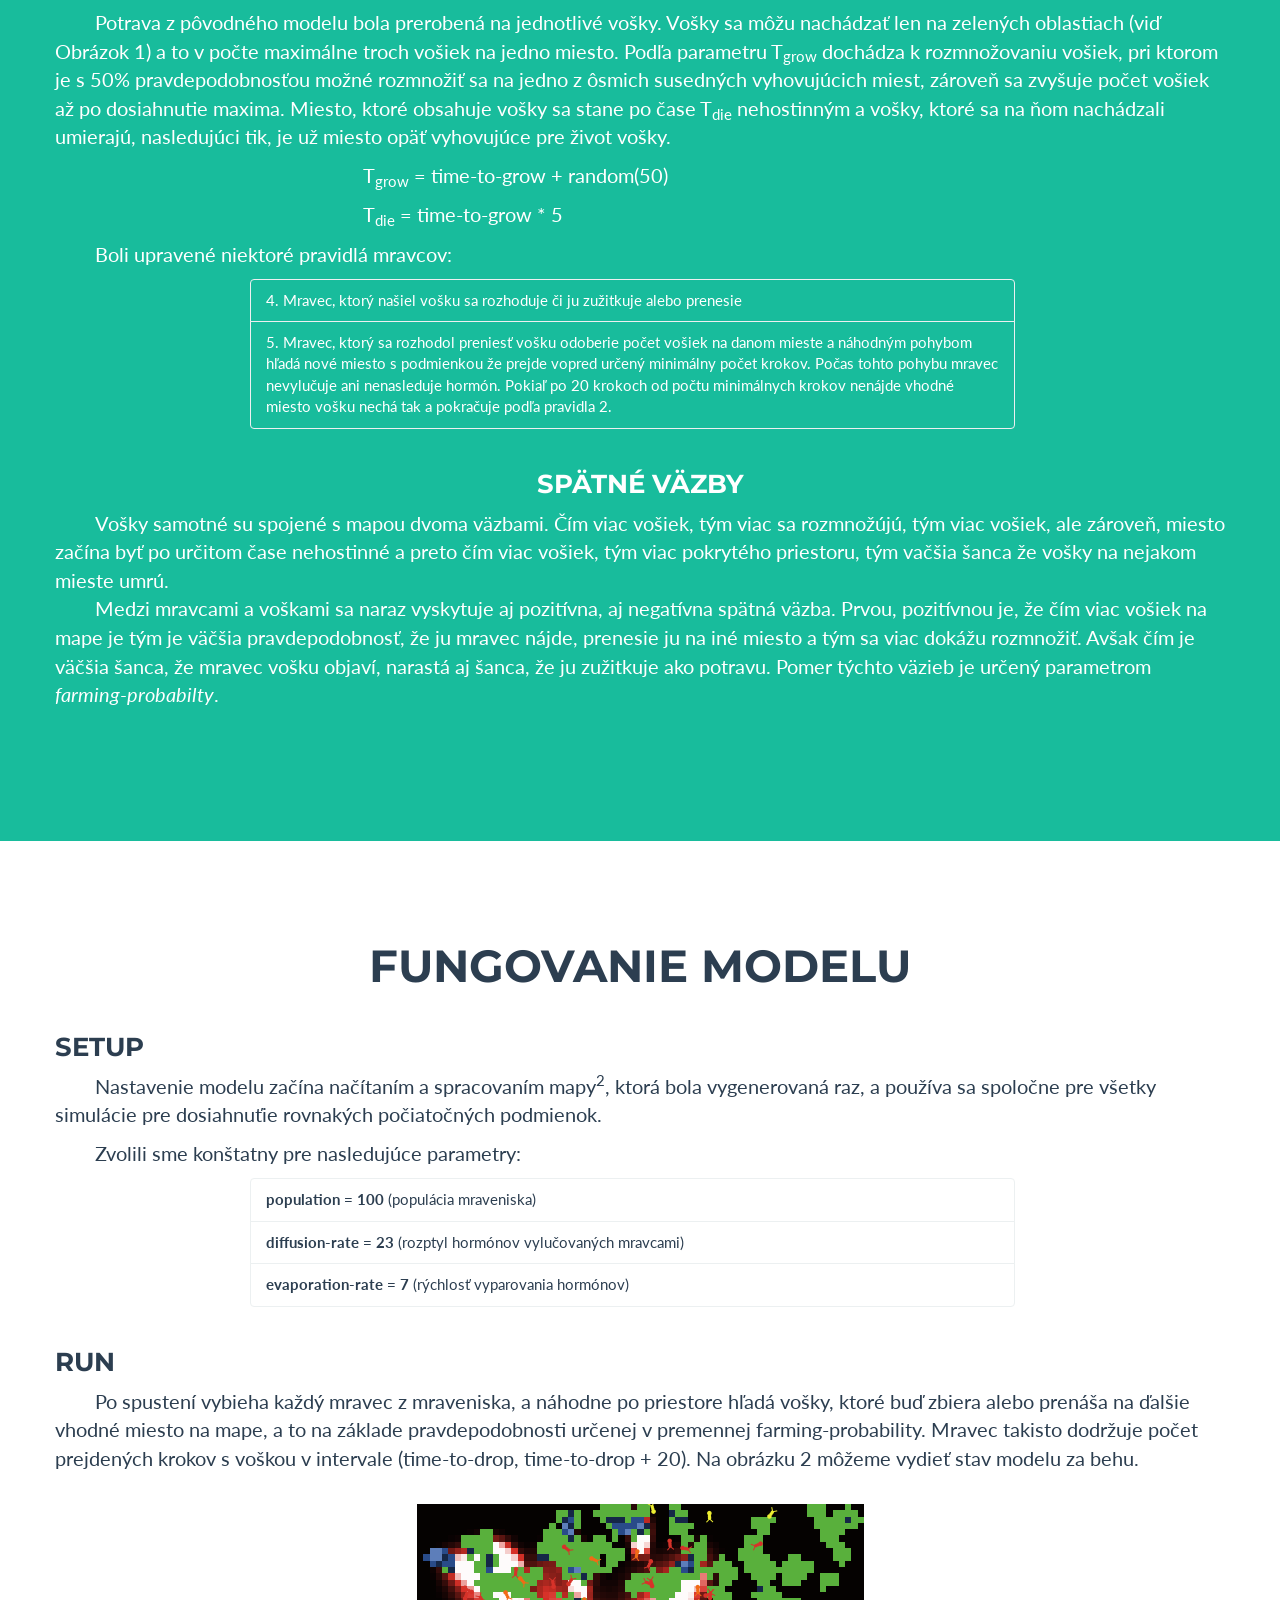
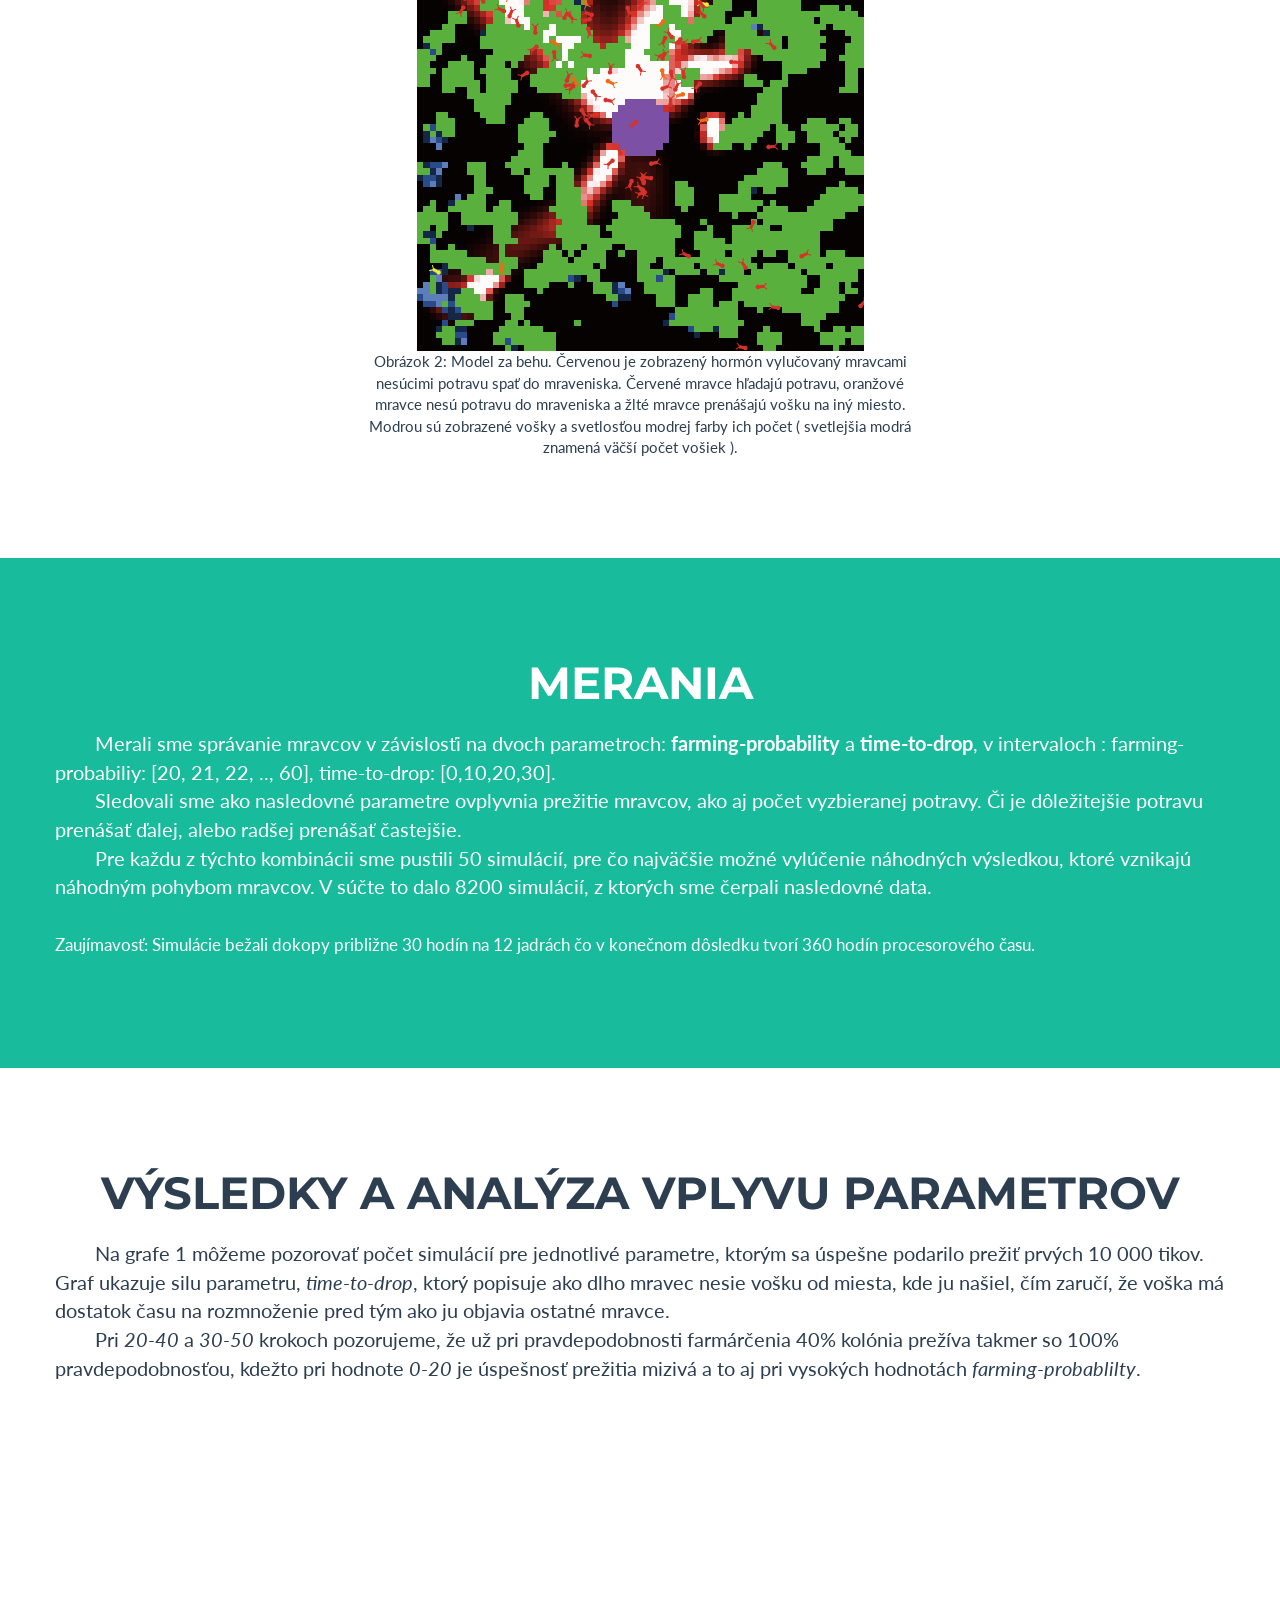
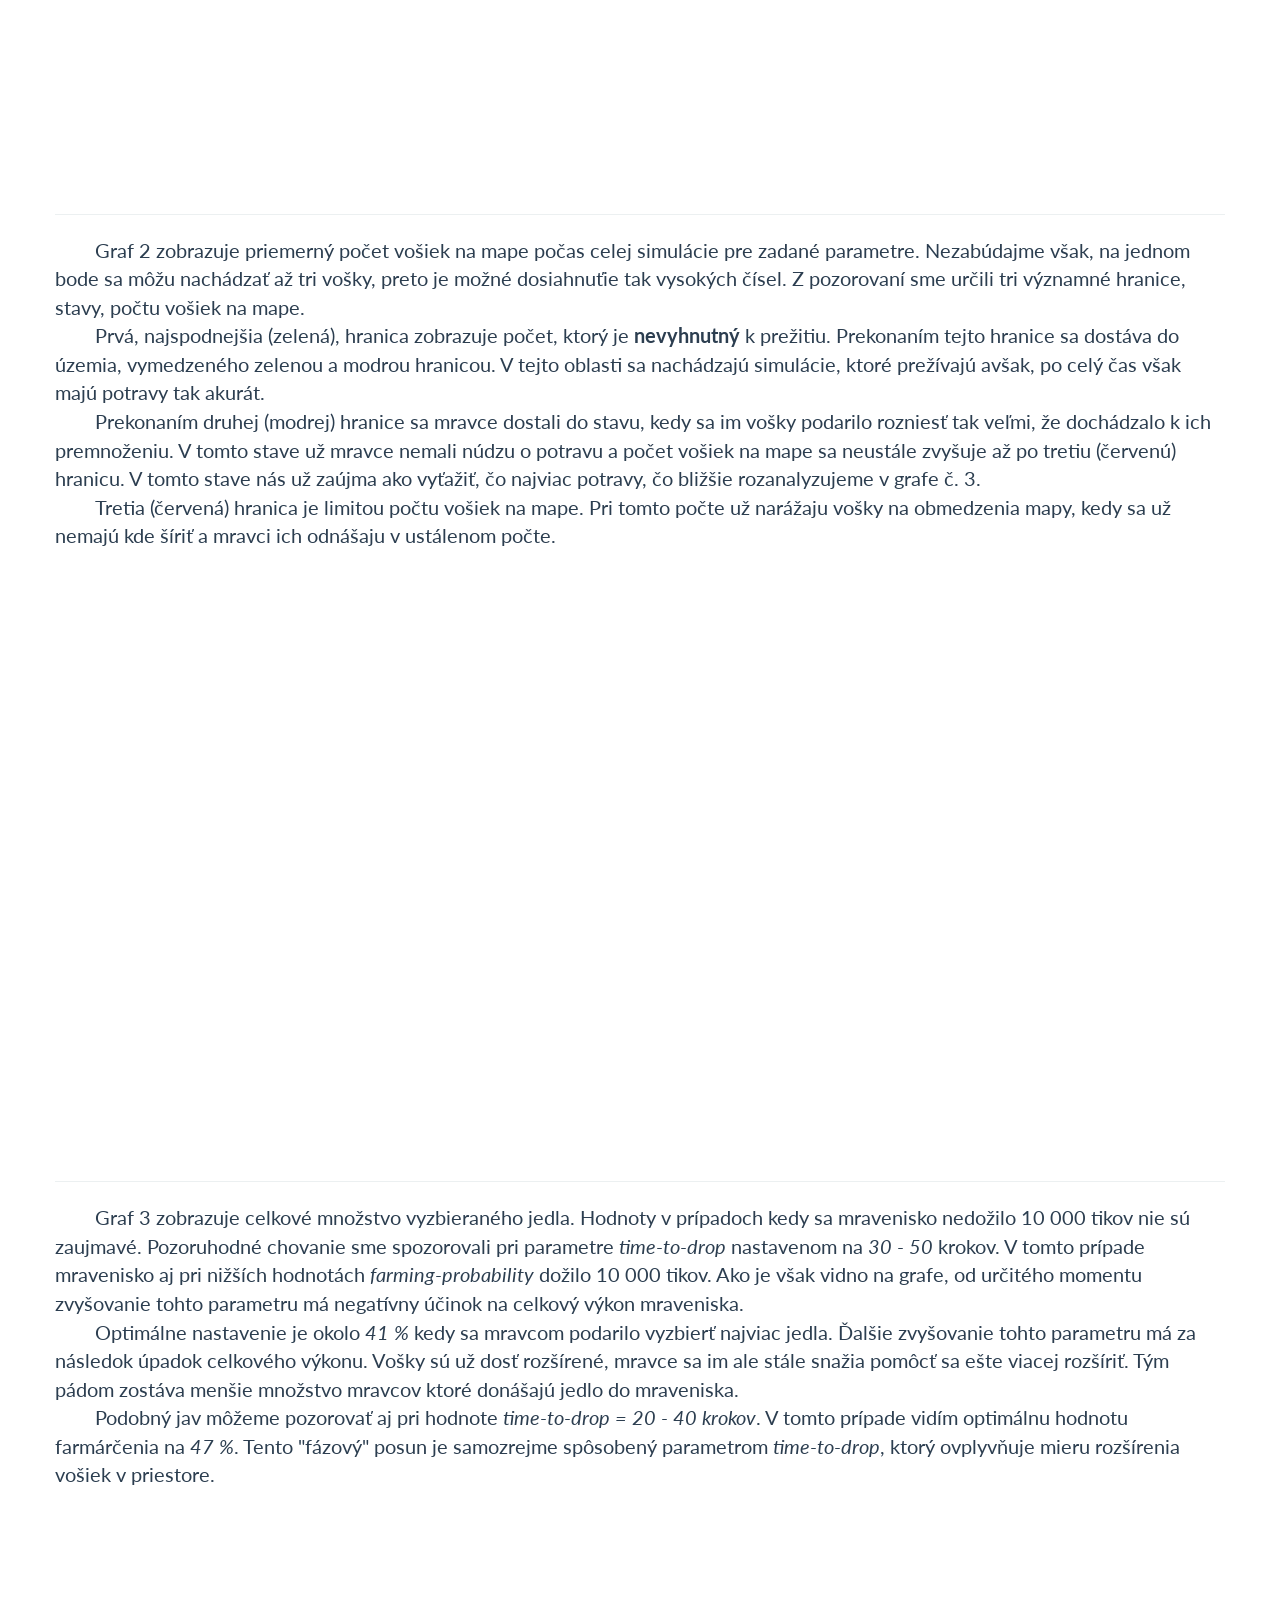
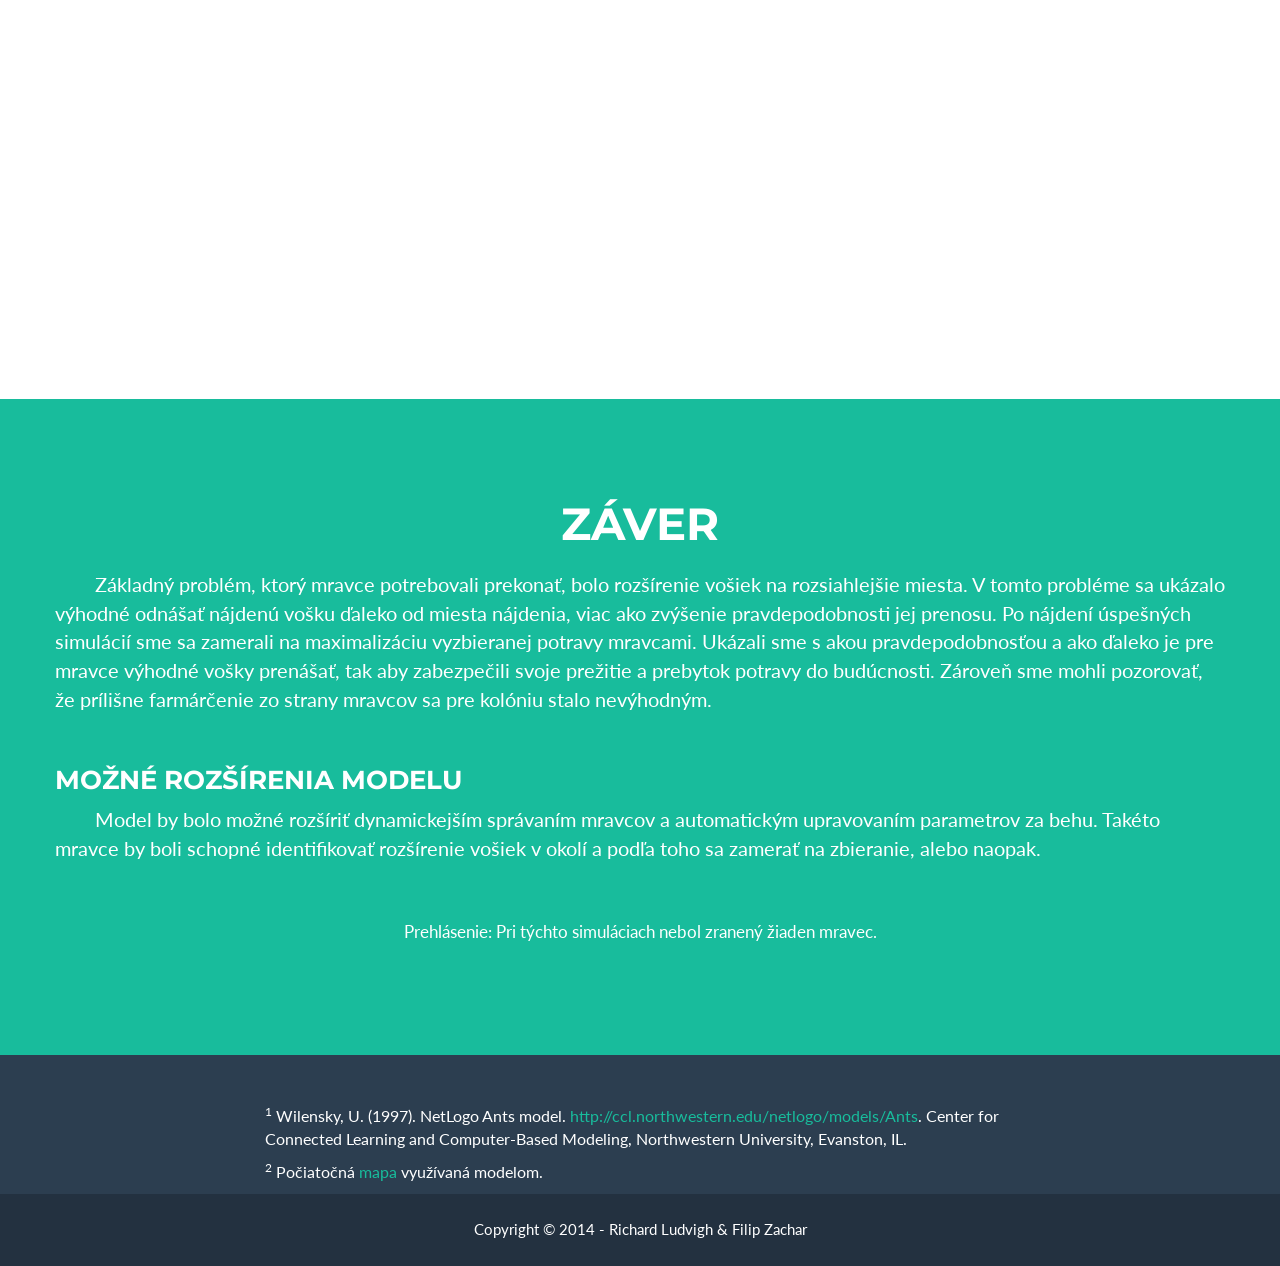
==== commit c031cd93: "Zaver" ====
--- a/index.html
+++ b/index.html
@@ -366,7 +366,7 @@
     <section id="vysledky">
         <div class="row">
             <div class="col-lg-12 text-center">
-                <h2>Výsledky</h2>
+                <h2>Výsledky a analýza vplyvu parametrov</h2>
                 <br>
             </div>
         </div>
@@ -730,6 +730,26 @@
             </div>
         </div>
         <div class="container">
+            <div class="row">
+                <p>
+                    <span style="padding-left: 40px;"></span>
+                    Základný problém, ktorý mravce potrebovali prekonať, bolo rozšírenie vošiek na rozsiahlejšie miesta.
+                    V tomto probléme sa ukázalo výhodné odnášať nájdenú vošku ďaleko od miesta nájdenia, viac ako
+                    zvýšenie pravdepodobnosti jej prenosu. Po nájdení úspešných simulácií sme sa zamerali na maximalizáciu
+                    vyzbieranej potravy mravcami. Ukázali sme s akou pravdepodobnosťou a ako ďaleko je pre mravce výhodné
+                    vošky prenášať, tak aby zabezpečili svoje prežitie a prebytok potravy do budúcnosti. Zároveň sme mohli
+                    pozorovať, že prílišne farmárčenie zo strany mravcov sa pre kolóniu stalo nevýhodným.
+                </p>
+                <br>
+                <h3>Možné rozšírenia modelu</h3>
+                <p>
+                    <span style="padding-left: 40px;"></span>
+                    Model by bolo možné rozšíriť dynamickejším správaním mravcov a automatickým upravovaním parametrov
+                    za behu. Takéto mravce by boli schopné identifikovať rozšírenie vošiek v okolí a podľa toho sa
+                    zamerať na zbieranie, alebo naopak.
+                </p>
+            </div>
+            <br><br>
             <div class="row text-center">
                 <p>
                     <small>Prehlásenie: Pri týchto simuláciach nebol zranený žiaden mravec.</small>
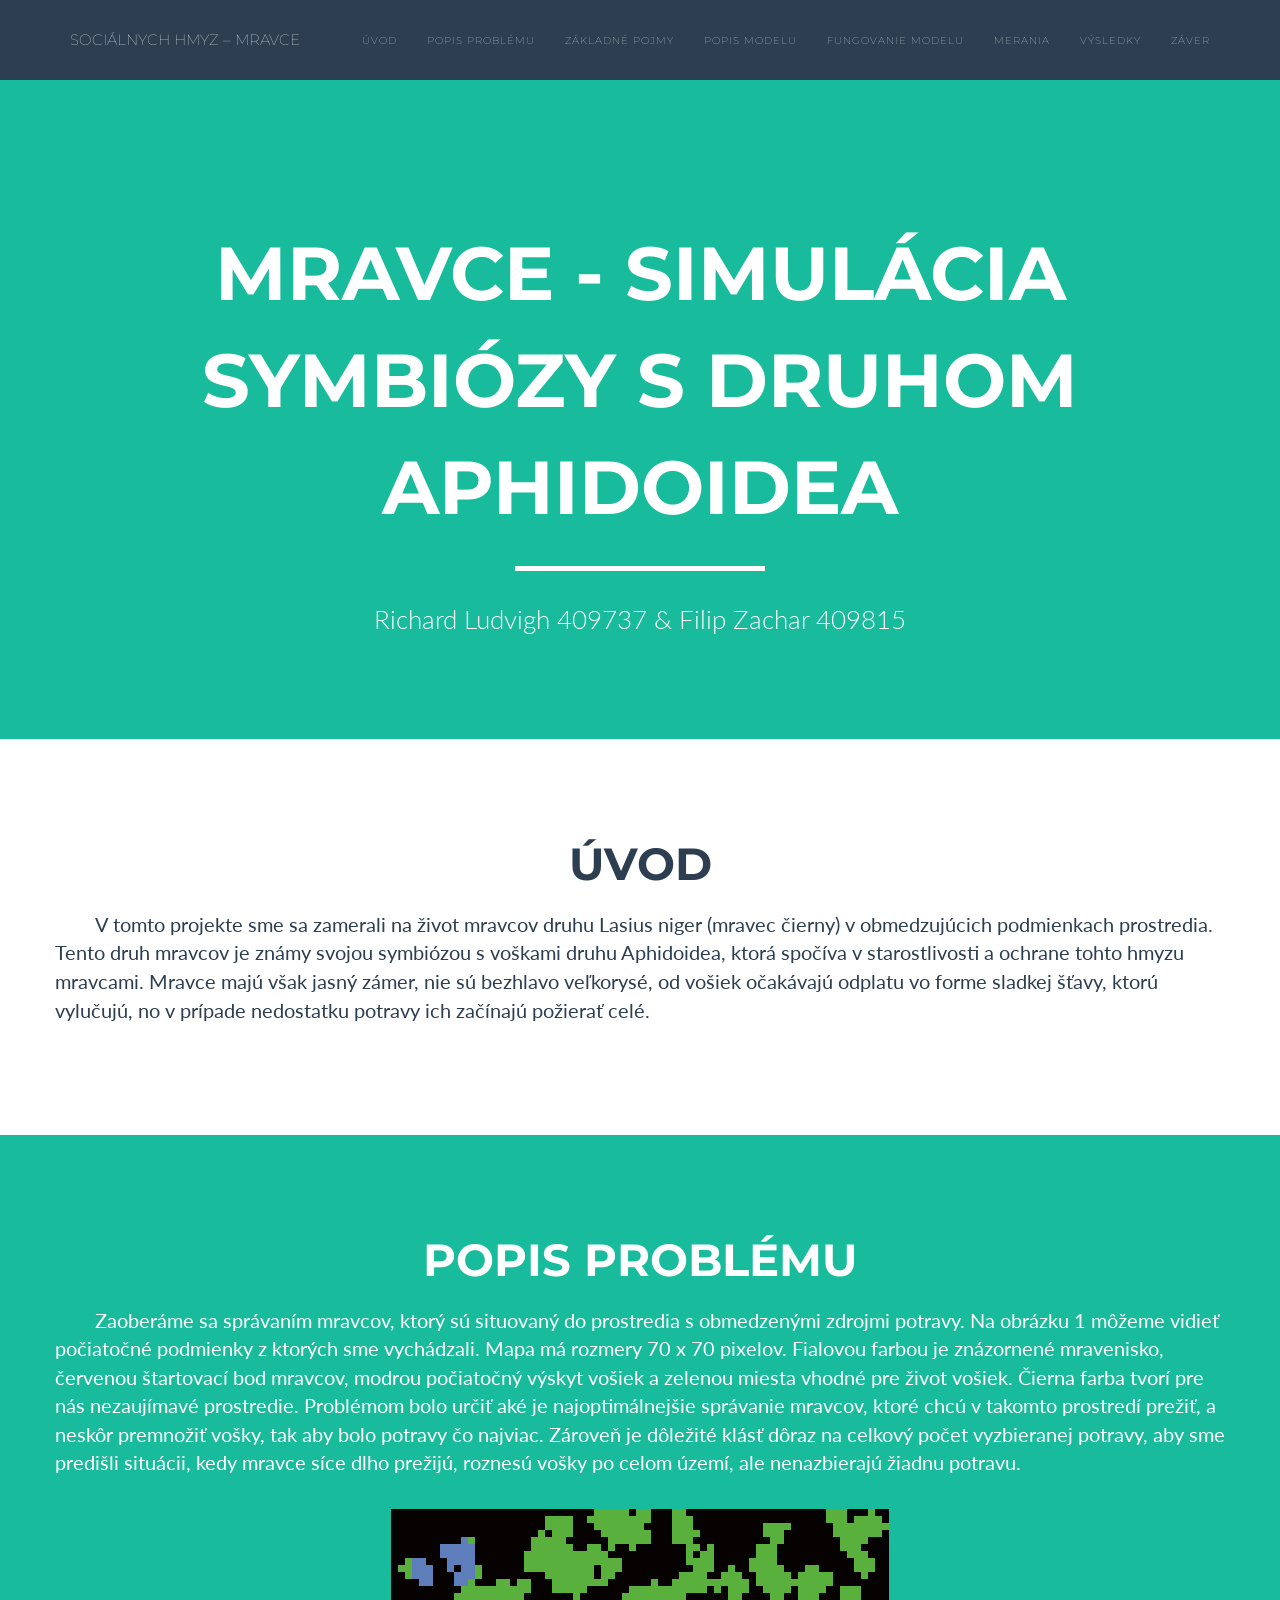
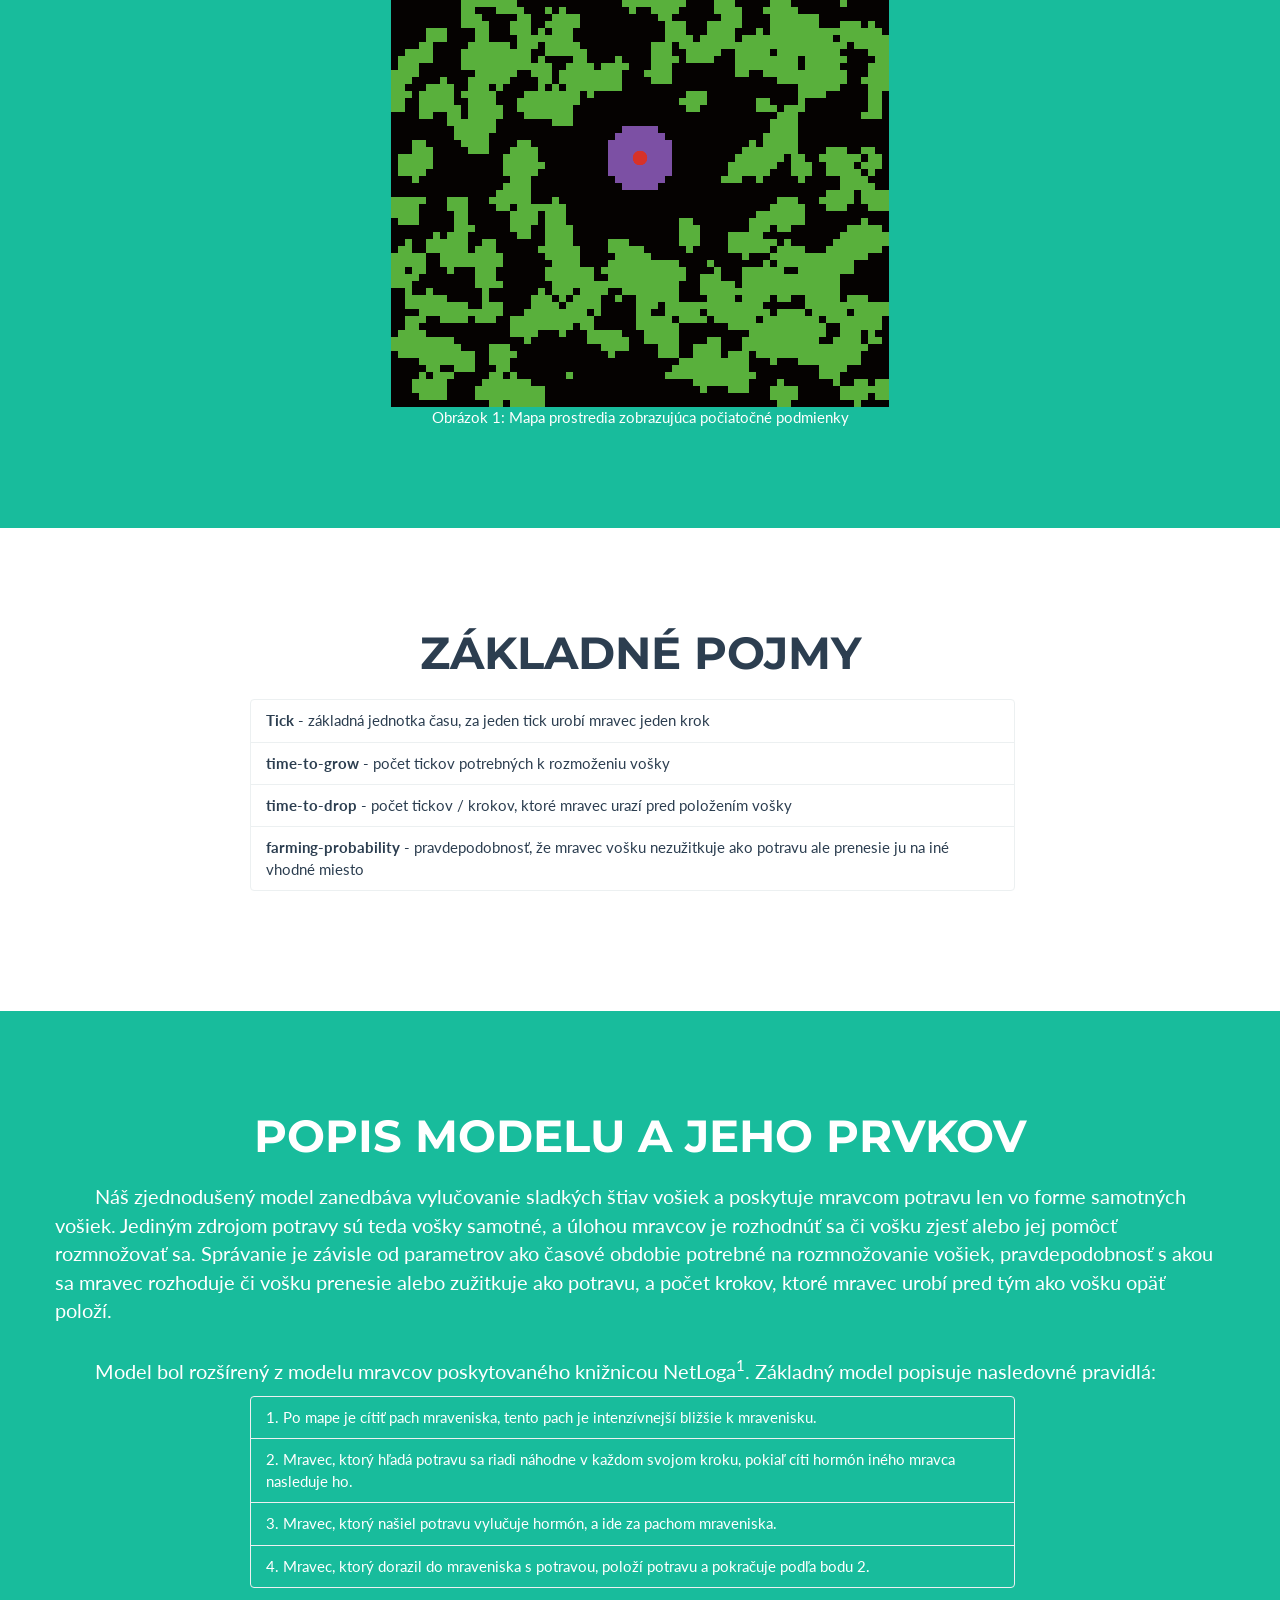
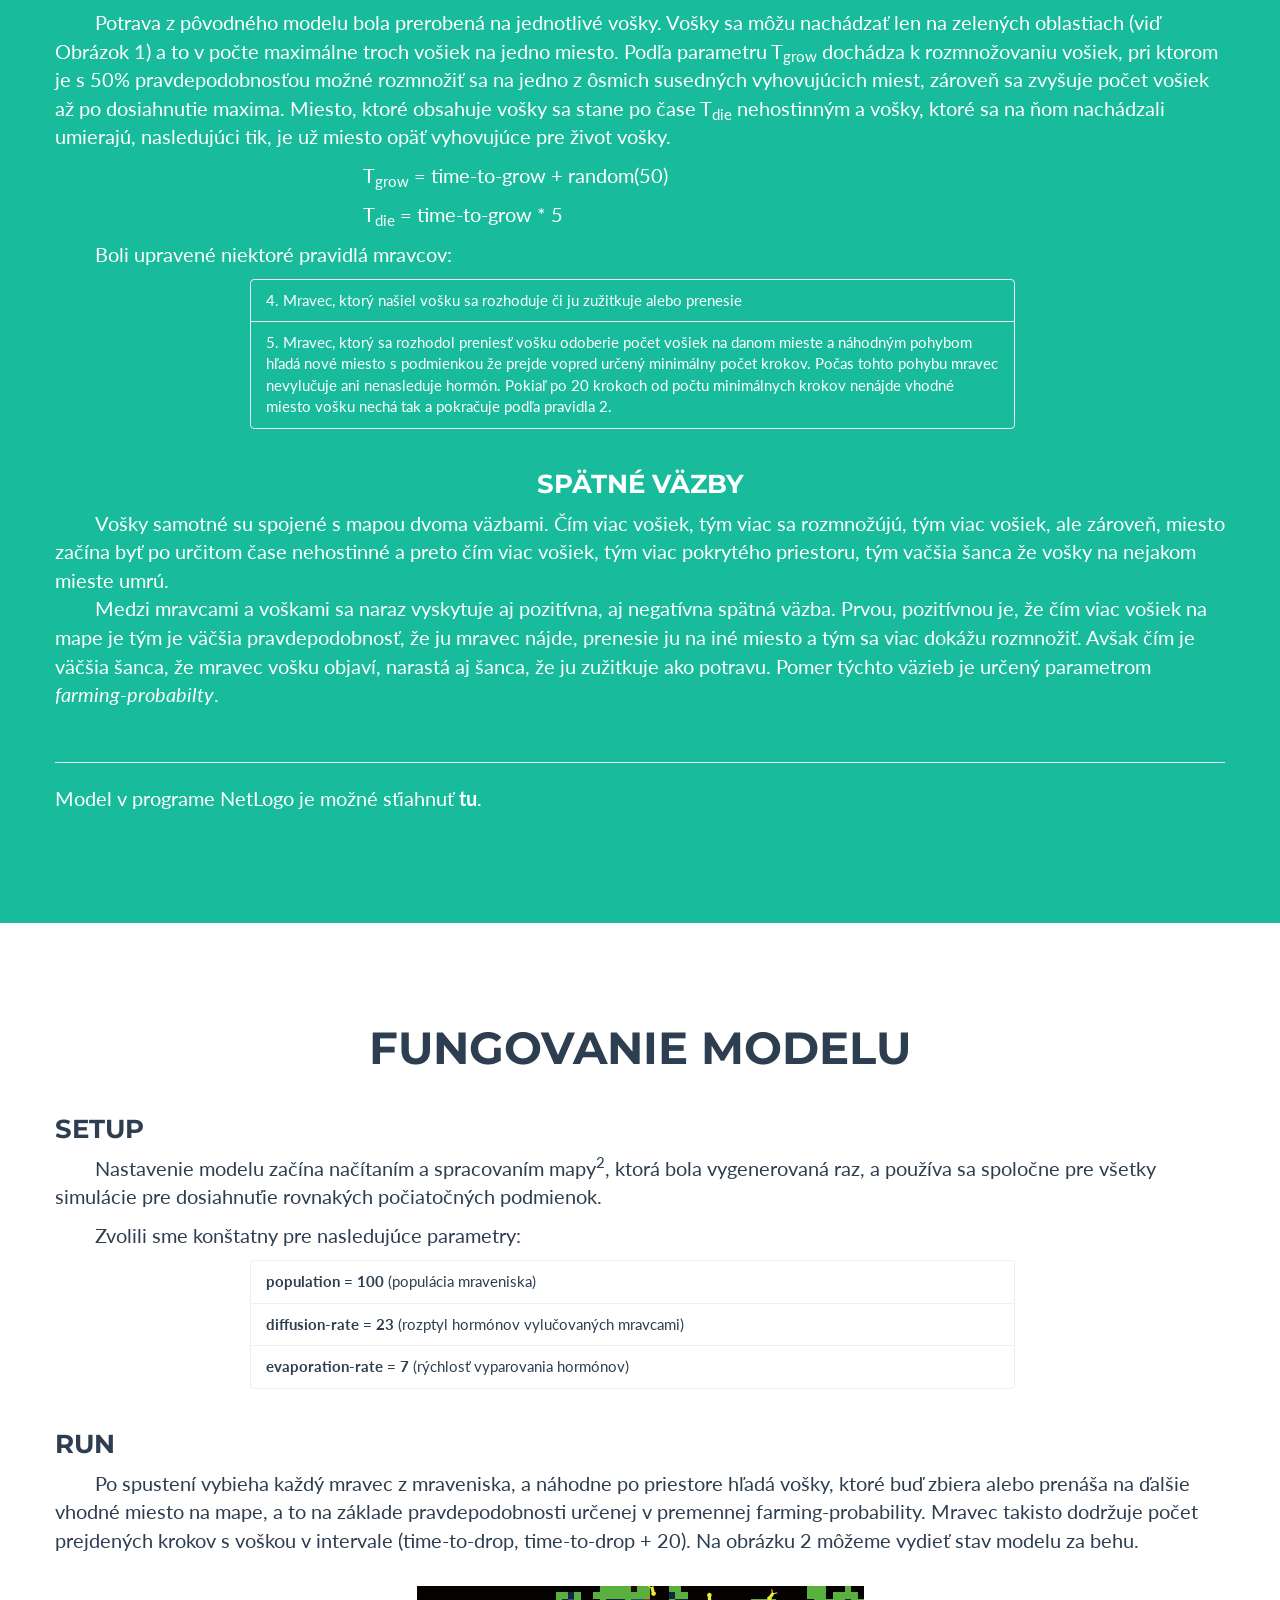
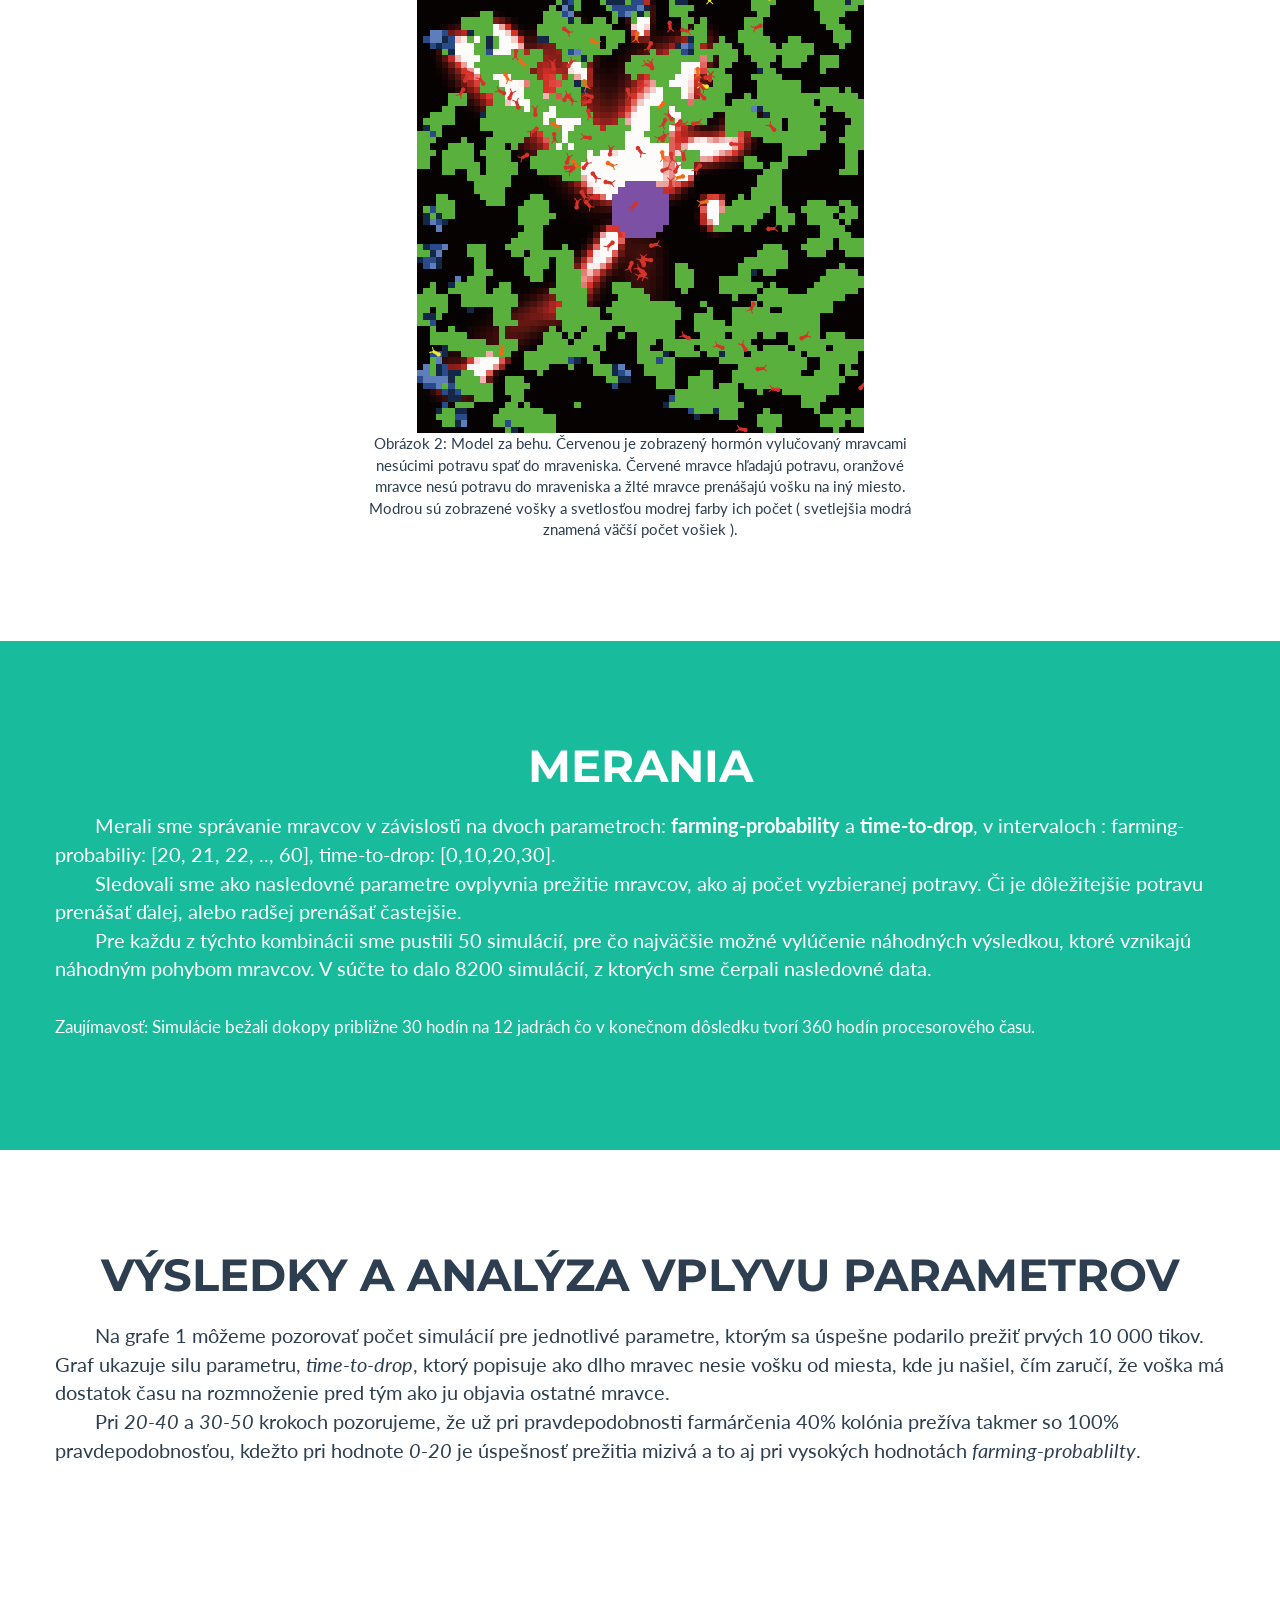
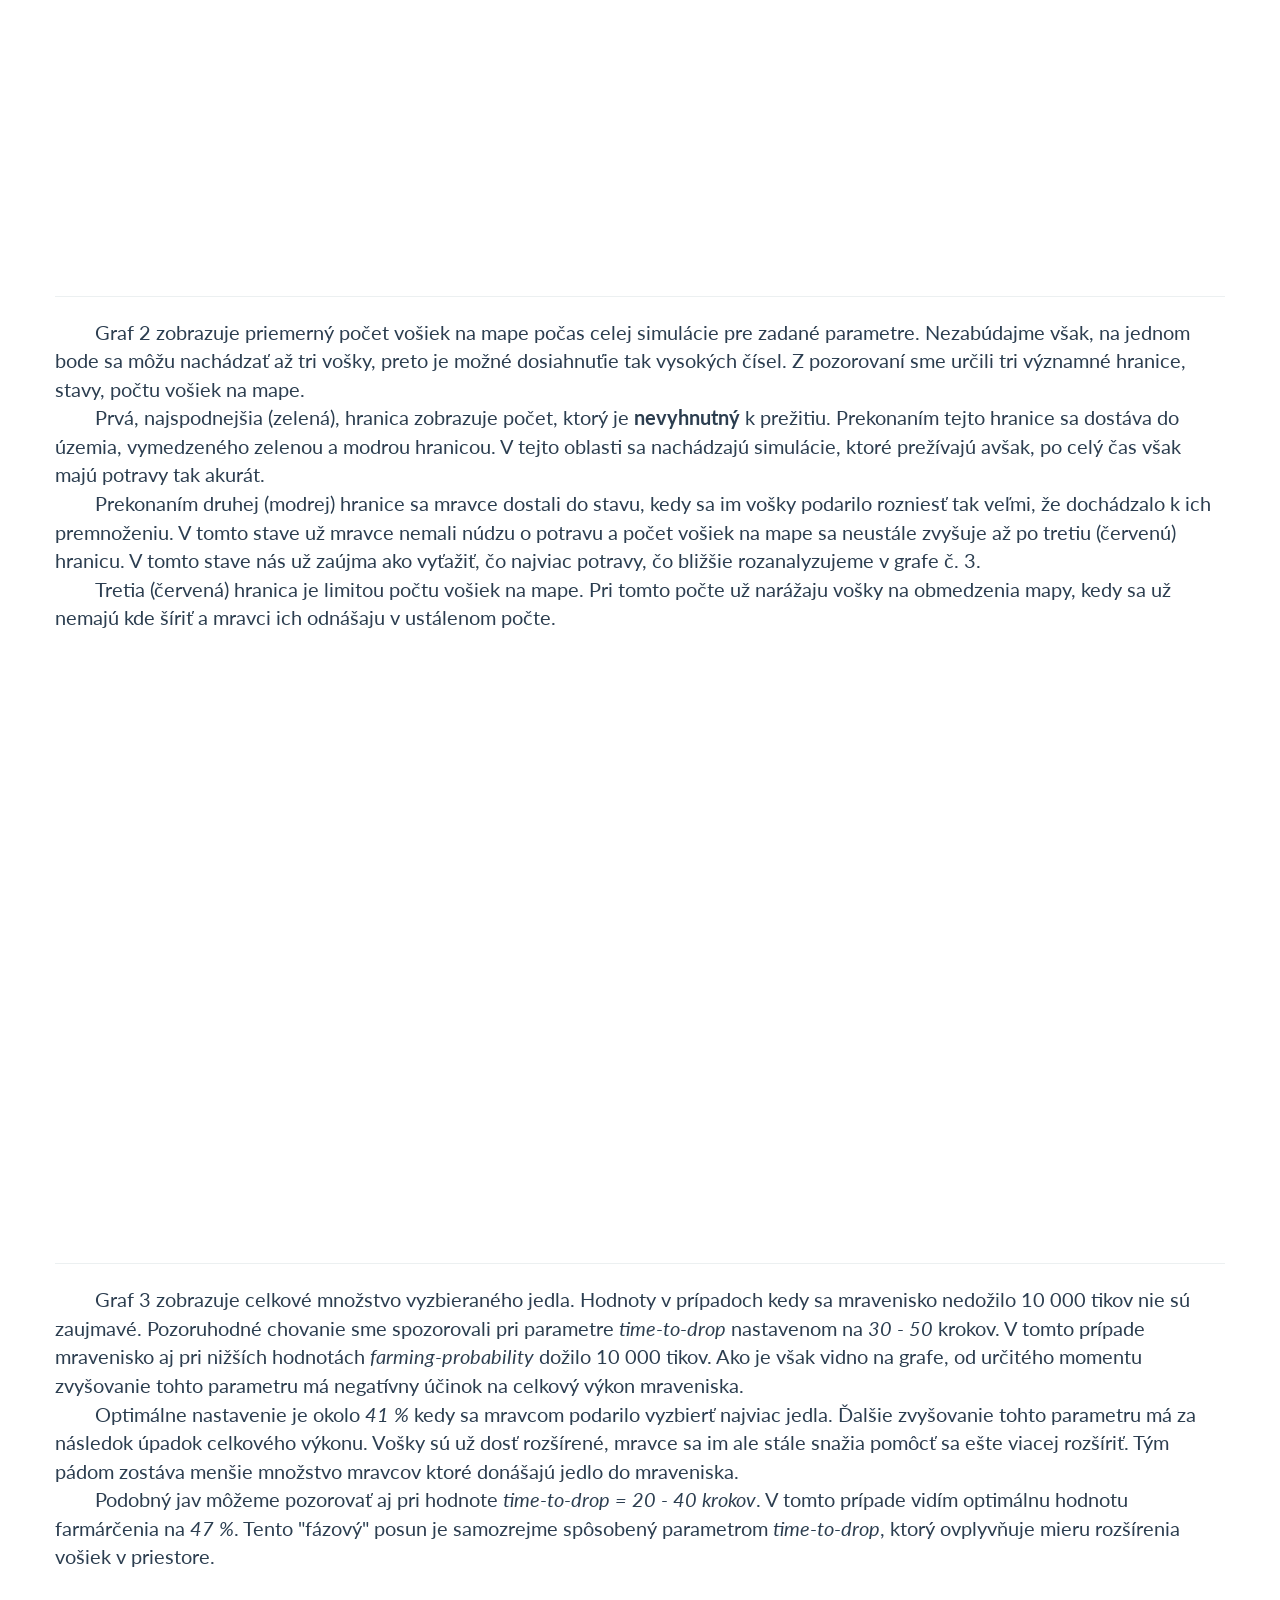
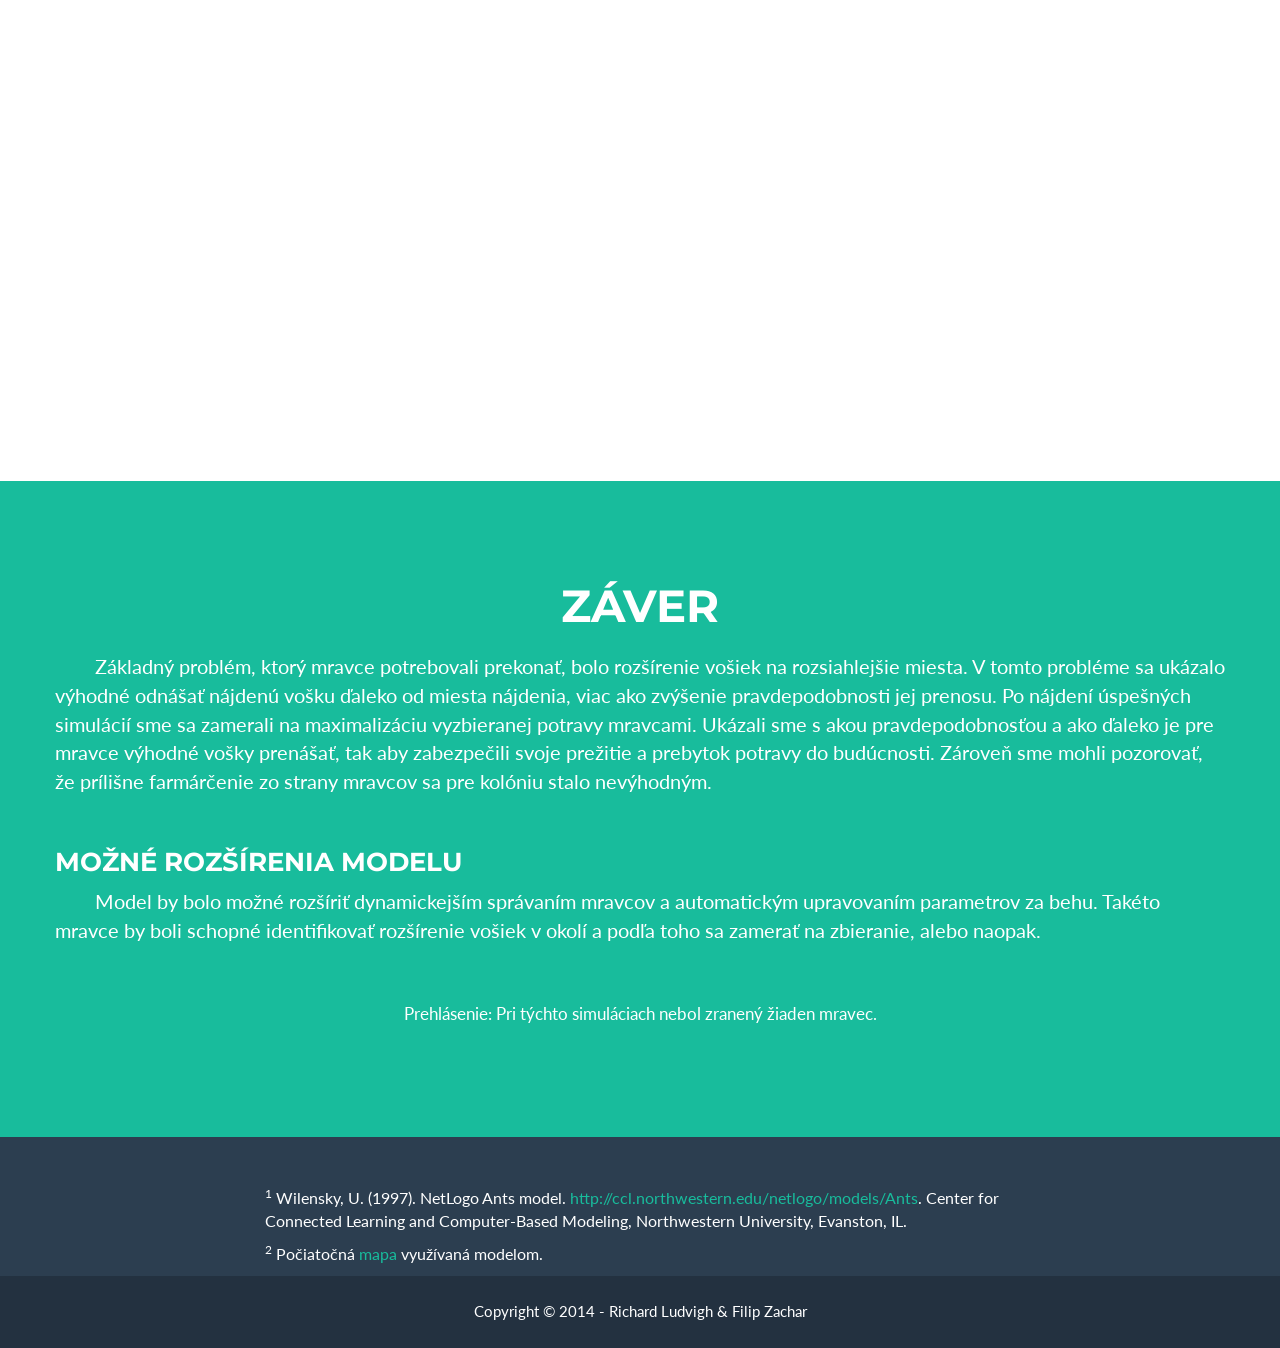
==== commit 69a6c065: "link model" ====
--- a/index.html
+++ b/index.html
@@ -274,6 +274,12 @@
                     <i>farming-probabilty</i>.
                 </p>
                 <br>
+            </div>
+            <div class="row">
+                <hr>
+                <p>
+                    Model v programe NetLogo je možné sťiahnuť <a href="AntsFarming.nlogo" style="color: #ffffff;"><strong>tu</strong></a>.
+                </p>
             </div>
         </div>
     </section>
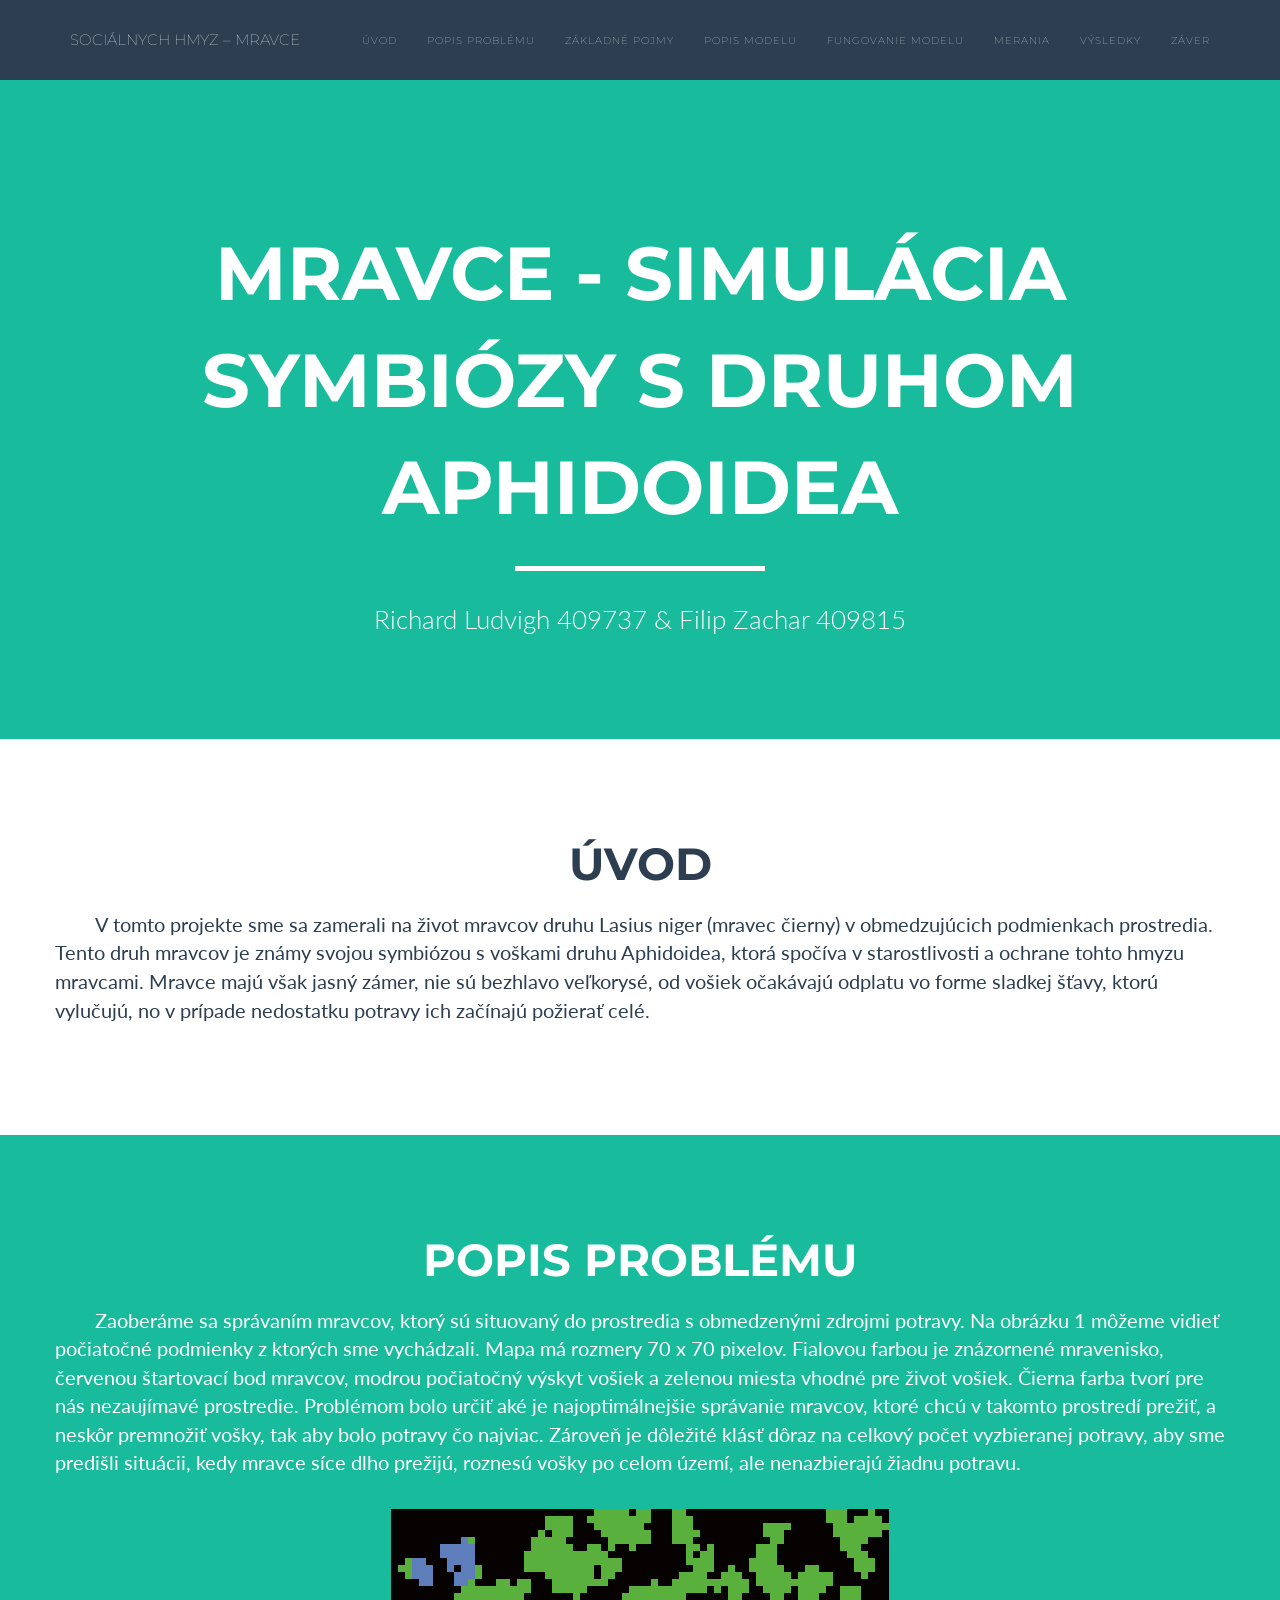
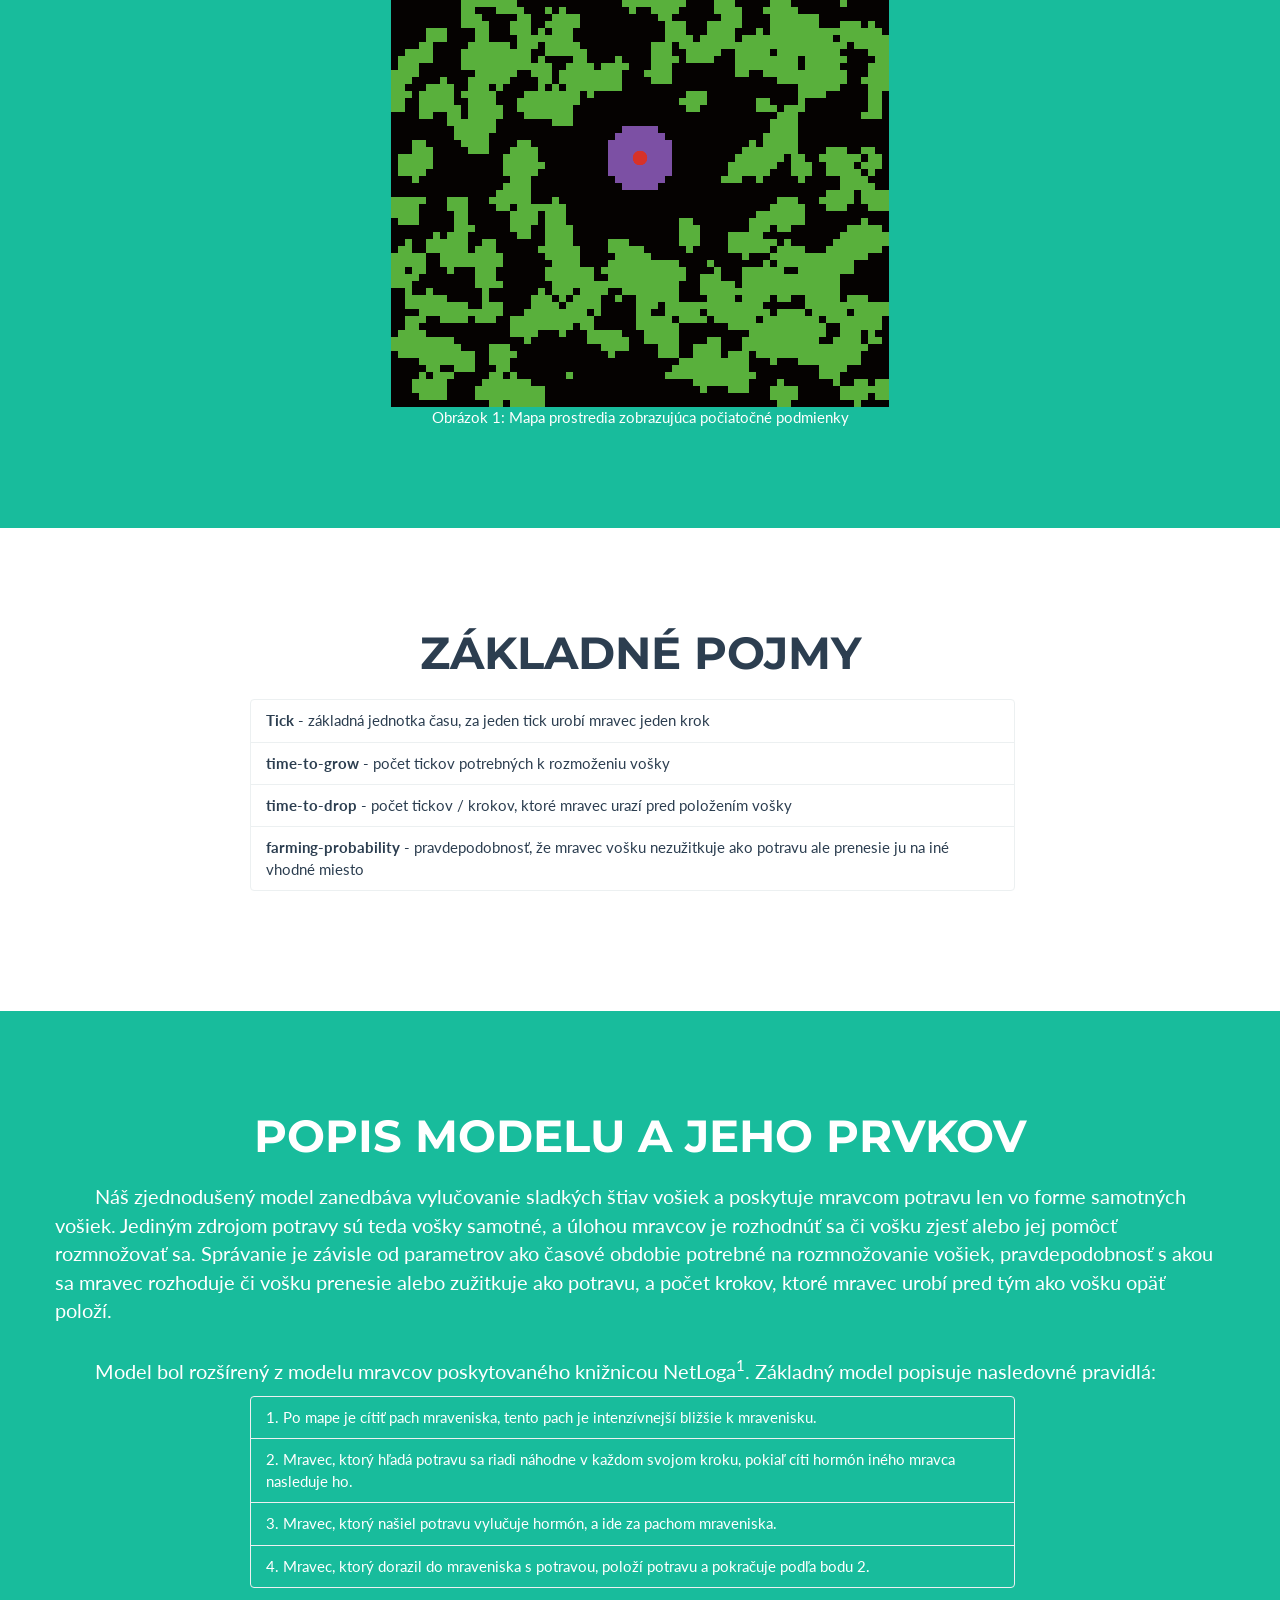
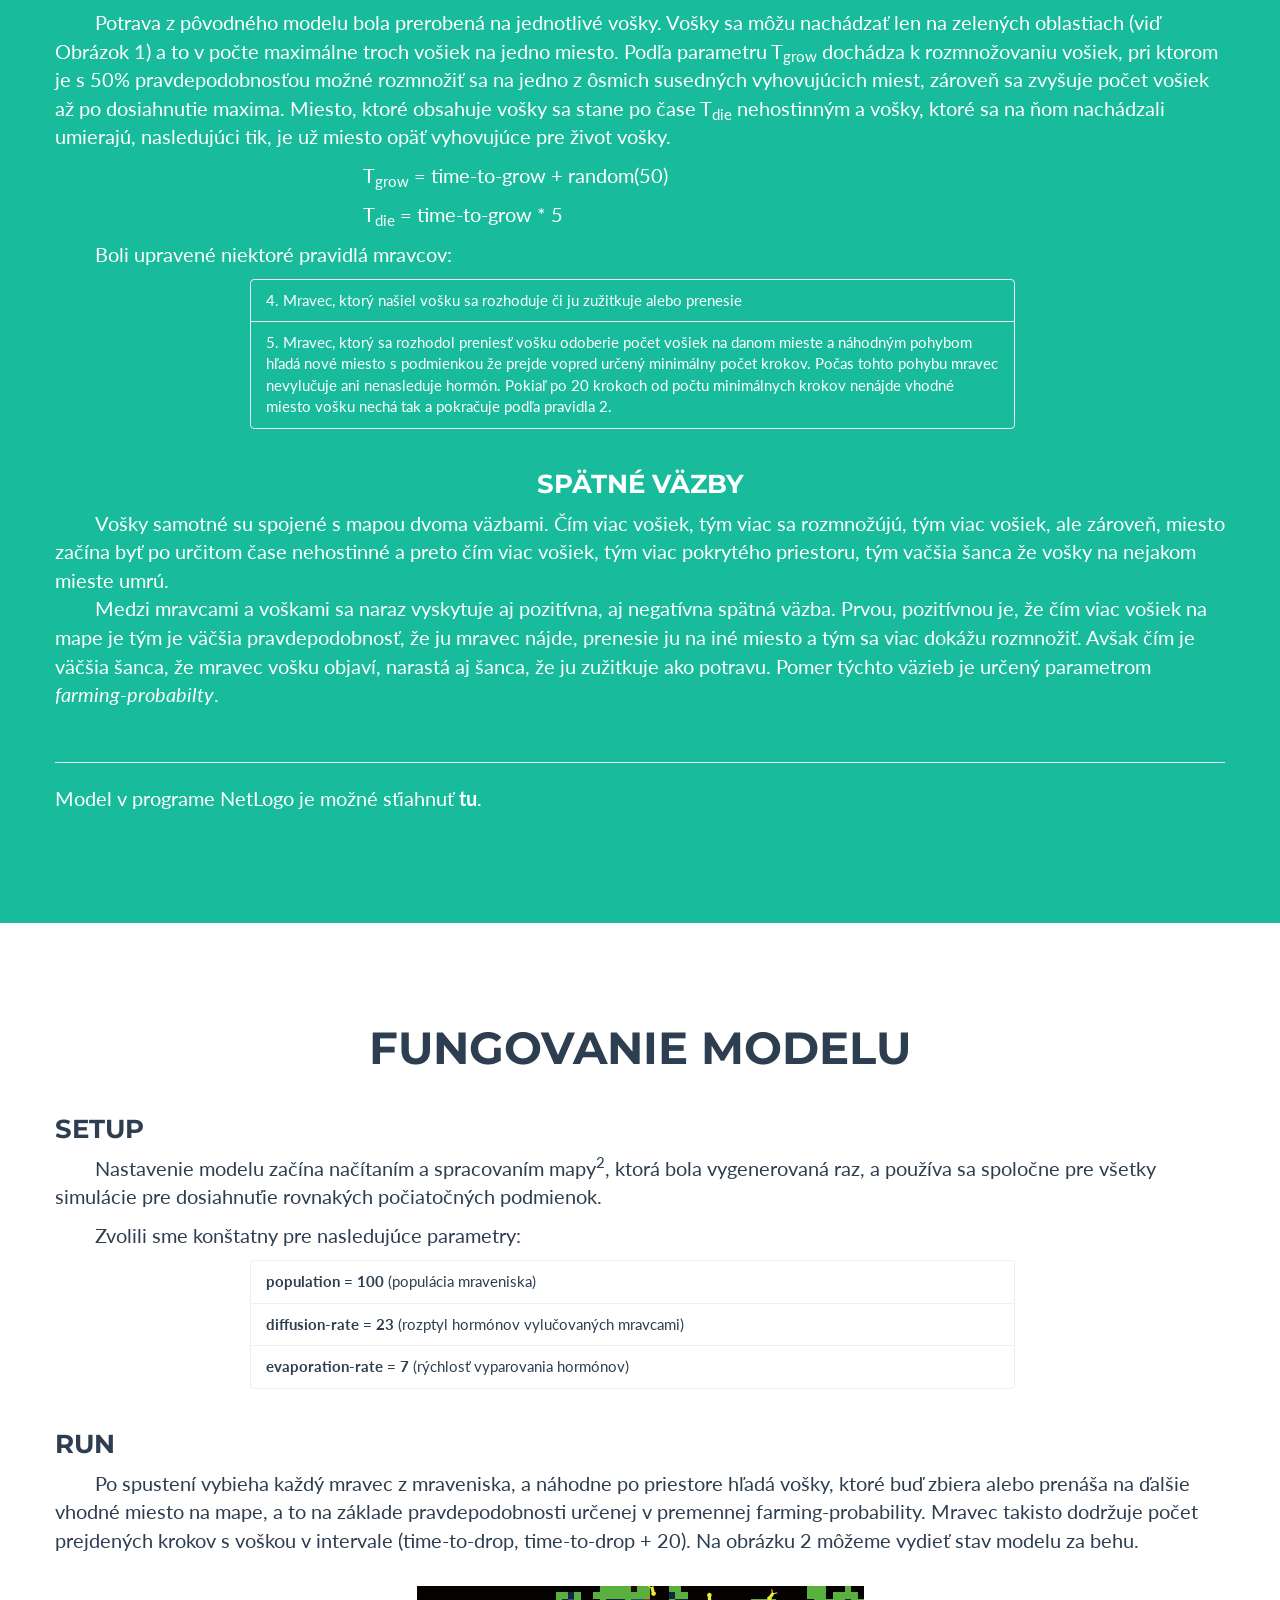
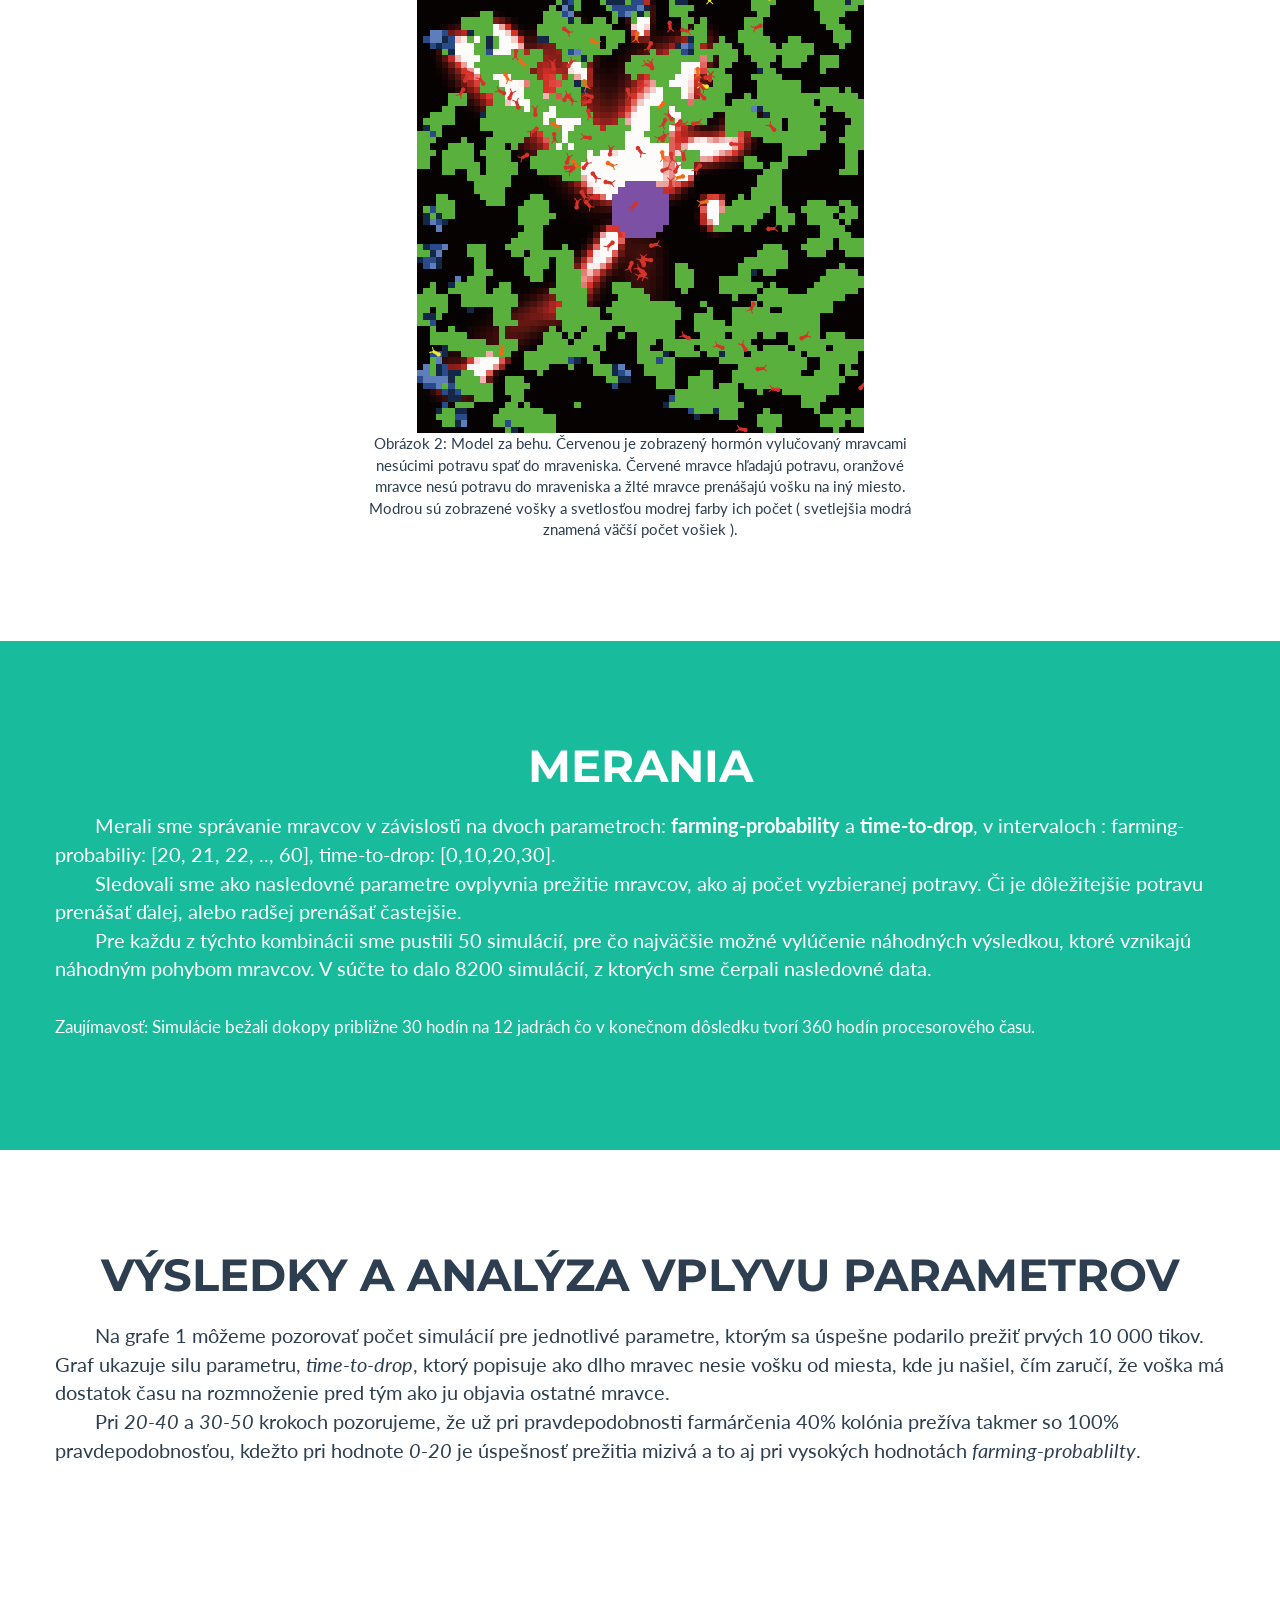
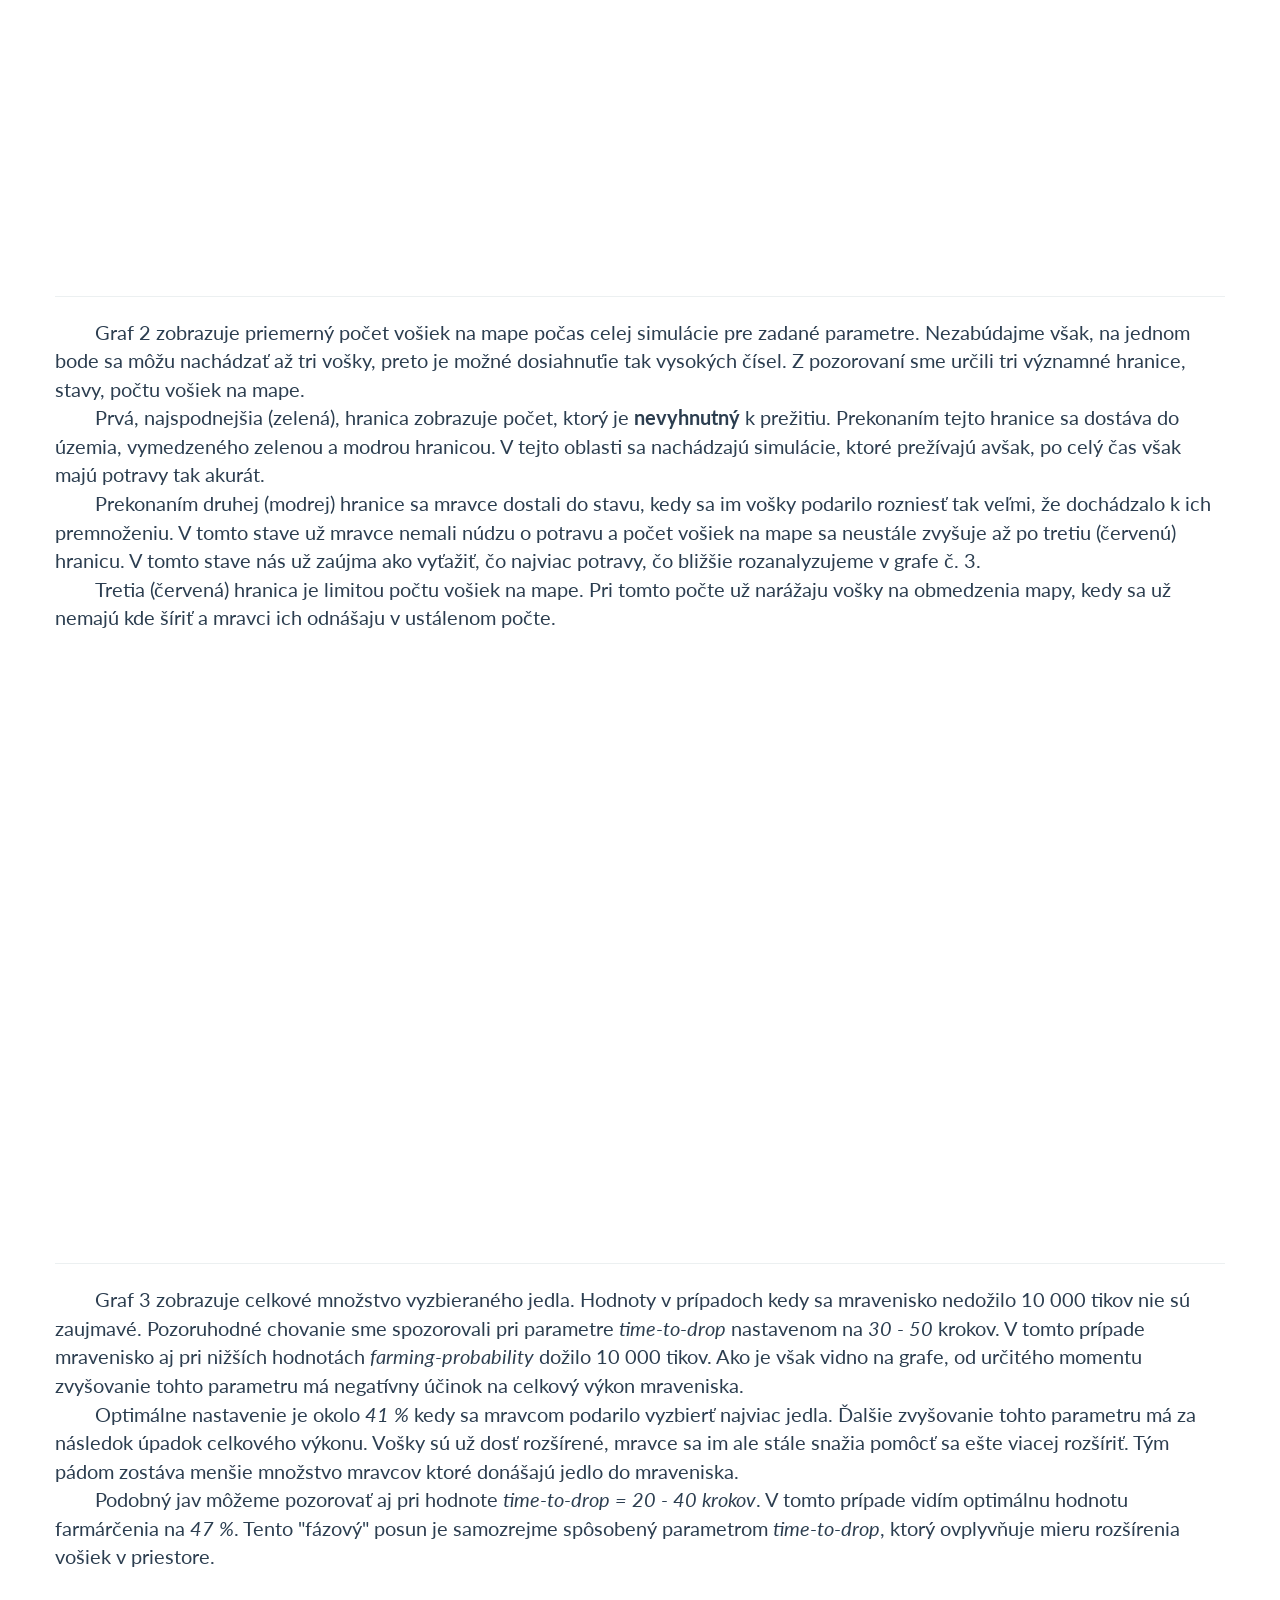
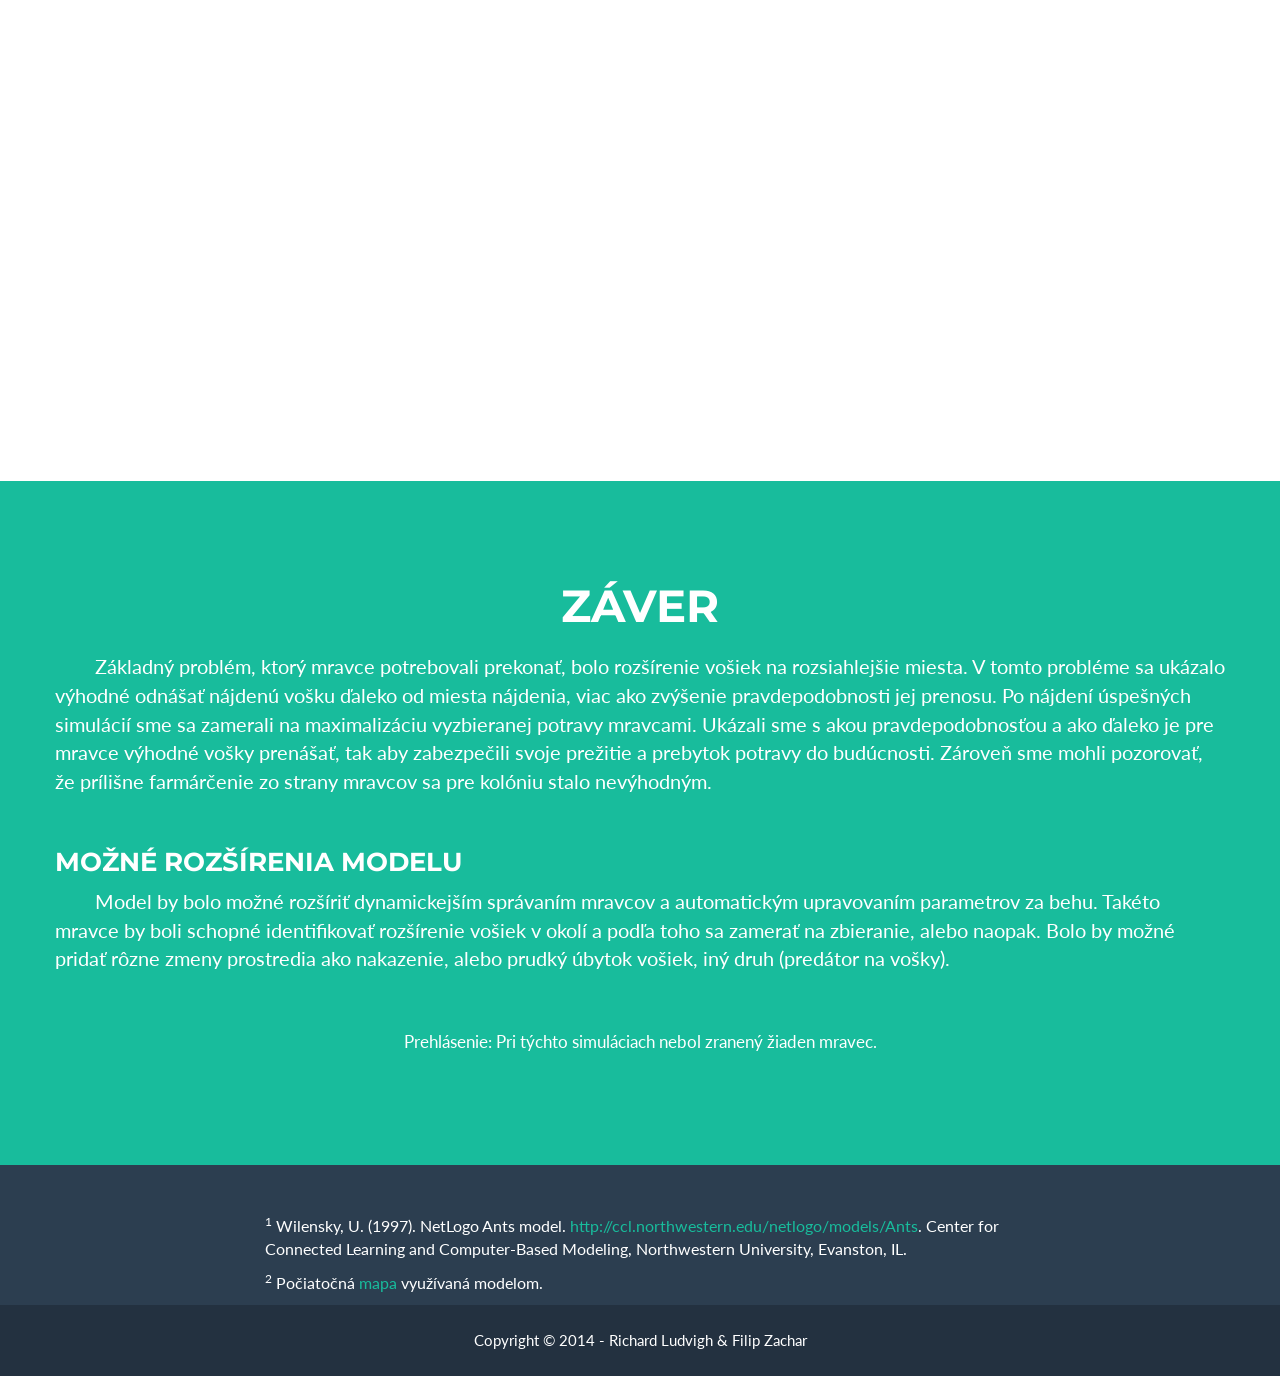
==== commit 9ccb058a: "final!" ====
--- a/index.html
+++ b/index.html
@@ -752,7 +752,8 @@
                     <span style="padding-left: 40px;"></span>
                     Model by bolo možné rozšíriť dynamickejším správaním mravcov a automatickým upravovaním parametrov
                     za behu. Takéto mravce by boli schopné identifikovať rozšírenie vošiek v okolí a podľa toho sa
-                    zamerať na zbieranie, alebo naopak.
+                    zamerať na zbieranie, alebo naopak. Bolo by možné pridať rôzne zmeny prostredia ako nakazenie, alebo
+                    prudký úbytok vošiek, iný druh (predátor na vošky).
                 </p>
             </div>
             <br><br>
